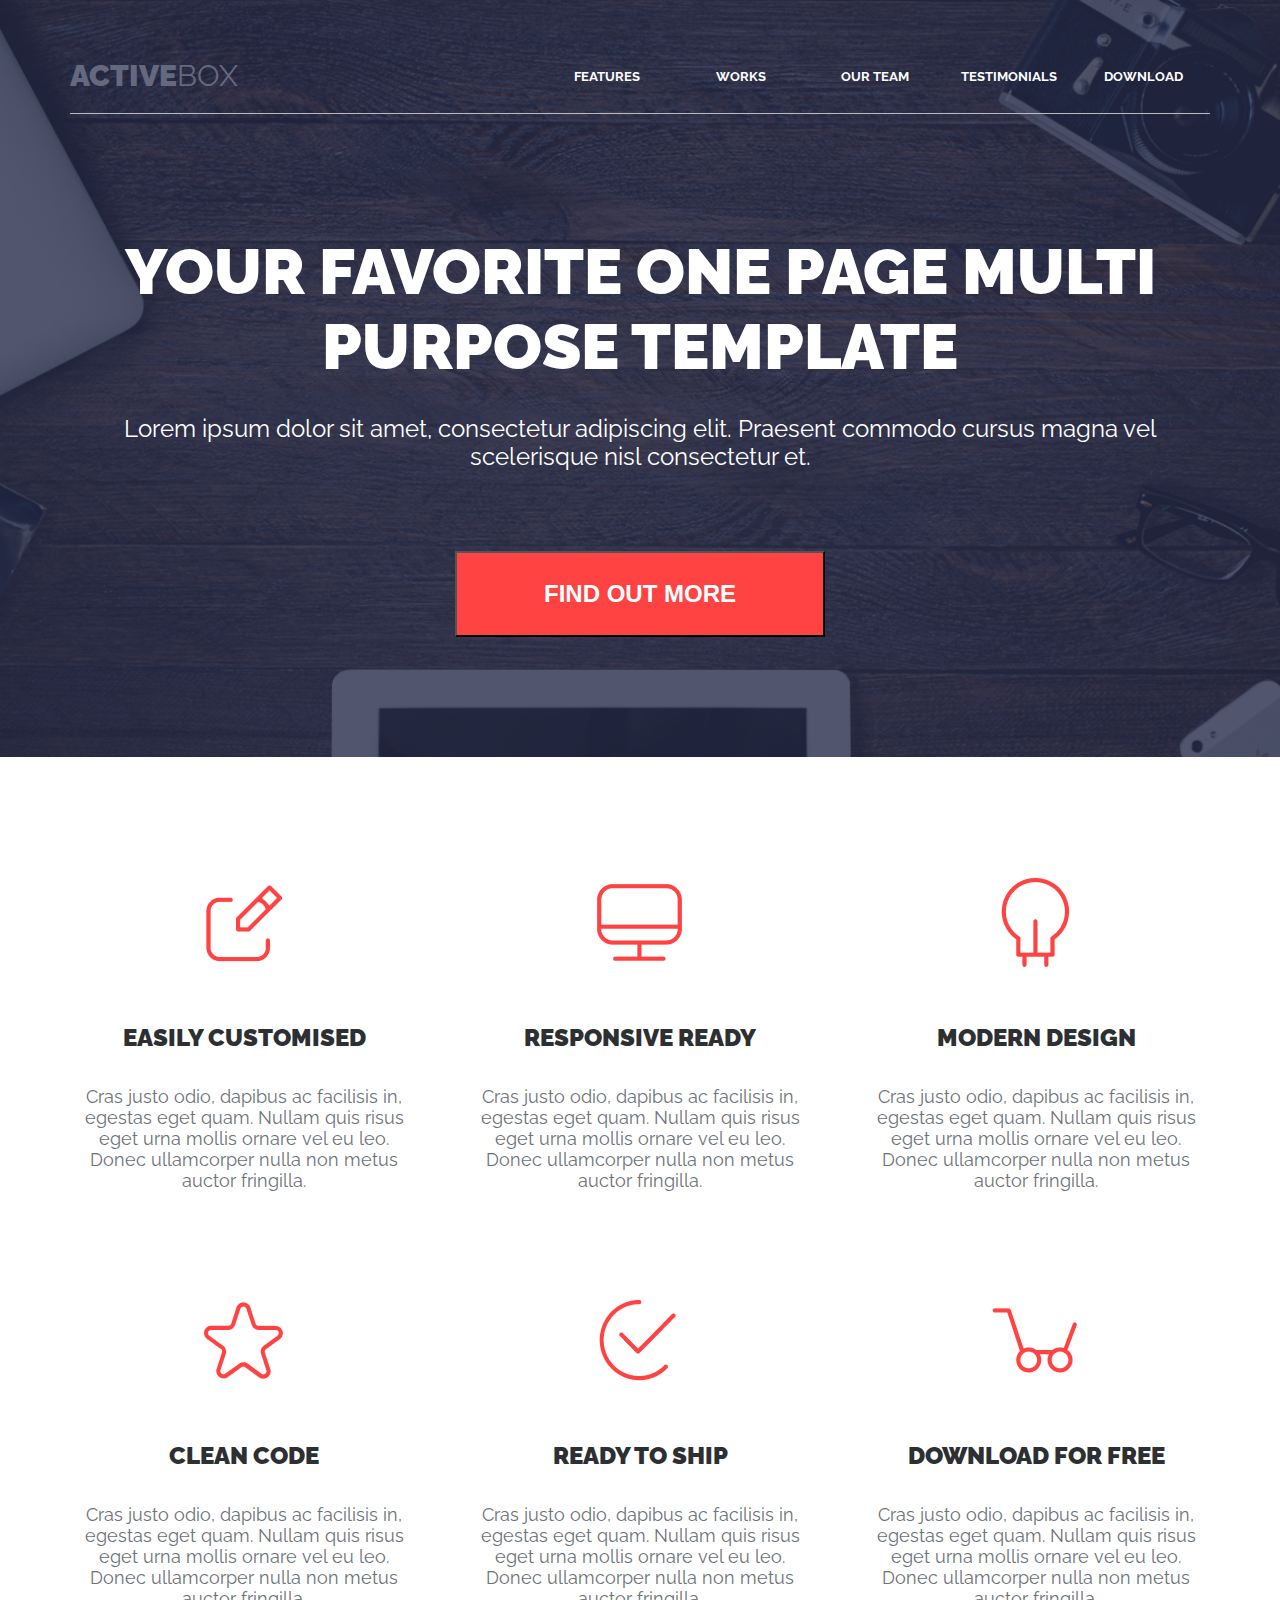
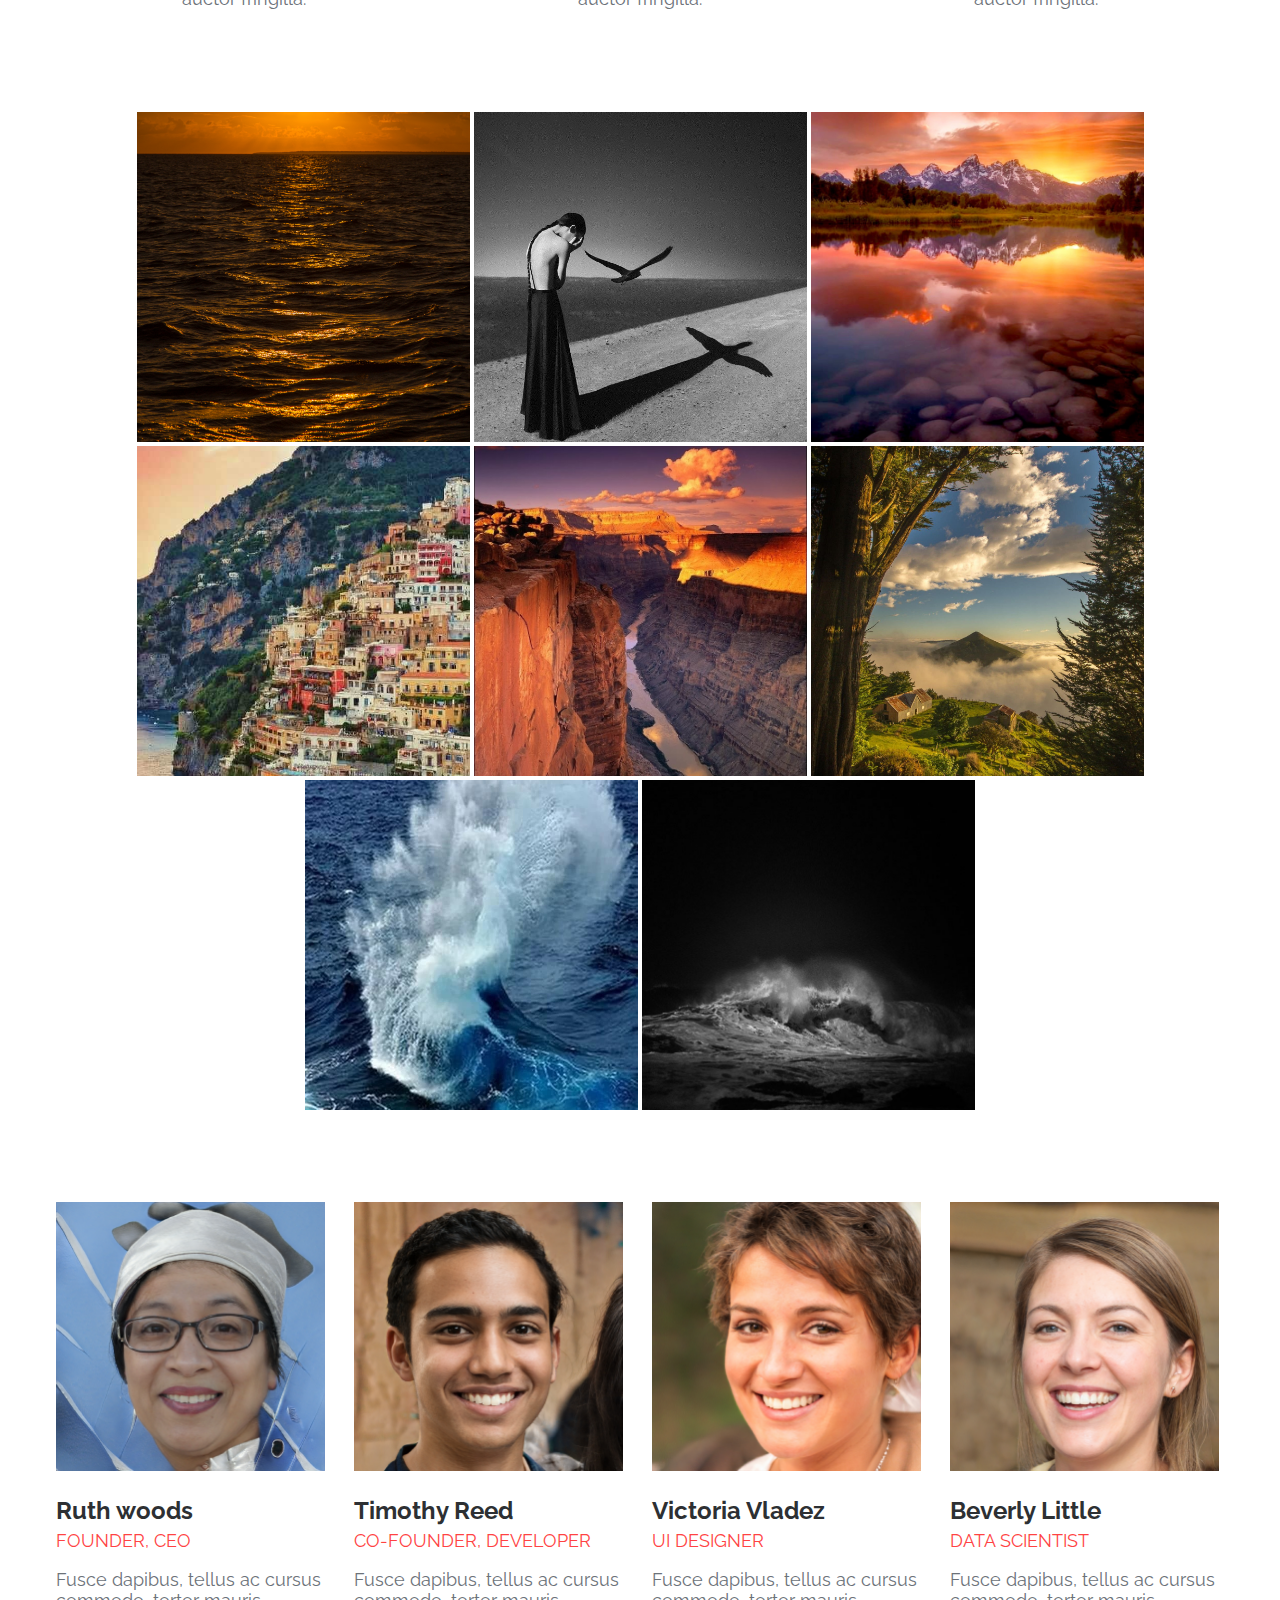
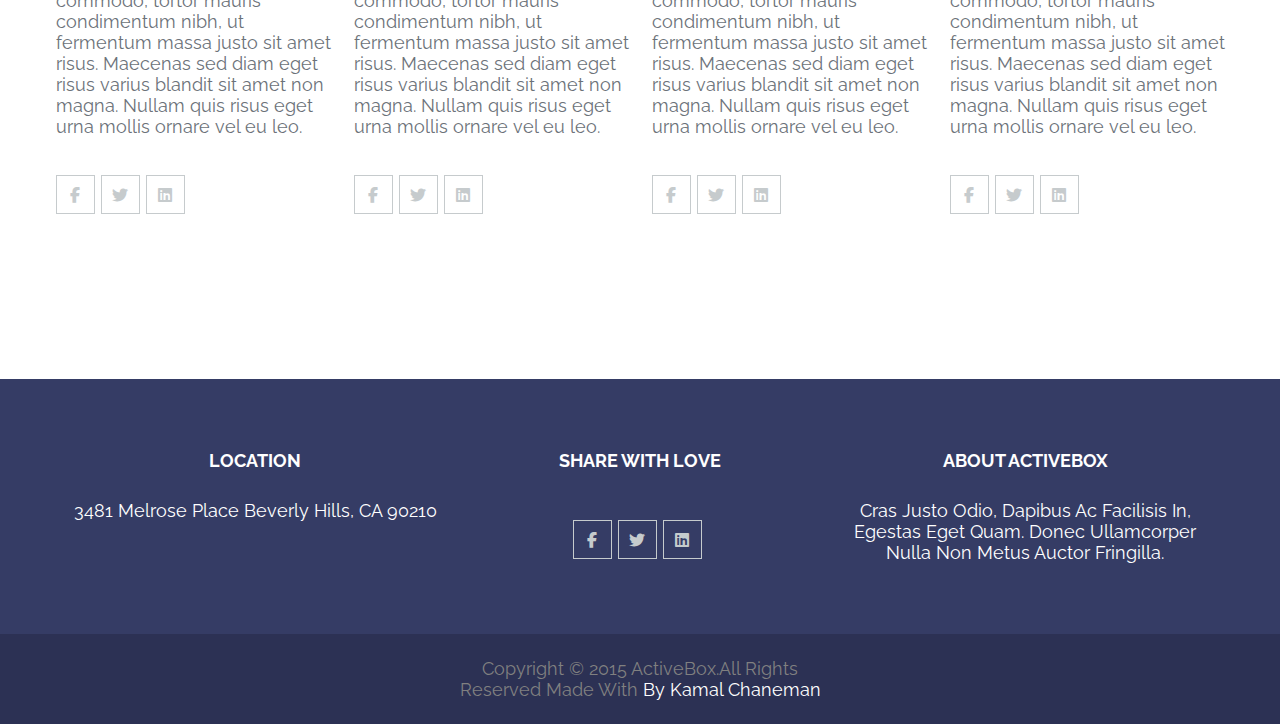
==== index.html @ 62a2e092 ":m" ====
<!DOCTYPE html>
<html lang="en">
  <head>
    <meta charset="UTF-8" />
    <meta http-equiv="X-UA-Compatible" content="IE=edge" />
    <meta name="viewport" content="width=device-width, initial-scale=1.0" />
    <link rel="stylesheet" href="./css/index.css" />
    <title>Document</title>
  </head>
  <body>
    <header class="header">
      <div class="container header_container">
        <nav class="header_navigation">
          <div class="header_logo">
            <a href="#">
              <span class="span_active">Active</span>
            </a>
          </div>
          <ul class="nav_ul">
            <li><a href="#">features</a></li>
            <li><a href="#">works</a></li>
            <li><a href="#" class="nav_text">our team</a></li>
            <li><a href="#" class="nav_text">testimonials</a></li>
            <li><a href="#">download</a></li>
          </ul>
        </nav>
        <div class="header_block_text">
          <h1 class="header_title">
            Your Favorite One Page Multi Purpose Template
          </h1>
          <div class="header_text">
            <p>
              Lorem ipsum dolor sit amet, consectetur adipiscing elit. Praesent
              commodo cursus magna vel scelerisque nisl consectetur et.
            </p>
          </div>
          <button class="button">Find Out More</button>
        </div>
      </div>
    </header>
    <section class="items">
      <div class="container">
        <div class="items_wrapper">
          <div class="item">
            <div class="items_image">
              <img src="./img/icons/icon_1.png" alt="icon" />
            </div>
            <h4 class="items_title">Easily Customised</h4>
            <div class="items_text">
              <p>
                Cras justo odio, dapibus ac facilisis in, egestas eget quam.
                Nullam quis risus eget urna mollis ornare vel eu leo. Donec
                ullamcorper nulla non metus auctor fringilla.
              </p>
            </div>
          </div>
          <div class="item">
            <div class="items_image">
              <img src="./img/icons/icon_2.png" alt="icon" />
            </div>
            <h4 class="items_title">Responsive Ready</h4>
            <div class="items_text">
              <p>
                Cras justo odio, dapibus ac facilisis in, egestas eget quam.
                Nullam quis risus eget urna mollis ornare vel eu leo. Donec
                ullamcorper nulla non metus auctor fringilla.
              </p>
            </div>
          </div>
          <div class="item">
            <div class="items_image">
              <img src="./img/icons/icon_3.png" alt="icon" />
            </div>
            <h4 class="items_title">Modern Design</h4>
            <div class="items_text">
              <p>
                Cras justo odio, dapibus ac facilisis in, egestas eget quam.
                Nullam quis risus eget urna mollis ornare vel eu leo. Donec
                ullamcorper nulla non metus auctor fringilla.
              </p>
            </div>
          </div>
          <div class="item">
            <div class="items_image">
              <img src="./img/icons/icon_4.png" alt="icon" />
            </div>
            <h4 class="items_title">Clean Code</h4>
            <div class="items_text">
              <p>
                Cras justo odio, dapibus ac facilisis in, egestas eget quam.
                Nullam quis risus eget urna mollis ornare vel eu leo. Donec
                ullamcorper nulla non metus auctor fringilla.
              </p>
            </div>
          </div>
          <div class="item">
            <div class="items_image">
              <img src="./img/icons/icon_5.png" alt="icon" />
            </div>
            <h4 class="items_title">Ready to Ship</h4>
            <div class="items_text">
              <p>
                Cras justo odio, dapibus ac facilisis in, egestas eget quam.
                Nullam quis risus eget urna mollis ornare vel eu leo. Donec
                ullamcorper nulla non metus auctor fringilla.
              </p>
            </div>
          </div>
          <div class="item">
            <div class="items_image">
              <img src="./img/icons/icon_6.png" alt="icon" />
            </div>
            <h4 class="items_title">Download for Free</h4>
            <div class="items_text">
              <p>
                Cras justo odio, dapibus ac facilisis in, egestas eget quam.
                Nullam quis risus eget urna mollis ornare vel eu leo. Donec
                ullamcorper nulla non metus auctor fringilla.
              </p>
            </div>
          </div>
        </div>
      </div>
    </section>
    <section class="design">
      <div class="wrapper">
        <a href="#" class="design_link">
          <div class="design__image">
            <img src="./img/foto/cover-11.jpg" alt="work" />
          </div>
          <div class="block__mask">
            <div class="block__mask_text">
              <h4 class="block__mask_title">Project Name</h4>
              <p class="block__mask_paragraf">User Interface Design</p>
            </div>
          </div>
        </a>
        <a href="#" class="design_link">
          <div class="design__image">
            <img src="./img/foto/cover-2.jpg" alt="work" />
          </div>
          <div class="block__mask">
            <div class="block__mask_text">
              <h4 class="block__mask_title">Project Name</h4>
              <p class="block__mask_paragraf">User Interface Design</p>
            </div>
          </div>
        </a>
        <a href="#" class="design_link">
          <div class="design__image">
            <img src="./img/foto/cover-3.jpg" alt="work" />
          </div>
          <div class="block__mask">
            <div class="block__mask_text">
              <h4 class="block__mask_title">Project Name</h4>
              <p class="block__mask_paragraf">User Interface Design</p>
            </div>
          </div>
        </a>
        <a href="#" class="design_link">
          <div class="design__image">
            <img src="./img/foto/cover-4.jpg" alt="work" />
          </div>
          <div class="block__mask">
            <div class="block__mask_text">
              <h4 class="block__mask_title">Project Name</h4>
              <p class="block__mask_paragraf">User Interface Design</p>
            </div>
          </div>
        </a>
        <a href="#" class="design_link">
          <div class="design__image">
            <img src="./img/foto/cover-5.jpg" alt="work" />
          </div>
          <div class="block__mask">
            <div class="block__mask_text">
              <h4 class="block__mask_title">Project Name</h4>
              <p class="block__mask_paragraf">User Interface Design</p>
            </div>
          </div>
        </a>
        <a href="#" class="design_link">
          <div class="design__image">
            <img src="./img/foto/cover-6.jpg" alt="work" />
          </div>
          <div class="block__mask">
            <div class="block__mask_text">
              <h4 class="block__mask_title">Project Name</h4>
              <p class="block__mask_paragraf">User Interface Design</p>
            </div>
          </div>
        </a>
        <a href="#" class="design_link">
          <div class="design__image">
            <img src="./img/foto/cover-7.jpg" alt="work" />
          </div>
          <div class="block__mask">
            <div class="block__mask_text">
              <h4 class="block__mask_title">Project Name</h4>
              <p class="block__mask_paragraf">User Interface Design</p>
            </div>
          </div>
        </a>
        <a href="#" class="design_link">
          <div class="design__image">
            <img src="./img/foto/cover-9.jpg" alt="work" />
          </div>
          <div class="block__mask">
            <div class="block__mask_text">
              <h4 class="block__mask_title">Project Name</h4>
              <p class="block__mask_paragraf">User Interface Design</p>
            </div>
          </div>
        </a>
      </div>
    </section>
    <section class="foto">
      <div class="foto_wrapper">
        <div class="foto_item">
          <div class="foto_image">
            <img src="./img/avatar/Rectangle24.png" alt="avatar" />
          </div>
          <h4 class="foto_title">Ruth woods</h4>
          <h5 class="foto_title_pink">founder, ceo</h5>
          <div class="foto_text">
            <p>
              Fusce dapibus, tellus ac cursus commodo, tortor mauris condimentum
              nibh, ut fermentum massa justo sit amet risus. Maecenas sed diam
              eget risus varius blandit sit amet non magna. Nullam quis risus
              eget urna mollis ornare vel eu leo.
            </p>
          </div>
          <div class="icons">
            <a href="#"><i class="fa-brands fa-facebook-f"></i></a>
            <a href="#"><i class="fa-brands fa-twitter"></i></a>
            <a href="#"><i class="fa-brands fa-linkedin"></i></a>
          </div>
        </div>
        <div class="foto_item">
          <div class="foto_image">
            <img src="./img/avatar/Rectangle25.png" alt="avatar" />
          </div>
          <div class="foto_text">
            <h4 class="foto_title">Timothy Reed</h4>
            <h5 class="foto_title_pink">co-founder, developer</h5>
            <p class="foto_text">
              Fusce dapibus, tellus ac cursus commodo, tortor mauris condimentum
              nibh, ut fermentum massa justo sit amet risus. Maecenas sed diam
              eget risus varius blandit sit amet non magna. Nullam quis risus
              eget urna mollis ornare vel eu leo.
            </p>
          </div>
          <div class="icons">
            <a href="#"><i class="fa-brands fa-facebook-f"></i></a>
            <a href="#"><i class="fa-brands fa-twitter"></i></a>
            <a href="#"><i class="fa-brands fa-linkedin"></i></a>
          </div>
        </div>
        <div class="foto_item">
          <div class="foto_image">
            <img src="./img/avatar/Rectangle26.png" alt="avatar" />
          </div>
          <div class="foto_text">
            <h4 class="foto_title">Victoria Vladez</h4>
            <h5 class="foto_title_pink">ui designer</h5>
            <p class="foto_text">
              Fusce dapibus, tellus ac cursus commodo, tortor mauris condimentum
              nibh, ut fermentum massa justo sit amet risus. Maecenas sed diam
              eget risus varius blandit sit amet non magna. Nullam quis risus
              eget urna mollis ornare vel eu leo.
            </p>
          </div>
          <div class="icons">
            <a href="#"><i class="fa-brands fa-facebook-f"></i></a>
            <a href="#"><i class="fa-brands fa-twitter"></i></a>
            <a href="#"><i class="fa-brands fa-linkedin"></i></a>
          </div>
        </div>
        <div class="foto_item">
          <div class="foto_image">
            <img src="./img/avatar/Rectangle27.png" alt="avatar" />
          </div>
          <div class="foto_text">
            <h4 class="foto_title">Beverly Little</h4>
            <h5 class="foto_title_pink">data scientist</h5>
            <p class="foto_text">
              Fusce dapibus, tellus ac cursus commodo, tortor mauris condimentum
              nibh, ut fermentum massa justo sit amet risus. Maecenas sed diam
              eget risus varius blandit sit amet non magna. Nullam quis risus
              eget urna mollis ornare vel eu leo.
            </p>
          </div>
          <div class="icons">
            <a href="#"><i class="fa-brands fa-facebook-f"></i></a>
            <a href="#"><i class="fa-brands fa-twitter"></i></a>
            <a href="#"><i class="fa-brands fa-linkedin"></i></a>
          </div>
        </div>
      </div>
    </section>
    <section class="location">
      <div class="container">
        <div class="location_wrapper">
          <div class="left_block location_block">
            <h4 class="left_block_title">Location</h4>
            <div class="left_block_text">
              <p>3481 Melrose Place Beverly Hills, CA 90210</p>
            </div>
          </div>
          <div class="center_block location_block">
            <h4 class="center_block_title">Share with Love</h4>
            <div class="icons">
              <a href="#"><i class="fa-brands fa-facebook-f"></i></a>
              <a href="#"><i class="fa-brands fa-twitter"></i></a>
              <a href="#"><i class="fa-brands fa-linkedin"></i></a>
            </div>
          </div>
          <div class="right_block location_block">
            <h4 class="right_block_title">About ActiveBox</h4>
            <div class="right_block_text">
              <p>
                Cras justo odio, dapibus ac facilisis in, egestas eget quam.
                Donec ullamcorper nulla non metus auctor fringilla.
              </p>
            </div>
          </div>
        </div>
      </div>
    </section>
    <footer class="footer">
      <div class="container">
        <div class="footer_text">
          <p class="footer_text_top">Copyright © 2015 ActiveBox.All Rights</p>
          <p class="footer_text_bottom">
            Reserved Made with <span>by Kamal Chaneman</span>
          </p>
        </div>
      </div>
    </footer>
    <script src="./js/main.js"></script>
  </body>
</html>
---- css/index.css ----
@import url("https://fonts.googleapis.com/css2?family=Cardo:ital@1&family=Raleway:wght@400;500;700;900&display=swap");
@import url("https://cdnjs.cloudflare.com/ajax/libs/font-awesome/6.1.1/css/all.min.css");
* {
  margin: 0;
  padding: 0;
  -webkit-box-sizing: border-box;
          box-sizing: border-box;
  text-decoration: none;
  list-style: none;
}

html, body {
  font-family: "Raleway", sans-serif;
  width: 100%;
}

.container {
  max-width: 1170px;
  padding: 0 15px;
  margin: 0 auto;
  position: relative;
  z-index: 5;
}

.header {
  padding: 38px 0 120px 0;
  background: url("..//img/bg/img.jpg");
  background-position: center;
  background-repeat: no-repeat;
  background-size: cover;
  position: relative;
}
.header::after {
  content: "";
  background: rgba(37, 43, 73, 0.8);
  position: absolute;
  top: 0;
  left: 0;
  width: 100%;
  height: 100%;
}

.header_navigation {
  display: -webkit-box;
  display: -ms-flexbox;
  display: flex;
  -webkit-box-pack: justify;
      -ms-flex-pack: justify;
          justify-content: space-between;
  -webkit-box-align: center;
      -ms-flex-align: center;
          align-items: center;
  margin-bottom: 120px;
  border-bottom: 1px solid #babbc5;
}
.header_navigation .nav_ul {
  display: -webkit-box;
  display: -ms-flexbox;
  display: flex;
  width: 670px;
}
.header_navigation .nav_ul a {
  display: block;
  width: 134px;
  text-align: center;
  text-transform: uppercase;
  color: #ffffff;
  font-weight: 700;
  font-size: 13px;
  padding-top: 31px;
  padding-bottom: 26px;
  border-bottom: 3px solid rgba(186, 187, 197, 0);
}
.header_navigation .nav_ul a:hover {
  padding-top: 31px;
  border-bottom: 3px solid #babbc5;
}

.span_active {
  text-transform: uppercase;
  color: #656980;
  font-size: 1.875rem;
  font-weight: 900;
}
.span_active::after {
  content: "box";
  text-transform: uppercase;
  font-weight: 400;
}

.header_block_text {
  text-align: center;
}

.header_title {
  font-weight: 900;
  color: #ffffff;
  text-transform: uppercase;
  font-size: 4rem;
  line-height: 75px;
  margin-bottom: 31px;
}

.header_text {
  margin-bottom: 80px;
}
.header_text p {
  font-weight: 400;
  font-size: 24px;
  line-height: 28px;
  color: #ffffff;
  text-align: center;
}

@media (max-width: 1200px) {
  .container {
    max-width: 970px;
  }
}
@media (max-width: 992px) {
  .container {
    max-width: 960px;
  }

  .header_navigation .nav_ul {
    width: 600px;
  }
  .header_navigation .nav_ul a {
    width: 113px;
  }
}
@media (max-width: 767px) {
  .container {
    max-width: 100%;
  }

  .header_navigation .header_logo {
    padding-bottom: 20px;
  }
  .header_navigation .nav_ul {
    display: none;
  }
  .header_navigation .nav_ul a {
    width: 92px;
    font-size: 12px;
  }

  .header_text p {
    font-size: 18px;
  }
}
@media (max-width: 430px) {
  .container {
    max-width: 100%;
  }
}
@media (max-width: 320px) {
  .container {
    max-width: 100%;
  }

  .header_container {
    padding: 0;
  }

  .header_navigation {
    border-bottom: 1px solid #690f0f;
  }
  .header_navigation .header_logo {
    margin-left: 15px;
  }

  .header_title {
    line-height: 42px;
  }

  .header_block_text {
    width: 280px;
    margin: 0 auto;
  }
}
.items {
  padding: 116px 0 101px 0;
}

.items_wrapper {
  display: -webkit-box;
  display: -ms-flexbox;
  display: flex;
  -ms-flex-wrap: wrap;
      flex-wrap: wrap;
  margin: 0 -15px;
  -webkit-box-pack: justify;
      -ms-flex-pack: justify;
          justify-content: space-between;
}

.item {
  display: -webkit-box;
  display: -ms-flexbox;
  display: flex;
  -webkit-box-orient: vertical;
  -webkit-box-direction: normal;
      -ms-flex-direction: column;
          flex-direction: column;
  -webkit-box-align: center;
      -ms-flex-align: center;
          align-items: center;
  -webkit-box-pack: center;
      -ms-flex-pack: center;
          justify-content: center;
  max-width: 348px;
  margin: 0 15px;
  margin-bottom: 100px;
}
.item:nth-child(4) {
  margin-bottom: 0;
}
.item:nth-child(5) {
  margin-bottom: 0;
}
.item:nth-child(6) {
  margin-bottom: 0;
}

.items_image {
  width: 100px;
  height: 100px;
  margin-bottom: 50px;
  display: -webkit-box;
  display: -ms-flexbox;
  display: flex;
  -webkit-box-align: center;
      -ms-flex-align: center;
          align-items: center;
  -webkit-box-pack: center;
      -ms-flex-pack: center;
          justify-content: center;
  overflow: hidden;
}
.items_image img {
  width: 100%;
}

.items_title {
  margin-bottom: 34px;
  text-transform: uppercase;
  font-weight: 900;
  font-size: 1.5rem;
  color: #2d3033;
}

.items_text p {
  text-align: center;
  color: #6c7279;
  font-size: 18px;
}

@media (max-width: 1200px) {
  .container {
    max-width: 970px;
  }

  .items_wrapper {
    -webkit-box-align: start;
        -ms-flex-align: start;
            align-items: flex-start;
  }
}
@media (max-width: 992px) {
  .container {
    max-width: 960px;
  }

  .items_wrapper {
    -ms-flex-pack: distribute;
        justify-content: space-around;
  }

  .items_image img {
    width: 90%;
  }
}
@media (max-width: 767px) {
  .container {
    max-width: 100%;
  }

  .item {
    margin-bottom: 65px;
  }
  .item:nth-child(4), .item:nth-child(5) {
    margin-bottom: 65px;
  }
  .item .items_text p {
    font-size: 14px;
  }

  .items {
    padding: 80px 0 85px 0;
  }

  .items_image {
    margin-bottom: 25px;
  }
  .items_image img {
    width: 80%;
  }

  .items_title {
    margin-bottom: 20px;
  }
}
@media (max-width: 430px) {
  .container {
    max-width: 100%;
  }

  .items_image img {
    width: 70%;
  }

  .items {
    padding: 60px 0 70px 0;
  }

  item {
    margin-bottom: 40px;
  }
  item:nth-child(4), item:nth-child(5) {
    margin-bottom: 40px;
  }
}
@media (max-width: 320px) {
  .container {
    max-width: 100%;
  }
}
.wrapper {
  display: -webkit-box;
  display: -ms-flexbox;
  display: flex;
  -webkit-box-orient: horizontal;
  -webkit-box-direction: normal;
      -ms-flex-direction: row;
          flex-direction: row;
  -ms-flex-wrap: wrap;
      flex-wrap: wrap;
  -webkit-box-align: center;
      -ms-flex-align: center;
          align-items: center;
  -webkit-box-pack: center;
      -ms-flex-pack: center;
          justify-content: center;
}

.design_link {
  position: relative;
  -o-object-fit: cover;
     object-fit: cover;
  margin: 2px;
}

.design__image {
  width: 333px;
  height: 330px;
}
.design__image img {
  -o-object-fit: cover;
     object-fit: cover;
  width: 100%;
  height: 100%;
}

.block__mask {
  position: absolute;
  z-index: 3;
  top: 0;
  left: 0;
  bottom: 0;
  right: 0;
  opacity: 0;
  max-width: 100%;
  background: rgba(255, 67, 67, 0.8);
  border: 2px solid #ffffff;
  -webkit-transition: 0.6s;
  transition: 0.6s;
}
.block__mask .block__mask_text {
  text-align: center;
  color: #ffffff;
  padding: 116px 0 100px 0;
}
.block__mask .block__mask_title {
  font-weight: 900;
  font-size: 1.5rem;
  line-height: 28px;
  margin-bottom: 35px;
  text-transform: uppercase;
}
.block__mask .block__mask_paragraf {
  font-weight: 400;
  font-size: 1.125rem;
  line-height: 21px;
}

.design_link:hover .block__mask {
  opacity: 5;
}
.design_link:hover .block__mask:active {
  background: rgba(44, 12, 12, 0.8);
  border: 2px solid #ffffff;
}

@media (max-width: 767px) {
  .design__image {
    max-width: 281px;
    max-height: 279px;
  }

  .block__mask .block__mask_text {
    text-align: center;
    color: #ffffff;
    padding: 95px 0 57px 0;
  }
}
.foto {
  padding: 90px 0 165px 0;
}

.foto_wrapper {
  display: -webkit-box;
  display: -ms-flexbox;
  display: flex;
  -webkit-box-pack: center;
      -ms-flex-pack: center;
          justify-content: center;
  -ms-flex-line-pack: center;
      align-content: center;
  -ms-flex-wrap: wrap;
      flex-wrap: wrap;
  max-width: 1170px;
  margin: auto;
}

.foto_item {
  width: 275px;
  margin-right: 23px;
}
.foto_item:last-child {
  margin-right: 0;
}

.foto_image {
  width: 269px;
  height: 269px;
  overflow: hidden;
  margin-bottom: 25px;
}
.foto_image img {
  width: 100%;
  height: 100%;
}

.foto_title {
  font-weight: 700;
  font-size: 1.5rem;
  color: #2d3033;
  margin-bottom: 5px;
}

.foto_title_pink {
  font-weight: 400;
  font-size: 1.125rem;
  text-transform: uppercase;
  color: #ff4343;
  margin-bottom: 18px;
}

.foto_text {
  margin-bottom: 38px;
}
.foto_text p {
  font-weight: 400;
  font-size: 18px;
  color: #6c7279;
}

.icons {
  display: -webkit-box;
  display: -ms-flexbox;
  display: flex;
}
.icons a {
  width: 39px;
  height: 39px;
  border: 1px solid #C6CBCD;
  margin-right: 6px;
  display: -webkit-box;
  display: -ms-flexbox;
  display: flex;
  -webkit-box-align: center;
      -ms-flex-align: center;
          align-items: center;
  -webkit-box-pack: center;
      -ms-flex-pack: center;
          justify-content: center;
}

.fa-brands {
  color: #C6CBCD;
}

@media (max-width: 1200px) {
  .container {
    max-width: 970px;
  }

  .icons {
    margin-bottom: 20px;
  }
}
@media (max-width: 992px) {
  .container {
    max-width: 960px;
  }
}
@media (max-width: 767px) {
  .container {
    max-width: 100%;
  }

  .foto_text p {
    font-size: 14px;
  }
}
@media (max-width: 430px) {
  .container {
    max-width: 100%;
  }

  .foto_item {
    margin-right: 0;
  }
}
@media (max-width: 320px) {
  .container {
    max-width: 100%;
  }
}
.location {
  padding: 71px 0 71px 0;
  background-color: #353c65;
}

.location_wrapper {
  display: -webkit-box;
  display: -ms-flexbox;
  display: flex;
  -webkit-box-pack: justify;
      -ms-flex-pack: justify;
          justify-content: space-between;
}

.location_block {
  width: 370px;
  display: -webkit-box;
  display: -ms-flexbox;
  display: flex;
  -webkit-box-orient: vertical;
  -webkit-box-direction: normal;
      -ms-flex-direction: column;
          flex-direction: column;
  -webkit-box-align: center;
      -ms-flex-align: center;
          align-items: center;
  text-align: center;
}
.location_block h4 {
  font-weight: 700;
  font-size: 18px;
  color: white;
  text-transform: uppercase;
}
.location_block p {
  font-weight: 400;
  font-size: 18px;
  line-height: 21px;
  color: white;
}

.right_block_text {
  text-transform: capitalize;
}

.left_block_title,
.right_block_title {
  margin-bottom: 29px;
}

.center_block_title {
  margin-bottom: 49px;
}

@media (max-width: 767px) {
  .location_wrapper {
    display: -webkit-box;
    display: -ms-flexbox;
    display: flex;
    -webkit-box-pack: center;
        -ms-flex-pack: center;
            justify-content: center;
    -ms-flex-wrap: wrap;
        flex-wrap: wrap;
  }

  .location_block {
    margin-bottom: 69px;
  }
  .location_block:last-child {
    margin-bottom: 0;
  }
}
@media (max-width: 320px) {
  .location_block p {
    font-size: 14px;
    line-height: 16px;
  }

  .center_block_title {
    margin-bottom: 36px;
  }
}
.footer {
  padding: 24px 0;
  background-color: #2c3154;
}

.footer_text {
  text-align: center;
}
.footer_text p {
  color: #808080;
  font-weight: 400;
  font-size: 18px;
  line-height: 21px;
  text-transform: capitalize;
}
.footer_text span {
  color: white;
}

@media (max-width: 430px) {
  .footer_text p {
    font-size: 13px;
    line-height: 16px;
  }
}
.button {
  width: 23.125rem;
  padding: 27px 0;
  background-color: #ff4343;
  color: #ffffff;
  text-transform: uppercase;
  font-weight: 900;
  font-size: 1.5rem;
  cursor: pointer;
}

@media (max-width: 767px) {
  html {
    font-size: 13px;
  }
}
@media (max-width: 430px) {
  html {
    font-size: 12px;
  }
}
@media (max-width: 320px) {
  html {
    font-size: 9px;
  }
}
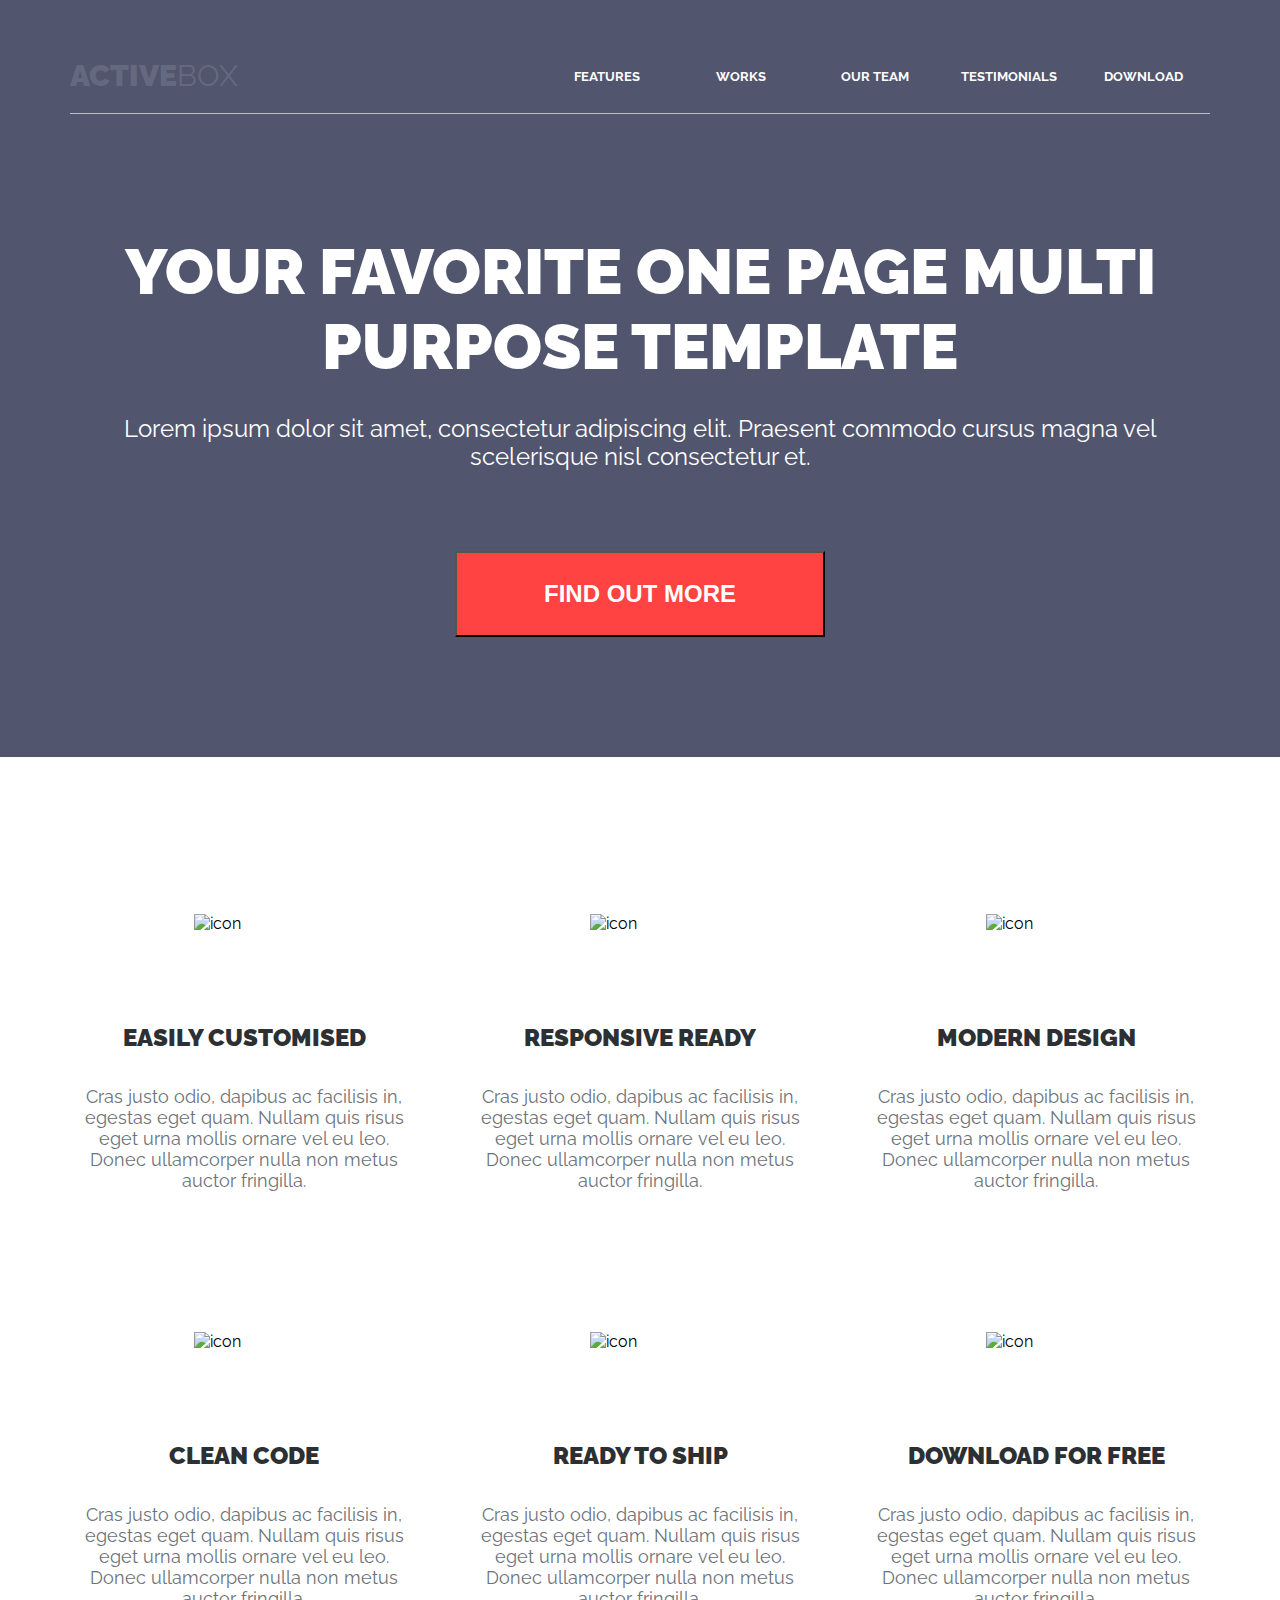
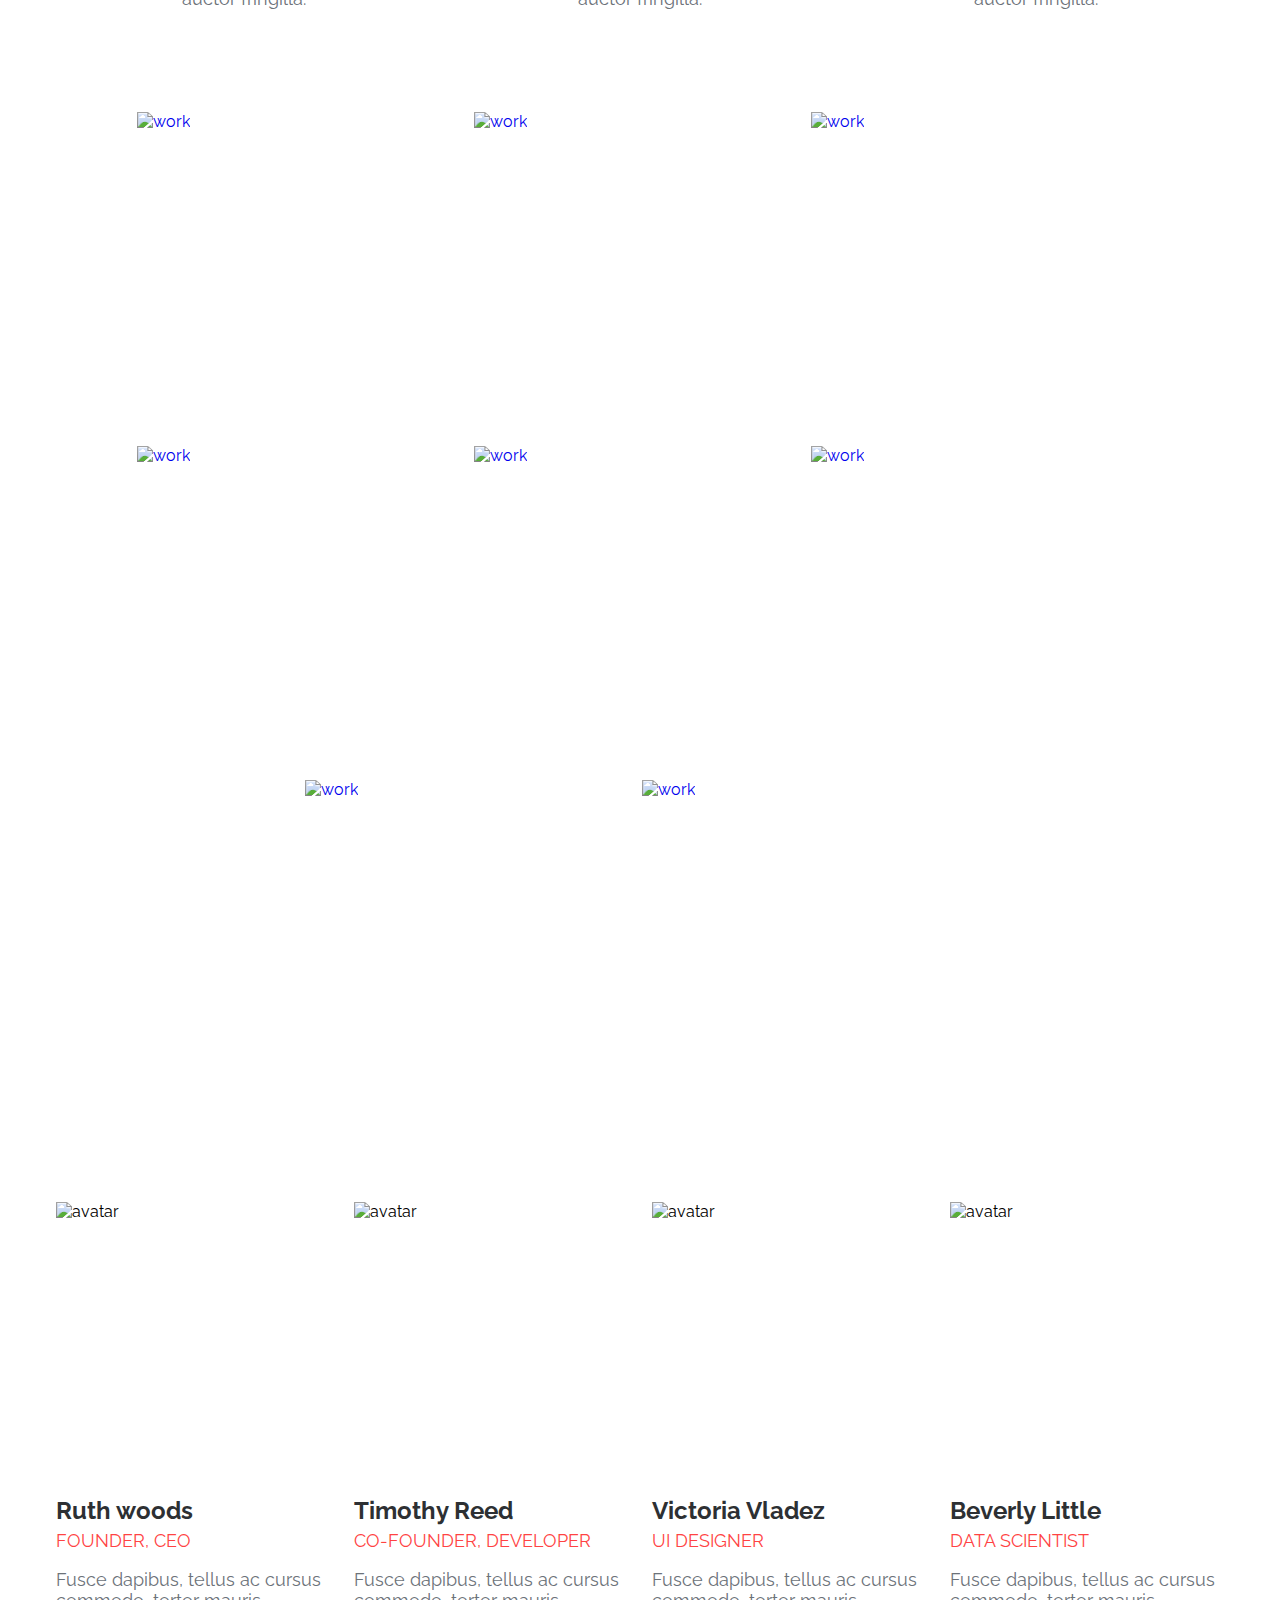
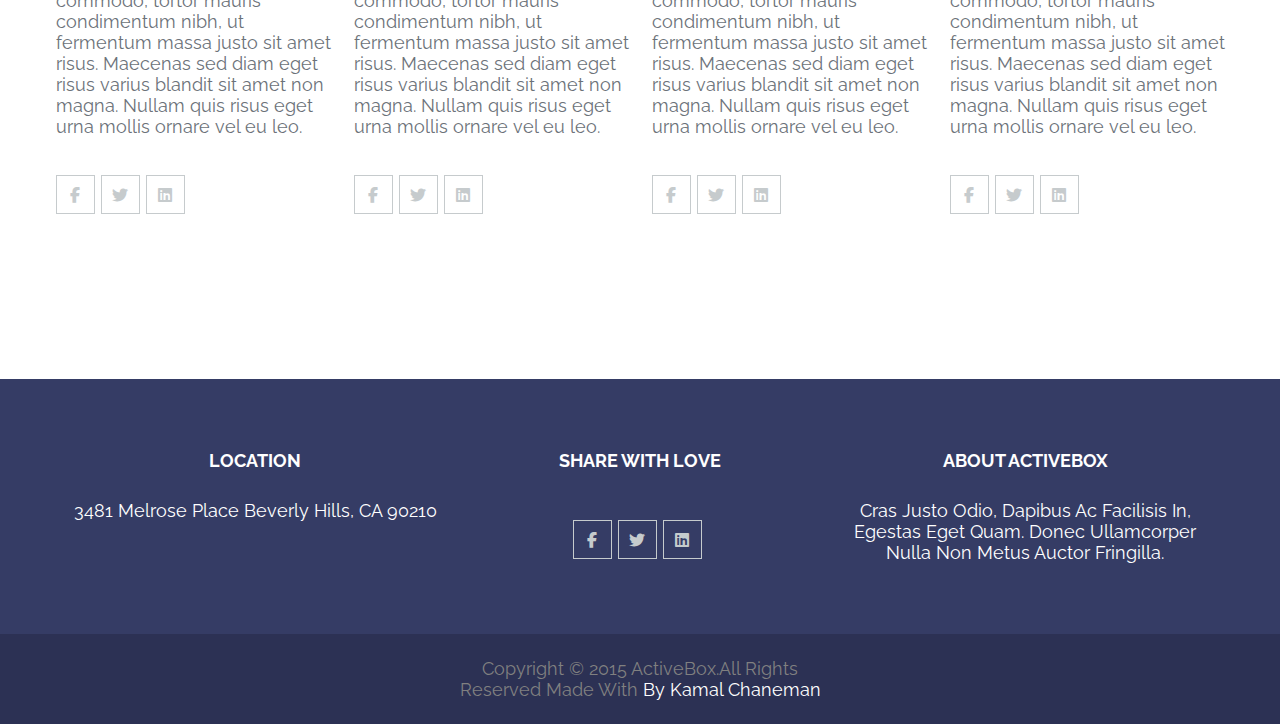
==== commit 87cfef52: ":add favicon and animation" ====
--- a/index.html
+++ b/index.html
@@ -4,7 +4,8 @@
     <meta charset="UTF-8" />
     <meta http-equiv="X-UA-Compatible" content="IE=edge" />
     <meta name="viewport" content="width=device-width, initial-scale=1.0" />
-    <link rel="stylesheet" href="./css/index.css" />
+    <link rel="stylesheet" href="./src/css/index.css">
+    <link rel="shortcut icon" href="./src/img/favicon.ico" type="image/x-icon">
     <title>Document</title>
   </head>
   <body>
@@ -17,11 +18,11 @@
             </a>
           </div>
           <ul class="nav_ul">
-            <li><a href="#">features</a></li>
-            <li><a href="#">works</a></li>
-            <li><a href="#" class="nav_text">our team</a></li>
-            <li><a href="#" class="nav_text">testimonials</a></li>
-            <li><a href="#">download</a></li>
+            <li class="nav_ul_list"><a href="#">features</a></li>
+            <li class="nav_ul_list"><a href="#">works</a></li>
+            <li class="nav_ul_list"><a href="#" class="nav_text">our team</a></li>
+            <li class="nav_ul_list"><a href="#" class="nav_text">testimonials</a></li>
+            <li class="nav_ul_list"><a href="#">download</a></li>
           </ul>
         </nav>
         <div class="header_block_text">
@@ -43,7 +44,7 @@
         <div class="items_wrapper">
           <div class="item">
             <div class="items_image">
-              <img src="./img/icons/icon_1.png" alt="icon" />
+              <img src="./src/img/icons/icon_1.png" alt="icon" />
             </div>
             <h4 class="items_title">Easily Customised</h4>
             <div class="items_text">
@@ -56,7 +57,7 @@
           </div>
           <div class="item">
             <div class="items_image">
-              <img src="./img/icons/icon_2.png" alt="icon" />
+              <img src="./src/img/icons/icon_2.png" alt="icon" />
             </div>
             <h4 class="items_title">Responsive Ready</h4>
             <div class="items_text">
@@ -69,7 +70,7 @@
           </div>
           <div class="item">
             <div class="items_image">
-              <img src="./img/icons/icon_3.png" alt="icon" />
+              <img src="./src/img/icons/icon_3.png" alt="icon" />
             </div>
             <h4 class="items_title">Modern Design</h4>
             <div class="items_text">
@@ -82,7 +83,7 @@
           </div>
           <div class="item">
             <div class="items_image">
-              <img src="./img/icons/icon_4.png" alt="icon" />
+              <img src="./src/img/icons/icon_4.png" alt="icon" />
             </div>
             <h4 class="items_title">Clean Code</h4>
             <div class="items_text">
@@ -95,7 +96,7 @@
           </div>
           <div class="item">
             <div class="items_image">
-              <img src="./img/icons/icon_5.png" alt="icon" />
+              <img src="./src/img/icons/icon_5.png" alt="icon" />
             </div>
             <h4 class="items_title">Ready to Ship</h4>
             <div class="items_text">
@@ -108,7 +109,7 @@
           </div>
           <div class="item">
             <div class="items_image">
-              <img src="./img/icons/icon_6.png" alt="icon" />
+              <img src="./src/img/icons/icon_6.png" alt="icon" />
             </div>
             <h4 class="items_title">Download for Free</h4>
             <div class="items_text">
@@ -126,84 +127,84 @@
       <div class="wrapper">
         <a href="#" class="design_link">
           <div class="design__image">
-            <img src="./img/foto/cover-11.jpg" alt="work" />
-          </div>
-          <div class="block__mask">
-            <div class="block__mask_text">
-              <h4 class="block__mask_title">Project Name</h4>
-              <p class="block__mask_paragraf">User Interface Design</p>
-            </div>
-          </div>
-        </a>
-        <a href="#" class="design_link">
-          <div class="design__image">
-            <img src="./img/foto/cover-2.jpg" alt="work" />
-          </div>
-          <div class="block__mask">
-            <div class="block__mask_text">
-              <h4 class="block__mask_title">Project Name</h4>
-              <p class="block__mask_paragraf">User Interface Design</p>
-            </div>
-          </div>
-        </a>
-        <a href="#" class="design_link">
-          <div class="design__image">
-            <img src="./img/foto/cover-3.jpg" alt="work" />
-          </div>
-          <div class="block__mask">
-            <div class="block__mask_text">
-              <h4 class="block__mask_title">Project Name</h4>
-              <p class="block__mask_paragraf">User Interface Design</p>
-            </div>
-          </div>
-        </a>
-        <a href="#" class="design_link">
-          <div class="design__image">
-            <img src="./img/foto/cover-4.jpg" alt="work" />
-          </div>
-          <div class="block__mask">
-            <div class="block__mask_text">
-              <h4 class="block__mask_title">Project Name</h4>
-              <p class="block__mask_paragraf">User Interface Design</p>
-            </div>
-          </div>
-        </a>
-        <a href="#" class="design_link">
-          <div class="design__image">
-            <img src="./img/foto/cover-5.jpg" alt="work" />
-          </div>
-          <div class="block__mask">
-            <div class="block__mask_text">
-              <h4 class="block__mask_title">Project Name</h4>
-              <p class="block__mask_paragraf">User Interface Design</p>
-            </div>
-          </div>
-        </a>
-        <a href="#" class="design_link">
-          <div class="design__image">
-            <img src="./img/foto/cover-6.jpg" alt="work" />
-          </div>
-          <div class="block__mask">
-            <div class="block__mask_text">
-              <h4 class="block__mask_title">Project Name</h4>
-              <p class="block__mask_paragraf">User Interface Design</p>
-            </div>
-          </div>
-        </a>
-        <a href="#" class="design_link">
-          <div class="design__image">
-            <img src="./img/foto/cover-7.jpg" alt="work" />
-          </div>
-          <div class="block__mask">
-            <div class="block__mask_text">
-              <h4 class="block__mask_title">Project Name</h4>
-              <p class="block__mask_paragraf">User Interface Design</p>
-            </div>
-          </div>
-        </a>
-        <a href="#" class="design_link">
-          <div class="design__image">
-            <img src="./img/foto/cover-9.jpg" alt="work" />
+            <img src="./src/img/foto/cover-11.jpg" alt="work" />
+          </div>
+          <div class="block__mask">
+            <div class="block__mask_text">
+              <h4 class="block__mask_title">Project Name</h4>
+              <p class="block__mask_paragraf">User Interface Design</p>
+            </div>
+          </div>
+        </a>
+        <a href="#" class="design_link">
+          <div class="design__image">
+            <img src="./src/img/foto/cover-2.jpg" alt="work" />
+          </div>
+          <div class="block__mask">
+            <div class="block__mask_text">
+              <h4 class="block__mask_title">Project Name</h4>
+              <p class="block__mask_paragraf">User Interface Design</p>
+            </div>
+          </div>
+        </a>
+        <a href="#" class="design_link">
+          <div class="design__image">
+            <img src="./src/img/foto/cover-3.jpg" alt="work" />
+          </div>
+          <div class="block__mask">
+            <div class="block__mask_text">
+              <h4 class="block__mask_title">Project Name</h4>
+              <p class="block__mask_paragraf">User Interface Design</p>
+            </div>
+          </div>
+        </a>
+        <a href="#" class="design_link">
+          <div class="design__image">
+            <img src="./src/img/foto/cover-4.jpg" alt="work" />
+          </div>
+          <div class="block__mask">
+            <div class="block__mask_text">
+              <h4 class="block__mask_title">Project Name</h4>
+              <p class="block__mask_paragraf">User Interface Design</p>
+            </div>
+          </div>
+        </a>
+        <a href="#" class="design_link">
+          <div class="design__image">
+            <img src="./src/img/foto/cover-5.jpg" alt="work" />
+          </div>
+          <div class="block__mask">
+            <div class="block__mask_text">
+              <h4 class="block__mask_title">Project Name</h4>
+              <p class="block__mask_paragraf">User Interface Design</p>
+            </div>
+          </div>
+        </a>
+        <a href="#" class="design_link">
+          <div class="design__image">
+            <img src="./src/img/foto/cover-6.jpg" alt="work" />
+          </div>
+          <div class="block__mask">
+            <div class="block__mask_text">
+              <h4 class="block__mask_title">Project Name</h4>
+              <p class="block__mask_paragraf">User Interface Design</p>
+            </div>
+          </div>
+        </a>
+        <a href="#" class="design_link">
+          <div class="design__image">
+            <img src="./src/img/foto/cover-7.jpg" alt="work" />
+          </div>
+          <div class="block__mask">
+            <div class="block__mask_text">
+              <h4 class="block__mask_title">Project Name</h4>
+              <p class="block__mask_paragraf">User Interface Design</p>
+            </div>
+          </div>
+        </a>
+        <a href="#" class="design_link">
+          <div class="design__image">
+            <img src="./src/img/foto/cover-9.jpg" alt="work" />
           </div>
           <div class="block__mask">
             <div class="block__mask_text">
@@ -218,7 +219,7 @@
       <div class="foto_wrapper">
         <div class="foto_item">
           <div class="foto_image">
-            <img src="./img/avatar/Rectangle24.png" alt="avatar" />
+            <img src="./src/img/avatar/Rectangle24.png" alt="avatar" />
           </div>
           <h4 class="foto_title">Ruth woods</h4>
           <h5 class="foto_title_pink">founder, ceo</h5>
@@ -238,7 +239,7 @@
         </div>
         <div class="foto_item">
           <div class="foto_image">
-            <img src="./img/avatar/Rectangle25.png" alt="avatar" />
+            <img src="./src/img/avatar/Rectangle25.png" alt="avatar" />
           </div>
           <div class="foto_text">
             <h4 class="foto_title">Timothy Reed</h4>
@@ -258,7 +259,7 @@
         </div>
         <div class="foto_item">
           <div class="foto_image">
-            <img src="./img/avatar/Rectangle26.png" alt="avatar" />
+            <img src="./src/img/avatar/Rectangle26.png" alt="avatar" />
           </div>
           <div class="foto_text">
             <h4 class="foto_title">Victoria Vladez</h4>
@@ -278,7 +279,7 @@
         </div>
         <div class="foto_item">
           <div class="foto_image">
-            <img src="./img/avatar/Rectangle27.png" alt="avatar" />
+            <img src="./src/img/avatar/Rectangle27.png" alt="avatar" />
           </div>
           <div class="foto_text">
             <h4 class="foto_title">Beverly Little</h4>
--- a/src/css/index.css
+++ b/src/css/index.css
@@ -0,0 +1,705 @@
+@import url("https://fonts.googleapis.com/css2?family=Cardo:ital@1&family=Raleway:wght@400;500;700;900&display=swap");
+@import url("https://cdnjs.cloudflare.com/ajax/libs/font-awesome/6.1.1/css/all.min.css");
+* {
+  margin: 0;
+  padding: 0;
+  -webkit-box-sizing: border-box;
+          box-sizing: border-box;
+  text-decoration: none;
+  list-style: none;
+}
+
+html, body {
+  font-family: "Raleway", sans-serif;
+  width: 100%;
+}
+
+.container {
+  max-width: 1170px;
+  padding: 0 15px;
+  margin: 0 auto;
+  position: relative;
+  z-index: 5;
+}
+
+.header {
+  padding: 38px 0 120px 0;
+  background: url("../img/bg/img.jpg");
+  background-position: center;
+  background-repeat: no-repeat;
+  background-size: cover;
+  position: relative;
+}
+.header::after {
+  content: "";
+  background: rgba(37, 43, 73, 0.8);
+  position: absolute;
+  top: 0;
+  left: 0;
+  width: 100%;
+  height: 100%;
+}
+
+.header_navigation {
+  display: -webkit-box;
+  display: -ms-flexbox;
+  display: flex;
+  -webkit-box-pack: justify;
+      -ms-flex-pack: justify;
+          justify-content: space-between;
+  -webkit-box-align: center;
+      -ms-flex-align: center;
+          align-items: center;
+  margin-bottom: 120px;
+  border-bottom: 1px solid #babbc5;
+}
+.header_navigation .nav_ul {
+  display: -webkit-box;
+  display: -ms-flexbox;
+  display: flex;
+  width: 670px;
+}
+.header_navigation .nav_ul a {
+  display: block;
+  width: 134px;
+  text-align: center;
+  text-transform: uppercase;
+  color: #ffffff;
+  font-weight: 700;
+  font-size: 13px;
+  padding-top: 31px;
+  padding-bottom: 26px;
+  border-bottom: 3px solid rgba(186, 187, 197, 0);
+}
+.header_navigation .nav_ul a:hover {
+  padding-top: 31px;
+  border-bottom: 3px solid #babbc5;
+}
+.header_navigation .nav_ul a:active {
+  border-bottom: 3px solid #E71414;
+}
+
+.span_active {
+  text-transform: uppercase;
+  color: #656980;
+  font-size: 1.875rem;
+  font-weight: 900;
+}
+.span_active::after {
+  content: "box";
+  text-transform: uppercase;
+  font-weight: 400;
+}
+
+.header_block_text {
+  text-align: center;
+}
+
+.header_title {
+  font-weight: 900;
+  color: #ffffff;
+  text-transform: uppercase;
+  font-size: 4rem;
+  line-height: 75px;
+  margin-bottom: 31px;
+}
+
+.header_text {
+  margin-bottom: 80px;
+}
+.header_text p {
+  font-weight: 400;
+  font-size: 24px;
+  line-height: 28px;
+  color: #ffffff;
+  text-align: center;
+}
+
+@media (max-width: 1200px) {
+  .container {
+    max-width: 970px;
+  }
+}
+@media (max-width: 992px) {
+  .container {
+    max-width: 960px;
+  }
+
+  .header_navigation .nav_ul {
+    width: 600px;
+  }
+  .header_navigation .nav_ul a {
+    width: 113px;
+  }
+}
+@media (max-width: 767px) {
+  .container {
+    max-width: 100%;
+  }
+
+  .header_navigation .header_logo {
+    padding-bottom: 20px;
+  }
+  .header_navigation .nav_ul {
+    display: none;
+  }
+  .header_navigation .nav_ul a {
+    width: 92px;
+    font-size: 12px;
+  }
+
+  .header_text p {
+    font-size: 18px;
+  }
+}
+@media (max-width: 430px) {
+  .container {
+    max-width: 100%;
+  }
+}
+@media (max-width: 320px) {
+  .container {
+    max-width: 100%;
+  }
+
+  .header_container {
+    padding: 0;
+  }
+
+  .header_navigation {
+    border-bottom: 1px solid #690f0f;
+  }
+  .header_navigation .header_logo {
+    margin-left: 15px;
+  }
+
+  .header_title {
+    line-height: 42px;
+  }
+
+  .header_block_text {
+    width: 280px;
+    margin: 0 auto;
+  }
+}
+.items {
+  padding: 116px 0 101px 0;
+}
+
+.items_wrapper {
+  display: -webkit-box;
+  display: -ms-flexbox;
+  display: flex;
+  -ms-flex-wrap: wrap;
+      flex-wrap: wrap;
+  margin: 0 -15px;
+  -webkit-box-pack: justify;
+      -ms-flex-pack: justify;
+          justify-content: space-between;
+}
+
+.item {
+  display: -webkit-box;
+  display: -ms-flexbox;
+  display: flex;
+  -webkit-box-orient: vertical;
+  -webkit-box-direction: normal;
+      -ms-flex-direction: column;
+          flex-direction: column;
+  -webkit-box-align: center;
+      -ms-flex-align: center;
+          align-items: center;
+  -webkit-box-pack: center;
+      -ms-flex-pack: center;
+          justify-content: center;
+  max-width: 348px;
+  margin: 0 15px;
+  margin-bottom: 100px;
+}
+.item:nth-child(4) {
+  margin-bottom: 0;
+}
+.item:nth-child(5) {
+  margin-bottom: 0;
+}
+.item:nth-child(6) {
+  margin-bottom: 0;
+}
+
+.items_image {
+  width: 100px;
+  height: 100px;
+  margin-bottom: 50px;
+  display: -webkit-box;
+  display: -ms-flexbox;
+  display: flex;
+  -webkit-box-align: center;
+      -ms-flex-align: center;
+          align-items: center;
+  -webkit-box-pack: center;
+      -ms-flex-pack: center;
+          justify-content: center;
+  overflow: hidden;
+}
+.items_image img {
+  width: 100%;
+}
+
+.items_title {
+  margin-bottom: 34px;
+  text-transform: uppercase;
+  font-weight: 900;
+  font-size: 1.5rem;
+  color: #2d3033;
+}
+
+.items_text p {
+  text-align: center;
+  color: #6c7279;
+  font-size: 18px;
+}
+
+@media (max-width: 1200px) {
+  .container {
+    max-width: 970px;
+  }
+
+  .items_wrapper {
+    -webkit-box-align: start;
+        -ms-flex-align: start;
+            align-items: flex-start;
+  }
+}
+@media (max-width: 992px) {
+  .container {
+    max-width: 960px;
+  }
+
+  .items_wrapper {
+    -ms-flex-pack: distribute;
+        justify-content: space-around;
+  }
+
+  .items_image img {
+    width: 90%;
+  }
+}
+@media (max-width: 767px) {
+  .container {
+    max-width: 100%;
+  }
+
+  .item {
+    margin-bottom: 65px;
+  }
+  .item:nth-child(4), .item:nth-child(5) {
+    margin-bottom: 65px;
+  }
+  .item .items_text p {
+    font-size: 14px;
+  }
+
+  .items {
+    padding: 80px 0 85px 0;
+  }
+
+  .items_image {
+    margin-bottom: 25px;
+  }
+  .items_image img {
+    width: 80%;
+  }
+
+  .items_title {
+    margin-bottom: 20px;
+  }
+}
+@media (max-width: 430px) {
+  .container {
+    max-width: 100%;
+  }
+
+  .items_image img {
+    width: 70%;
+  }
+
+  .items {
+    padding: 60px 0 70px 0;
+  }
+
+  item {
+    margin-bottom: 40px;
+  }
+  item:nth-child(4), item:nth-child(5) {
+    margin-bottom: 40px;
+  }
+}
+@media (max-width: 320px) {
+  .container {
+    max-width: 100%;
+  }
+}
+.wrapper {
+  display: -webkit-box;
+  display: -ms-flexbox;
+  display: flex;
+  -webkit-box-orient: horizontal;
+  -webkit-box-direction: normal;
+      -ms-flex-direction: row;
+          flex-direction: row;
+  -ms-flex-wrap: wrap;
+      flex-wrap: wrap;
+  -webkit-box-align: center;
+      -ms-flex-align: center;
+          align-items: center;
+  -webkit-box-pack: center;
+      -ms-flex-pack: center;
+          justify-content: center;
+}
+
+.design_link {
+  position: relative;
+  -o-object-fit: cover;
+     object-fit: cover;
+  margin: 2px;
+}
+
+.design__image {
+  width: 333px;
+  height: 330px;
+}
+.design__image img {
+  -o-object-fit: cover;
+     object-fit: cover;
+  width: 100%;
+  height: 100%;
+}
+
+.block__mask {
+  position: absolute;
+  z-index: 3;
+  top: 0;
+  left: 0;
+  bottom: 0;
+  right: 0;
+  opacity: 0;
+  max-width: 100%;
+  background: rgba(255, 67, 67, 0.8);
+  border: 2px solid #ffffff;
+  -webkit-transition: 0.6s;
+  transition: 0.6s;
+}
+.block__mask .block__mask_text {
+  text-align: center;
+  color: #ffffff;
+  padding: 116px 0 100px 0;
+}
+.block__mask .block__mask_title {
+  font-weight: 900;
+  font-size: 1.5rem;
+  line-height: 28px;
+  margin-bottom: 35px;
+  text-transform: uppercase;
+}
+.block__mask .block__mask_paragraf {
+  font-weight: 400;
+  font-size: 1.125rem;
+  line-height: 21px;
+}
+
+.design_link:hover .block__mask {
+  opacity: 0.8;
+}
+.design_link:hover .block__mask:active {
+  background: rgba(185, 12, 12, 0.8);
+  border: 2px solid #ffffff;
+}
+
+@media (max-width: 767px) {
+  .design__image {
+    max-width: 281px;
+    max-height: 279px;
+  }
+
+  .block__mask .block__mask_text {
+    text-align: center;
+    color: #ffffff;
+    padding: 95px 0 57px 0;
+  }
+}
+.foto {
+  padding: 90px 0 165px 0;
+}
+
+.foto_wrapper {
+  display: -webkit-box;
+  display: -ms-flexbox;
+  display: flex;
+  -webkit-box-pack: center;
+      -ms-flex-pack: center;
+          justify-content: center;
+  -ms-flex-line-pack: center;
+      align-content: center;
+  -ms-flex-wrap: wrap;
+      flex-wrap: wrap;
+  max-width: 1170px;
+  margin: auto;
+}
+
+.foto_item {
+  width: 275px;
+  margin-right: 23px;
+}
+.foto_item:last-child {
+  margin-right: 0;
+}
+
+.foto_image {
+  width: 269px;
+  height: 269px;
+  overflow: hidden;
+  margin-bottom: 25px;
+}
+.foto_image img {
+  width: 100%;
+  height: 100%;
+}
+
+.foto_title {
+  font-weight: 700;
+  font-size: 1.5rem;
+  color: #2d3033;
+  margin-bottom: 5px;
+}
+
+.foto_title_pink {
+  font-weight: 400;
+  font-size: 1.125rem;
+  text-transform: uppercase;
+  color: #ff4343;
+  margin-bottom: 18px;
+}
+
+.foto_text {
+  margin-bottom: 38px;
+}
+.foto_text p {
+  font-weight: 400;
+  font-size: 18px;
+  color: #6c7279;
+}
+
+.icons {
+  display: -webkit-box;
+  display: -ms-flexbox;
+  display: flex;
+}
+.icons a {
+  width: 39px;
+  height: 39px;
+  border: 1px solid #C6CBCD;
+  margin-right: 6px;
+  display: -webkit-box;
+  display: -ms-flexbox;
+  display: flex;
+  -webkit-box-align: center;
+      -ms-flex-align: center;
+          align-items: center;
+  -webkit-box-pack: center;
+      -ms-flex-pack: center;
+          justify-content: center;
+}
+
+.fa-brands {
+  color: #C6CBCD;
+}
+
+@media (max-width: 1200px) {
+  .container {
+    max-width: 970px;
+  }
+
+  .icons {
+    margin-bottom: 20px;
+  }
+}
+@media (max-width: 992px) {
+  .container {
+    max-width: 960px;
+  }
+}
+@media (max-width: 767px) {
+  .container {
+    max-width: 100%;
+  }
+
+  .foto_text p {
+    font-size: 14px;
+  }
+}
+@media (max-width: 430px) {
+  .container {
+    max-width: 100%;
+  }
+
+  .foto_item {
+    margin-right: 0;
+  }
+}
+@media (max-width: 320px) {
+  .container {
+    max-width: 100%;
+  }
+}
+.location {
+  padding: 71px 0 71px 0;
+  background-color: #353c65;
+}
+
+.location_wrapper {
+  display: -webkit-box;
+  display: -ms-flexbox;
+  display: flex;
+  -webkit-box-pack: justify;
+      -ms-flex-pack: justify;
+          justify-content: space-between;
+}
+
+.location_block {
+  width: 370px;
+  display: -webkit-box;
+  display: -ms-flexbox;
+  display: flex;
+  -webkit-box-orient: vertical;
+  -webkit-box-direction: normal;
+      -ms-flex-direction: column;
+          flex-direction: column;
+  -webkit-box-align: center;
+      -ms-flex-align: center;
+          align-items: center;
+  text-align: center;
+}
+.location_block h4 {
+  font-weight: 700;
+  font-size: 18px;
+  color: white;
+  text-transform: uppercase;
+}
+.location_block p {
+  font-weight: 400;
+  font-size: 18px;
+  line-height: 21px;
+  color: white;
+}
+
+.right_block_text {
+  text-transform: capitalize;
+}
+
+.left_block_title,
+.right_block_title {
+  margin-bottom: 29px;
+}
+
+.center_block_title {
+  margin-bottom: 49px;
+}
+
+.icons a:hover {
+  border: 1px solid #508cb4;
+}
+
+.fa-brands:active {
+  color: #508cb4;
+}
+
+@media (max-width: 767px) {
+  .location_wrapper {
+    display: -webkit-box;
+    display: -ms-flexbox;
+    display: flex;
+    -webkit-box-pack: center;
+        -ms-flex-pack: center;
+            justify-content: center;
+    -ms-flex-wrap: wrap;
+        flex-wrap: wrap;
+  }
+
+  .location_block {
+    margin-bottom: 69px;
+  }
+  .location_block:last-child {
+    margin-bottom: 0;
+  }
+}
+@media (max-width: 320px) {
+  .location_block p {
+    font-size: 14px;
+    line-height: 16px;
+  }
+
+  .center_block_title {
+    margin-bottom: 36px;
+  }
+}
+.footer {
+  padding: 24px 0;
+  background-color: #2c3154;
+}
+
+.footer_text {
+  text-align: center;
+}
+.footer_text p {
+  color: #808080;
+  font-weight: 400;
+  font-size: 18px;
+  line-height: 21px;
+  text-transform: capitalize;
+}
+.footer_text span {
+  color: white;
+}
+
+@media (max-width: 430px) {
+  .footer_text p {
+    font-size: 13px;
+    line-height: 16px;
+  }
+}
+.button {
+  width: 23.125rem;
+  padding: 27px 0;
+  background-color: #ff4343;
+  color: #ffffff;
+  text-transform: uppercase;
+  font-weight: 900;
+  font-size: 1.5rem;
+  cursor: pointer;
+  -webkit-transition: 0.8s;
+  transition: 0.8s;
+}
+.button:hover {
+  background-color: #E71414;
+}
+.button:active {
+  background-color: #FF4343;
+  -webkit-box-shadow: 4px 4px 30px #FF4343;
+          box-shadow: 4px 4px 30px #FF4343;
+}
+
+@media (max-width: 767px) {
+  html {
+    font-size: 13px;
+  }
+}
+@media (max-width: 430px) {
+  html {
+    font-size: 12px;
+  }
+}
+@media (max-width: 320px) {
+  html {
+    font-size: 9px;
+  }
+}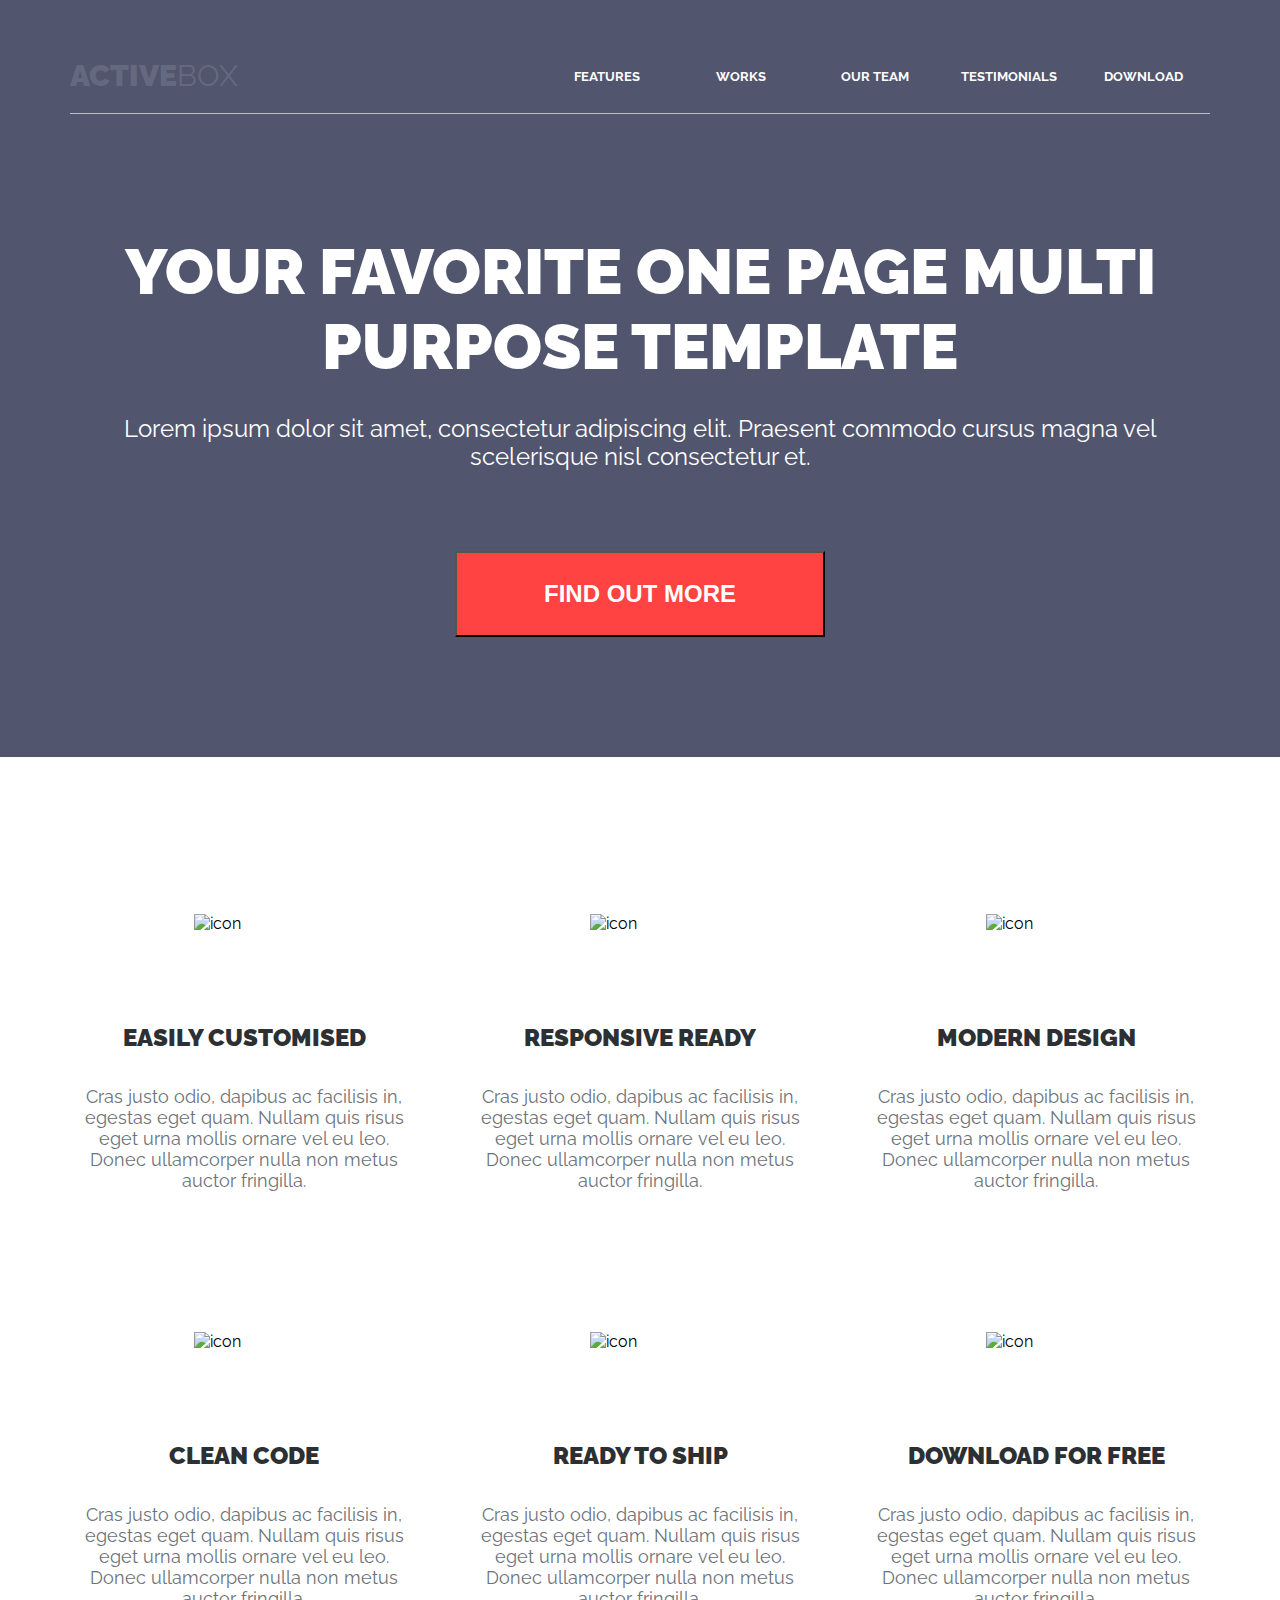
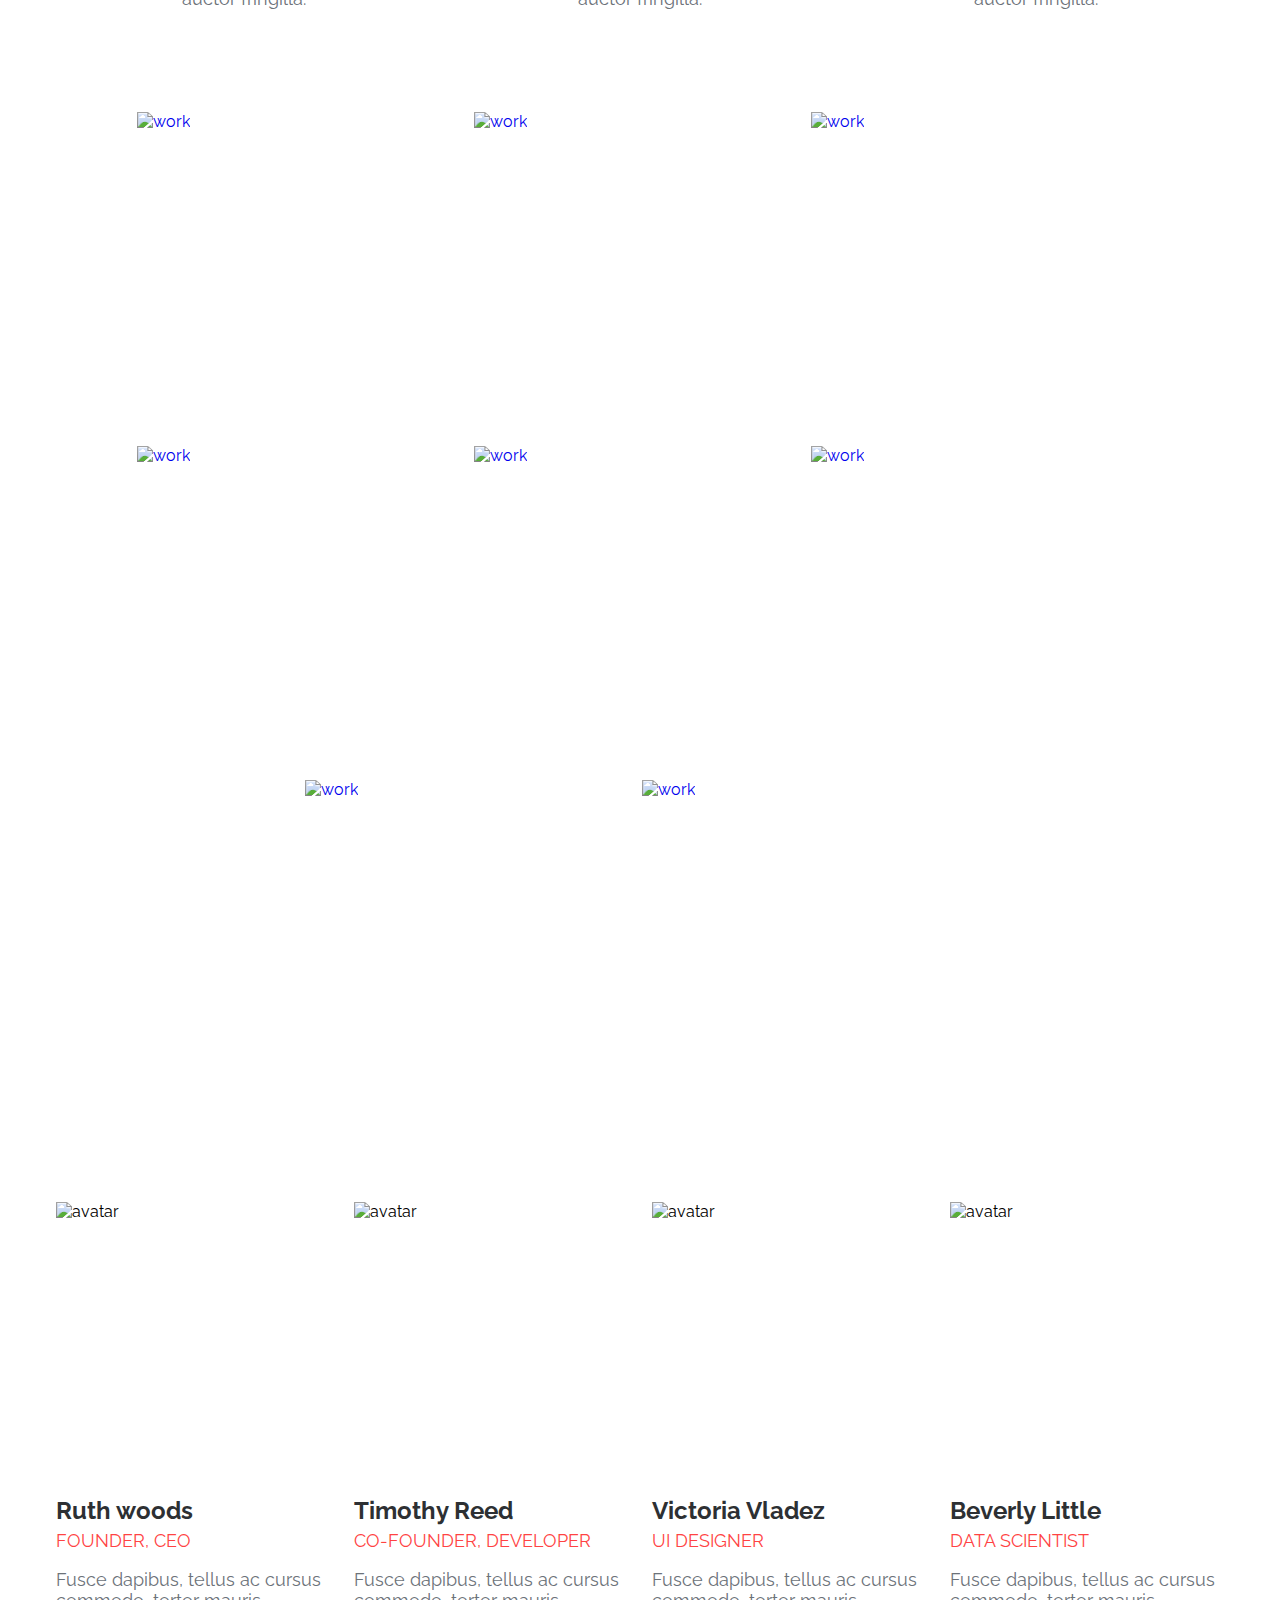
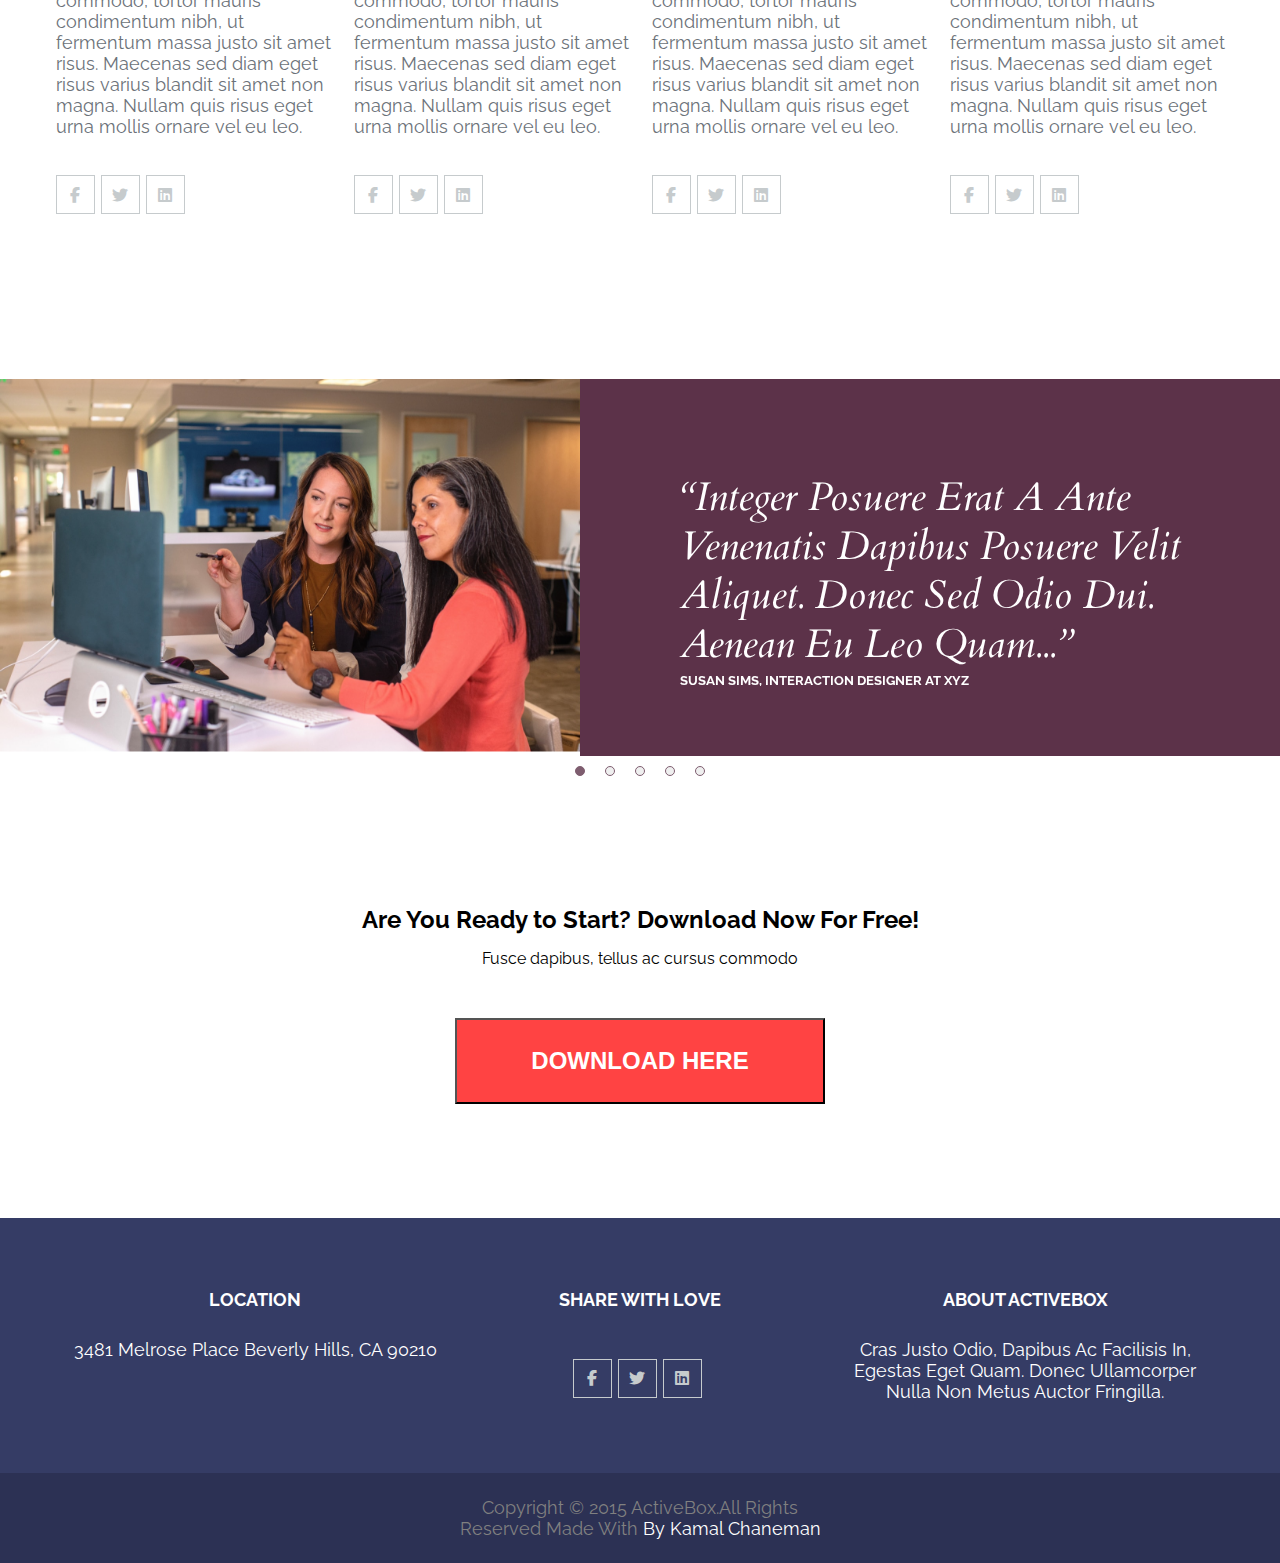
==== commit 08a9baf8: ":add slider" ====
--- a/index.html
+++ b/index.html
@@ -4,9 +4,13 @@
     <meta charset="UTF-8" />
     <meta http-equiv="X-UA-Compatible" content="IE=edge" />
     <meta name="viewport" content="width=device-width, initial-scale=1.0" />
-    <link rel="stylesheet" href="./src/css/index.css">
-    <link rel="shortcut icon" href="./src/img/favicon.ico" type="image/x-icon">
-    <title>Document</title>
+    <link rel="stylesheet" href="./src/css/index.css" />
+    <link
+      rel="shortcut icon"
+      href="./src/img/favicon.ico"
+      type="image/x-icon"
+    />
+    <title>ActiveBox</title>
   </head>
   <body>
     <header class="header">
@@ -20,12 +24,28 @@
           <ul class="nav_ul">
             <li class="nav_ul_list"><a href="#">features</a></li>
             <li class="nav_ul_list"><a href="#">works</a></li>
-            <li class="nav_ul_list"><a href="#" class="nav_text">our team</a></li>
-            <li class="nav_ul_list"><a href="#" class="nav_text">testimonials</a></li>
+            <li class="nav_ul_list">
+              <a href="#" class="nav_text">our team</a>
+            </li>
+            <li class="nav_ul_list">
+              <a href="#" class="nav_text">testimonials</a>
+            </li>
             <li class="nav_ul_list"><a href="#">download</a></li>
           </ul>
         </nav>
-        <div class="header_block_text">
+        <ul class="nav_menu">
+          <li>features</li>
+          <li>works</li>
+          <li>our team</li>
+          <li>testimonials</li>
+          <li>download</li>
+        </ul>
+        <div class="hamburger">
+          <span class="bar"></span>
+          <span class="bar"></span>
+          <span class="bar"></span>
+        </div>
+        <div class="header_block_text text">
           <h1 class="header_title">
             Your Favorite One Page Multi Purpose Template
           </h1>
@@ -299,6 +319,91 @@
         </div>
       </div>
     </section>
+
+    <section class="carusel">
+      <div class="slider">
+        <div class="slider__item filter">
+          <div class="row">
+            <div class="item_block item_block_image">
+              <img src="./src/img/bg.png" alt="" />
+            </div>
+            <div class="item_block item_block_text">
+              <p class="text_paragraf">
+                “Integer posuere erat a ante venenatis dapibus posuere velit
+                aliquet. Donec sed odio dui. Aenean eu leo quam...”
+              </p>
+              <span>Susan Sims, Interaction Designer at XYZ</span>
+            </div>
+          </div>
+        </div>
+        <div class="slider__item filter">
+          <div class="row">
+            <div class="item_block item_block_image">
+              <img src="./src/img/bg.png" alt="" />
+            </div>
+            <div class="item_block item_block_text">
+              <p class="text_paragraf">
+                “Integer posuere erat a ante venenatis dapibus posuere velit
+                aliquet. Donec sed odio dui. Aenean eu leo quam...”
+              </p>
+              <span>Susan Sims, Interaction Designer at XYZ</span>
+            </div>
+          </div>
+        </div>
+        <div class="slider__item filter">
+          <div class="row">
+            <div class="item_block item_block_image">
+              <img src="./src/img/bg.png" alt="" />
+            </div>
+            <div class="item_block item_block_text">
+              <p class="text_paragraf">
+                “Integer posuere erat a ante venenatis dapibus posuere velit
+                aliquet. Donec sed odio dui. Aenean eu leo quam...”
+              </p>
+              <span>Susan Sims, Interaction Designer at XYZ</span>
+            </div>
+          </div>
+        </div>
+        <div class="slider__item filter">
+          <div class="row">
+            <div class="item_block item_block_image">
+              <img src="./src/img/bg.png" alt="" />
+            </div>
+            <div class="item_block item_block_text">
+              <p class="text_paragraf">
+                “Integer posuere erat a ante venenatis dapibus posuere velit
+                aliquet. Donec sed odio dui. Aenean eu leo quam...”
+              </p>
+              <span>Susan Sims, Interaction Designer at XYZ</span>
+            </div>
+          </div>
+        </div>
+        <div class="slider__item filter">
+          <div class="row">
+            <div class="item_block item_block_image">
+              <img src="./src/img/bg.png" alt="" />
+            </div>
+            <div class="item_block item_block_text">
+              <p class="text_paragraf">
+                “Integer posuere erat a ante venenatis dapibus posuere velit
+                aliquet. Donec sed odio dui. Aenean eu leo quam...”
+              </p>
+              <span>Susan Sims, Interaction Designer at XYZ</span>
+            </div>
+          </div>
+        </div>
+      </div>
+      <div class="carusel_text">
+        <h2 class="carusel_title">
+          Are You Ready to Start? Download Now For Free!
+        </h2>
+        <div class="carusel_paragraf">
+          <p>Fusce dapibus, tellus ac cursus commodo</p>
+        </div>
+        <button class="button">download here</button>
+      </div>
+    </section>
+
     <section class="location">
       <div class="container">
         <div class="location_wrapper">
@@ -338,6 +443,8 @@
         </div>
       </div>
     </footer>
-    <script src="./js/main.js"></script>
+    <script src="https://code.jquery.com/jquery-3.6.0.min.js"></script>
+    <script src="./src/js/slick.min.js"></script>
+    <script src="./src/js/main.js"></script>
   </body>
 </html>
--- a/src/css/index.css
+++ b/src/css/index.css
@@ -1,3 +1,4 @@
+@charset "UTF-8";
 @import url("https://fonts.googleapis.com/css2?family=Cardo:ital@1&family=Raleway:wght@400;500;700;900&display=swap");
 @import url("https://cdnjs.cloudflare.com/ajax/libs/font-awesome/6.1.1/css/all.min.css");
 * {
@@ -76,7 +77,7 @@
   border-bottom: 3px solid #babbc5;
 }
 .header_navigation .nav_ul a:active {
-  border-bottom: 3px solid #E71414;
+  border-bottom: 3px solid #e71414;
 }
 
 .span_active {
@@ -115,6 +116,40 @@
   text-align: center;
 }
 
+.nav_menu {
+  position: fixed;
+  -webkit-box-orient: vertical;
+  -webkit-box-direction: normal;
+      -ms-flex-direction: column;
+          flex-direction: column;
+  width: 100%;
+  top: 79px;
+  left: 15px;
+  text-transform: uppercase;
+  padding-bottom: 10px;
+  font-size: 15px;
+  color: white;
+  left: -100%;
+  cursor: pointer;
+}
+.nav_menu li {
+  margin-bottom: 36px;
+  margin-left: 20px;
+}
+
+.hamburger {
+  display: none;
+}
+.hamburger .bar {
+  display: block;
+  width: 25px;
+  height: 3px;
+  margin: 5px auto;
+  -webkit-transition: 0.3s;
+  transition: 0.3s;
+  background: #ffffff;
+}
+
 @media (max-width: 1200px) {
   .container {
     max-width: 970px;
@@ -151,6 +186,46 @@
   .header_text p {
     font-size: 18px;
   }
+
+  .hamburger {
+    display: block;
+    top: 0;
+    right: 35px;
+    position: absolute;
+  }
+
+  .nav_menu {
+    position: fixed;
+    -webkit-box-orient: vertical;
+    -webkit-box-direction: normal;
+        -ms-flex-direction: column;
+            flex-direction: column;
+    -webkit-transition: 0.3s;
+    transition: 0.3s;
+    left: -100%;
+    top: 0;
+    padding-top: 110px;
+    background-color: #252B49;
+    opacity: 0.5;
+  }
+
+  .nav_menu.active {
+    left: 0;
+  }
+
+  .hamburger.active .bar:nth-child(2) {
+    opacity: 0;
+  }
+
+  .hamburger.active .bar:nth-child(1) {
+    -webkit-transform: translateY(8px) rotate(45deg);
+            transform: translateY(8px) rotate(45deg);
+  }
+
+  .hamburger.active .bar:nth-child(3) {
+    -webkit-transform: translateY(-8px) rotate(-45deg);
+            transform: translateY(-8px) rotate(-45deg);
+  }
 }
 @media (max-width: 430px) {
   .container {
@@ -173,13 +248,8 @@
     margin-left: 15px;
   }
 
-  .header_title {
-    line-height: 42px;
-  }
-
-  .header_block_text {
-    width: 280px;
-    margin: 0 auto;
+  .text.active {
+    display: none;
   }
 }
 .items {
@@ -667,6 +737,120 @@
     line-height: 16px;
   }
 }
+.row {
+  display: -webkit-box;
+  display: -ms-flexbox;
+  display: flex;
+  height: 100%;
+}
+
+.item_block_image {
+  width: 700px;
+}
+.item_block_image img {
+  max-width: 100%;
+  overflow: hidden;
+}
+
+.item_block_text {
+  max-width: 700px;
+  background-color: #5c3249;
+  padding: 95px 86px 49px 100px;
+}
+.item_block_text p {
+  font-family: "Cardo";
+  font-style: italic;
+  font-weight: 400;
+  font-size: 2.5rem;
+  line-height: 3.06rem;
+  text-transform: capitalize;
+  color: #ffffff;
+}
+.item_block_text span {
+  font-family: "Raleway";
+  font-weight: 700;
+  font-size: 13px;
+  text-transform: uppercase;
+  color: #ffffff;
+}
+
+.carusel_text {
+  width: 687px;
+  text-align: center;
+  margin: 129px auto 114px;
+}
+.carusel_text .carusel_title {
+  margin-bottom: 15px;
+}
+.carusel_text .carusel_paragraf {
+  margin-bottom: 50px;
+}
+
+/* Слайдер */
+.slick-slider {
+  min-width: 0;
+}
+
+/* Ограничивающая оболочка */
+.slick-list {
+  overflow: hidden;
+}
+
+/* Лента слайдов */
+.slick-track {
+  display: -webkit-box;
+  display: -ms-flexbox;
+  display: flex;
+  -webkit-box-align: start;
+      -ms-flex-align: start;
+          align-items: flex-start;
+}
+
+.slider .slick-dots {
+  display: -webkit-box;
+  display: -ms-flexbox;
+  display: flex;
+  -webkit-box-align: center;
+      -ms-flex-align: center;
+          align-items: center;
+  -webkit-box-pack: center;
+      -ms-flex-pack: center;
+          justify-content: center;
+}
+
+.slider .slick-dots li {
+  list-style: none;
+  margin: 0px 10px;
+}
+
+.slider .slick-dots button {
+  font-size: 0;
+  width: 10px;
+  height: 10px;
+  border: 1px solid #7E5D6F;
+  border-radius: 50%;
+}
+
+.slider .slick-dots li.slick-active button {
+  background-color: #7E5D6F;
+  border: 1px solid #7E5D6F;
+}
+
+@media (max-width: 767px) {
+  .row {
+    -ms-flex-wrap: wrap;
+        flex-wrap: wrap;
+  }
+
+  .item_block_text {
+    padding: 64px 129px 44px 128px;
+  }
+}
+@media (max-width: 320px) {
+  .item_block_text {
+    padding: 20px;
+  }
+}
 .button {
   width: 23.125rem;
   padding: 27px 0;
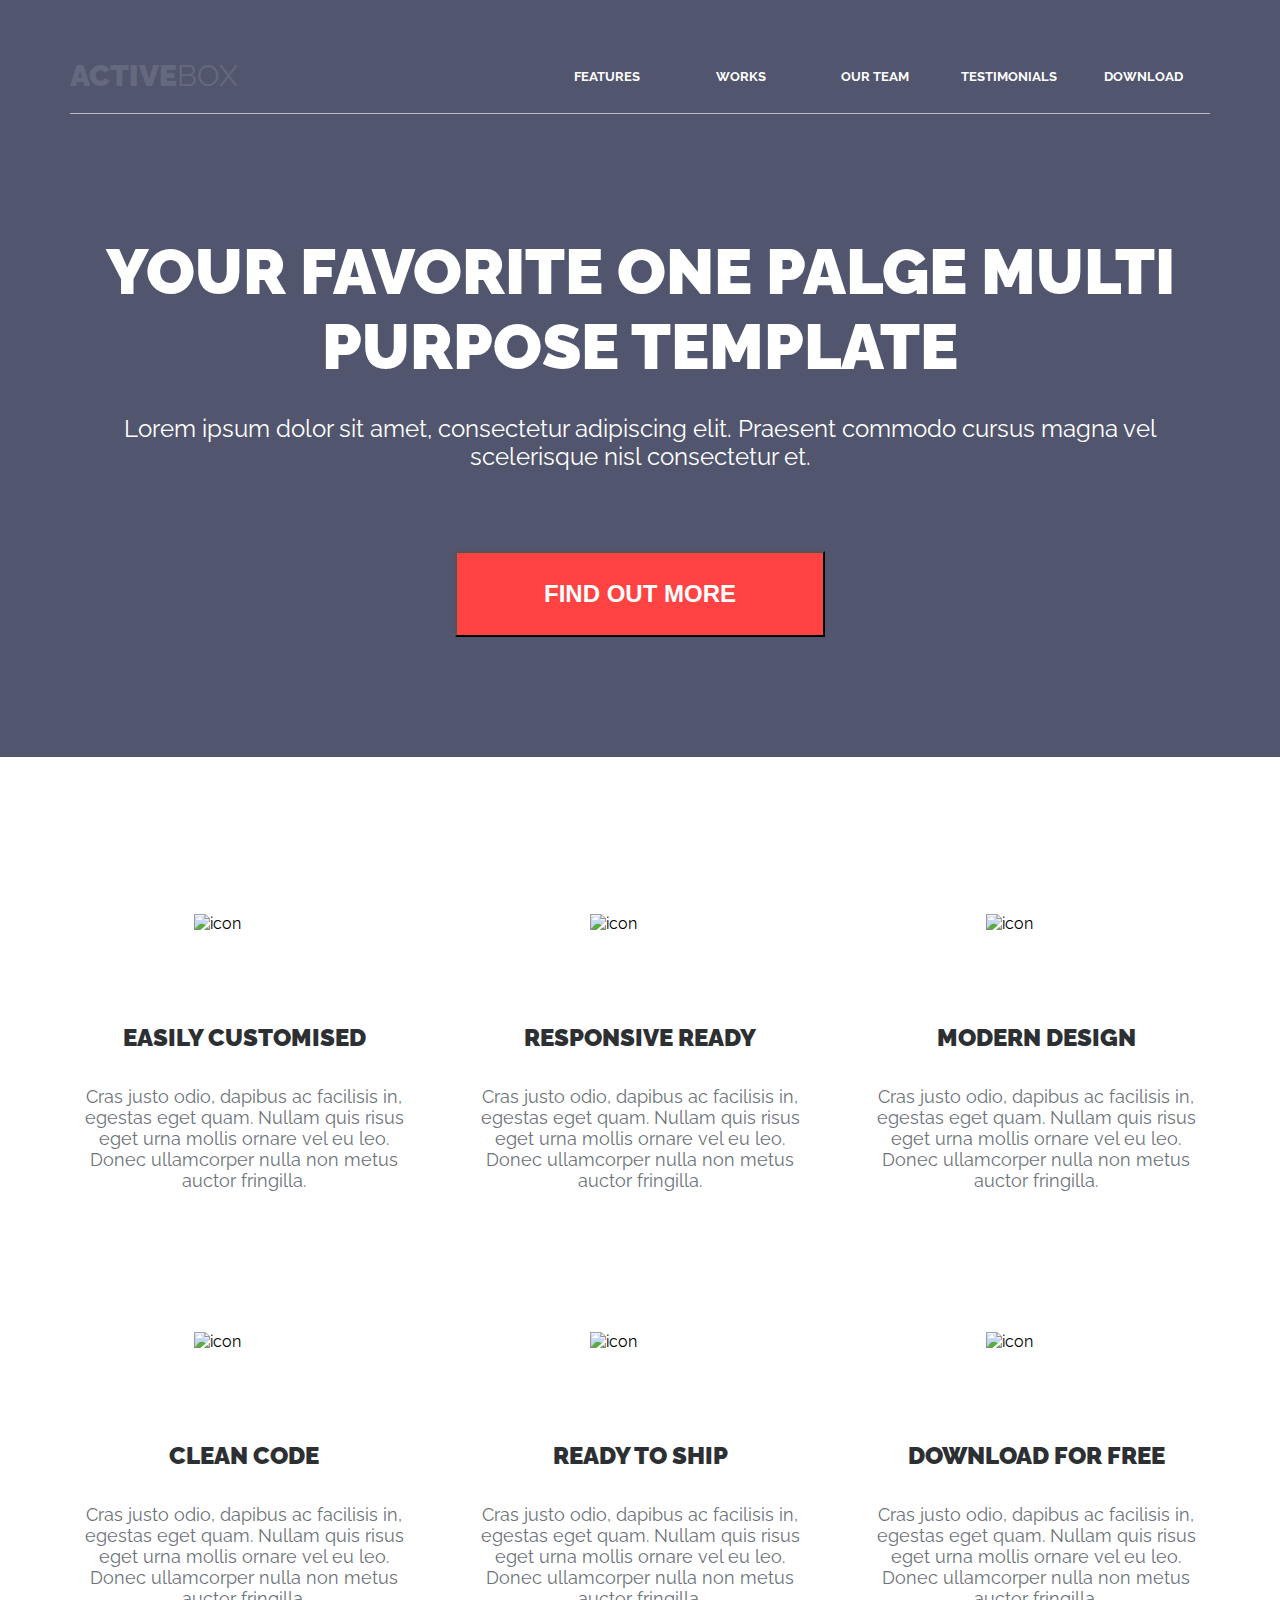
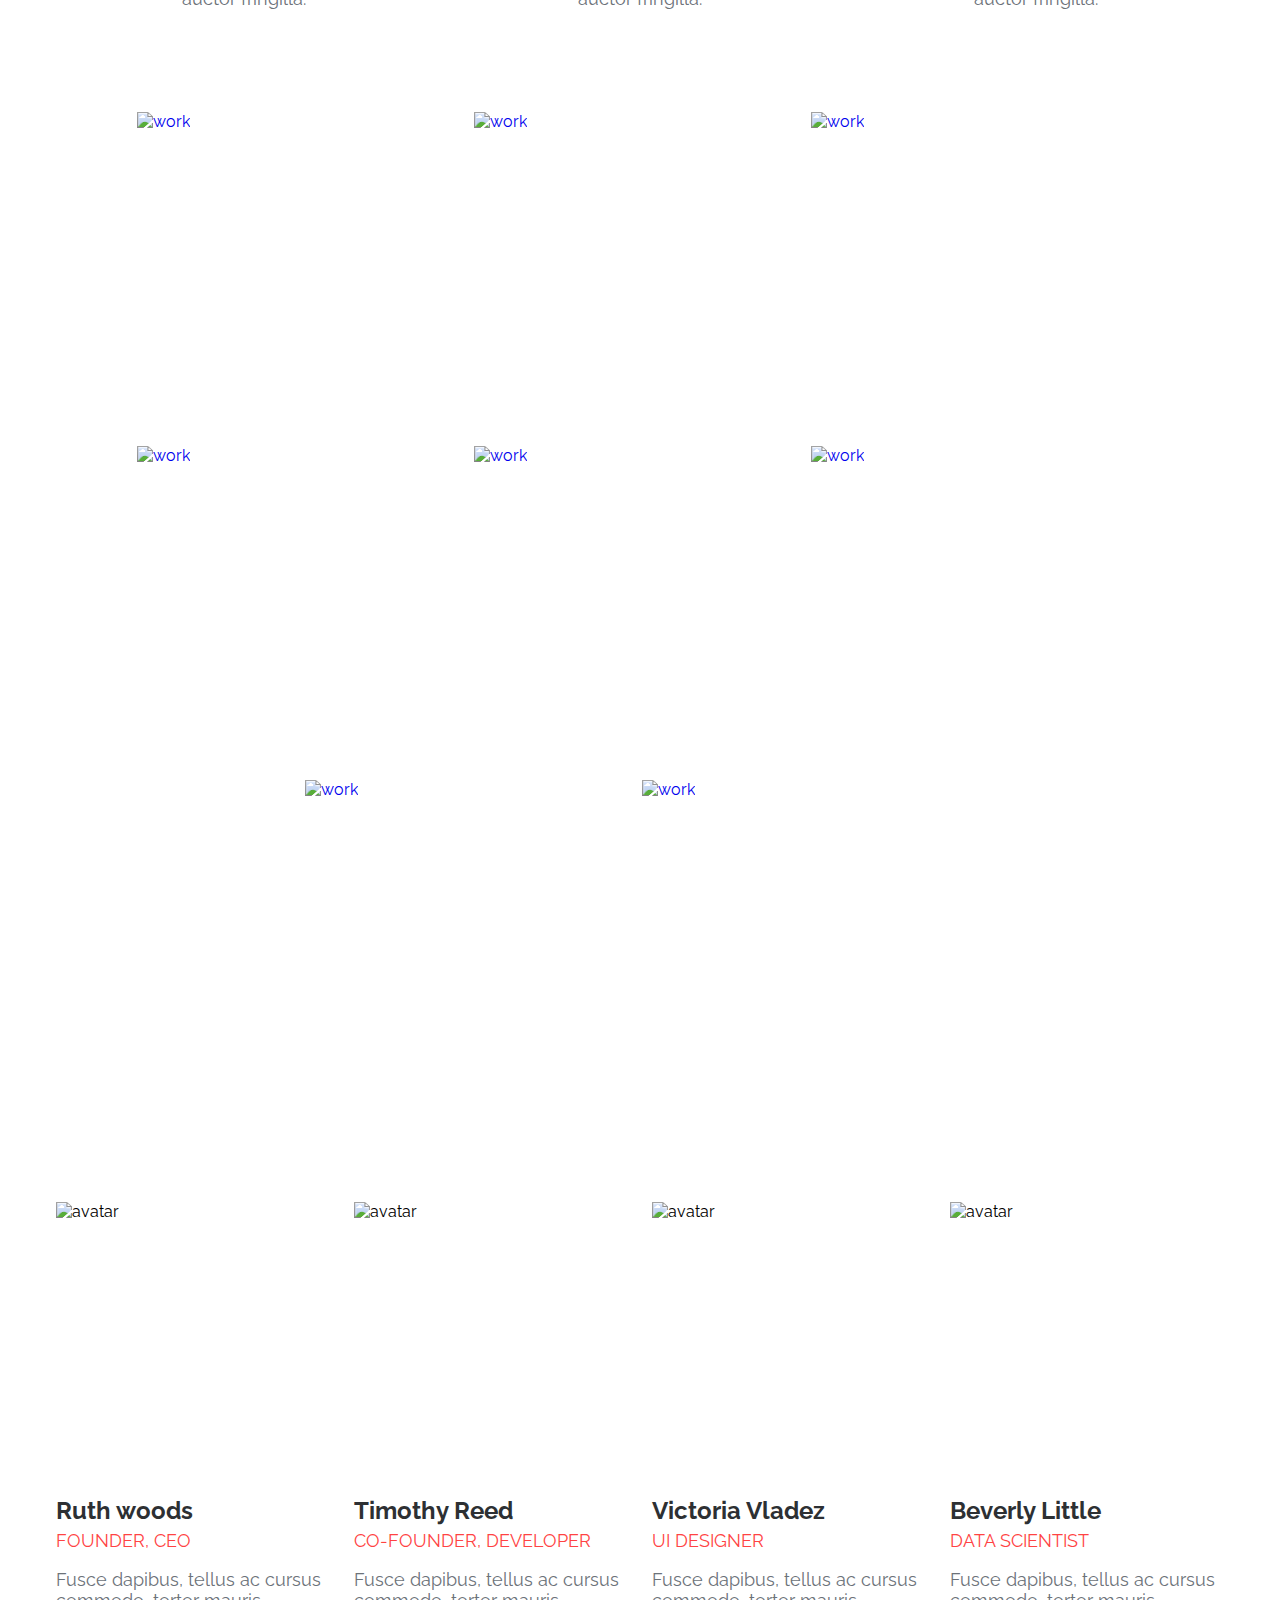
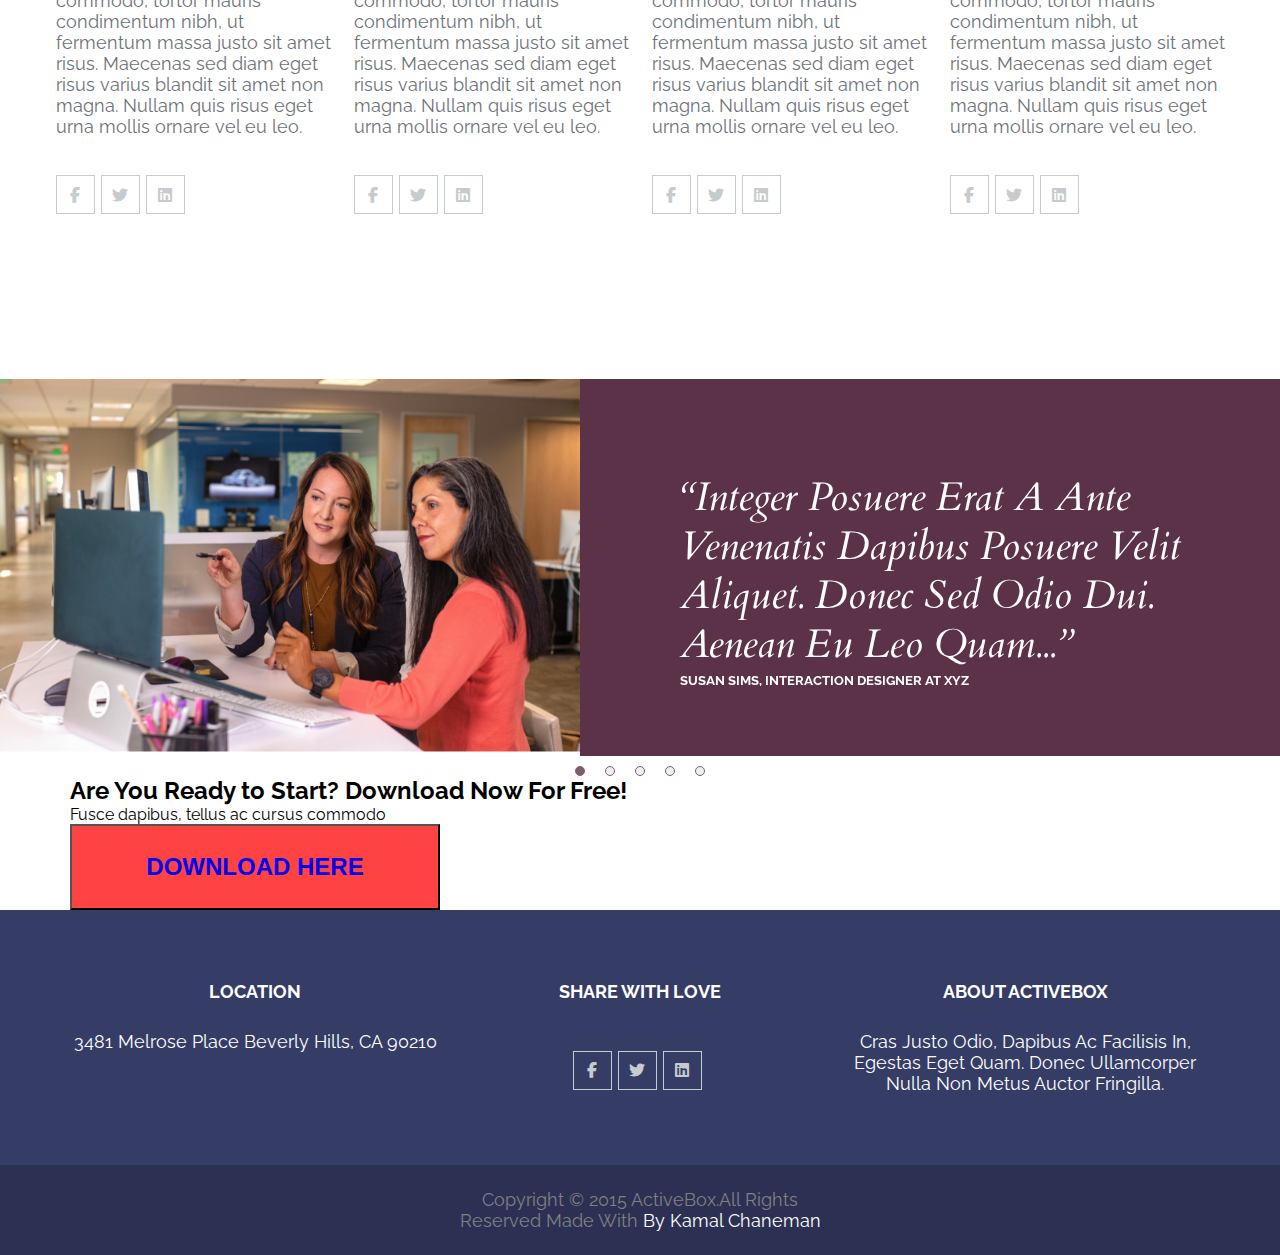
==== commit a7bb04db: ":finish2" ====
--- a/index.html
+++ b/index.html
@@ -12,9 +12,9 @@
     />
     <title>ActiveBox</title>
   </head>
-  <body>
-    <header class="header">
-      <div class="container header_container">
+  <body class="body">
+    <header class="header" id="features" id="Features">
+      <div class="container">
         <nav class="header_navigation">
           <div class="header_logo">
             <a href="#">
@@ -22,32 +22,36 @@
             </a>
           </div>
           <ul class="nav_ul">
-            <li class="nav_ul_list"><a href="#">features</a></li>
-            <li class="nav_ul_list"><a href="#">works</a></li>
-            <li class="nav_ul_list">
-              <a href="#" class="nav_text">our team</a>
+            <li class="nav_ul_list"><a href="#features">features</a></li>
+            <li class="nav_ul_list"><a href="#works">works</a></li>
+            <li class="nav_ul_list"><a href="#our_team" class="nav_text">our team</a>
             </li>
             <li class="nav_ul_list">
-              <a href="#" class="nav_text">testimonials</a>
+              <a href="#testimonials" class="nav_text">testimonials</a>
             </li>
-            <li class="nav_ul_list"><a href="#">download</a></li>
+            <li class="nav_ul_list"><a href="#download">download</a></li>
           </ul>
         </nav>
-        <ul class="nav_menu">
-          <li>features</li>
-          <li>works</li>
-          <li>our team</li>
-          <li>testimonials</li>
-          <li>download</li>
-        </ul>
+        <nav class="nav_menu">
+          <ul class="nav_menu_ul">
+            <li class="nav_ul_list"><a href="#Features">features</a></li>
+            <li class="nav_ul_list"><a href="#Works">works</a></li>
+            <li class="nav_ul_list"><a href="#Our_team" class="nav_text">our team</a>
+            </li>
+            <li class="nav_ul_list">
+              <a href="#Testimonials" class="nav_text">testimonials</a>
+            </li>
+            <li class="nav_ul_list"><a href="#Download">download</a></li>
+          </ul>
+        </nav>
         <div class="hamburger">
           <span class="bar"></span>
           <span class="bar"></span>
           <span class="bar"></span>
         </div>
-        <div class="header_block_text text">
+        <div class="header_block_text">
           <h1 class="header_title">
-            Your Favorite One Page Multi Purpose Template
+            Your Favorite One Palge Multi Purpose Template
           </h1>
           <div class="header_text">
             <p>
@@ -59,9 +63,9 @@
         </div>
       </div>
     </header>
-    <section class="items">
+    <section class="items" id="works">
       <div class="container">
-        <div class="items_wrapper">
+        <div class="items_wrapper" id="Works">
           <div class="item">
             <div class="items_image">
               <img src="./src/img/icons/icon_1.png" alt="icon" />
@@ -143,8 +147,8 @@
         </div>
       </div>
     </section>
-    <section class="design">
-      <div class="wrapper">
+    <section class="design" id="features">
+      <div class="wrapper" id="Features">
         <a href="#" class="design_link">
           <div class="design__image">
             <img src="./src/img/foto/cover-11.jpg" alt="work" />
@@ -235,8 +239,8 @@
         </a>
       </div>
     </section>
-    <section class="foto">
-      <div class="foto_wrapper">
+    <section class="foto" id="our_team">
+      <div class="foto_wrapper" id="Our_team">
         <div class="foto_item">
           <div class="foto_image">
             <img src="./src/img/avatar/Rectangle24.png" alt="avatar" />
@@ -319,93 +323,98 @@
         </div>
       </div>
     </section>
-
-    <section class="carusel">
-      <div class="slider">
-        <div class="slider__item filter">
-          <div class="row">
-            <div class="item_block item_block_image">
-              <img src="./src/img/bg.png" alt="" />
-            </div>
-            <div class="item_block item_block_text">
-              <p class="text_paragraf">
-                “Integer posuere erat a ante venenatis dapibus posuere velit
-                aliquet. Donec sed odio dui. Aenean eu leo quam...”
-              </p>
-              <span>Susan Sims, Interaction Designer at XYZ</span>
-            </div>
-          </div>
-        </div>
-        <div class="slider__item filter">
-          <div class="row">
-            <div class="item_block item_block_image">
-              <img src="./src/img/bg.png" alt="" />
-            </div>
-            <div class="item_block item_block_text">
-              <p class="text_paragraf">
-                “Integer posuere erat a ante venenatis dapibus posuere velit
-                aliquet. Donec sed odio dui. Aenean eu leo quam...”
-              </p>
-              <span>Susan Sims, Interaction Designer at XYZ</span>
-            </div>
-          </div>
-        </div>
-        <div class="slider__item filter">
-          <div class="row">
-            <div class="item_block item_block_image">
-              <img src="./src/img/bg.png" alt="" />
-            </div>
-            <div class="item_block item_block_text">
-              <p class="text_paragraf">
-                “Integer posuere erat a ante venenatis dapibus posuere velit
-                aliquet. Donec sed odio dui. Aenean eu leo quam...”
-              </p>
-              <span>Susan Sims, Interaction Designer at XYZ</span>
-            </div>
-          </div>
-        </div>
-        <div class="slider__item filter">
-          <div class="row">
-            <div class="item_block item_block_image">
-              <img src="./src/img/bg.png" alt="" />
-            </div>
-            <div class="item_block item_block_text">
-              <p class="text_paragraf">
-                “Integer posuere erat a ante venenatis dapibus posuere velit
-                aliquet. Donec sed odio dui. Aenean eu leo quam...”
-              </p>
-              <span>Susan Sims, Interaction Designer at XYZ</span>
-            </div>
-          </div>
-        </div>
-        <div class="slider__item filter">
-          <div class="row">
-            <div class="item_block item_block_image">
-              <img src="./src/img/bg.png" alt="" />
-            </div>
-            <div class="item_block item_block_text">
-              <p class="text_paragraf">
-                “Integer posuere erat a ante venenatis dapibus posuere velit
-                aliquet. Donec sed odio dui. Aenean eu leo quam...”
-              </p>
-              <span>Susan Sims, Interaction Designer at XYZ</span>
-            </div>
-          </div>
-        </div>
-      </div>
-      <div class="carusel_text">
-        <h2 class="carusel_title">
-          Are You Ready to Start? Download Now For Free!
-        </h2>
-        <div class="carusel_paragraf">
-          <p>Fusce dapibus, tellus ac cursus commodo</p>
-        </div>
-        <button class="button">download here</button>
-      </div>
-    </section>
-
-    <section class="location">
-      <div class="container">
+    <section class="carusel" id="testimonials">
+      <div class="carusel_container" id="Testimonials">
+        <div class="slider">
+          <div class="slider__item filter">
+            <div class="row">
+              <div class="item_block_image ">
+                <img class="carusel_image" src="./src/img/bg.png" alt="foto"/>
+              </div>
+              <div class="item_block_text">
+                  <p class="text_paragraf">
+                  “Integer posuere erat a ante venenatis dapibus posuere velit
+                  aliquet. Donec sed odio dui. Aenean eu leo quam...”
+                </p>
+                <span>Susan Sims, Interaction Designer at XYZ</span>
+              </div>
+            </div>
+          </div>
+          <div class="slider__item filter">
+            <div class="row">
+              <div class="item_block_image ">
+                <img class="carusel_image" src="./src/img/bg.png" alt="foto"/>
+              </div>
+              <div class="item_block_text">
+                  <p class="text_paragraf">
+                  “Integer posuere erat a ante venenatis dapibus posuere velit
+                  aliquet. Donec sed odio dui. Aenean eu leo quam...”
+                </p>
+                <span>Susan Sims, Interaction Designer at XYZ</span>
+              </div>
+            </div>
+          </div>
+          <div class="slider__item filter">
+            <div class="row">
+              <div class="item_block_image ">
+                <img class="carusel_image" src="./src/img/bg.png" alt="foto"/>
+              </div>
+              <div class="item_block_text">
+                  <p class="text_paragraf">
+                  “Integer posuere erat a ante venenatis dapibus posuere velit
+                  aliquet. Donec sed odio dui. Aenean eu leo quam...”
+                </p>
+                <span>Susan Sims, Interaction Designer at XYZ</span>
+              </div>
+            </div>
+          </div>
+          <div class="slider__item filter">
+            <div class="row">
+              <div class="item_block_image ">
+                <img class="carusel_image" src="./src/img/bg.png" alt="foto"/>
+              </div>
+              <div class="item_block_text">
+                  <p class="text_paragraf">
+                  “Integer posuere erat a ante venenatis dapibus posuere velit
+                  aliquet. Donec sed odio dui. Aenean eu leo quam...”
+                </p>
+                <span>Susan Sims, Interaction Designer at XYZ</span>
+              </div>
+            </div>
+          </div>
+          <div class="slider__item filter">
+            <div class="row">
+              <div class="item_block_image ">
+                <img class="carusel_image" src="./src/img/bg.png" alt="foto"/>
+              </div>
+              <div class="item_block_text">
+                  <p class="text_paragraf">
+                  “Integer posuere erat a ante venenatis dapibus posuere velit
+                  aliquet. Donec sed odio dui. Aenean eu leo quam...”
+                </p>
+                <span>Susan Sims, Interaction Designer at XYZ</span>
+              </div>
+            </div>
+          </div>
+         
+        </div>
+      </div>
+    </section>
+    <section class="download" id="download">
+      <div class="container" id="Download">
+        <div class="download_block">
+          <h2 class="carusel_title">
+            Are You Ready to Start? Download Now For Free!
+          </h2>
+          <div class="carusel_paragraf">
+            <p>Fusce dapibus, tellus ac cursus commodo</p>
+          </div>
+          <button class="button"><a href="#">download here</a></button>
+        </div>
+      </div>
+    </section>
+    <section class="location" id="features">
+      <div class="container" id="Features">
         <div class="location_wrapper">
           <div class="left_block location_block">
             <h4 class="left_block_title">Location</h4>
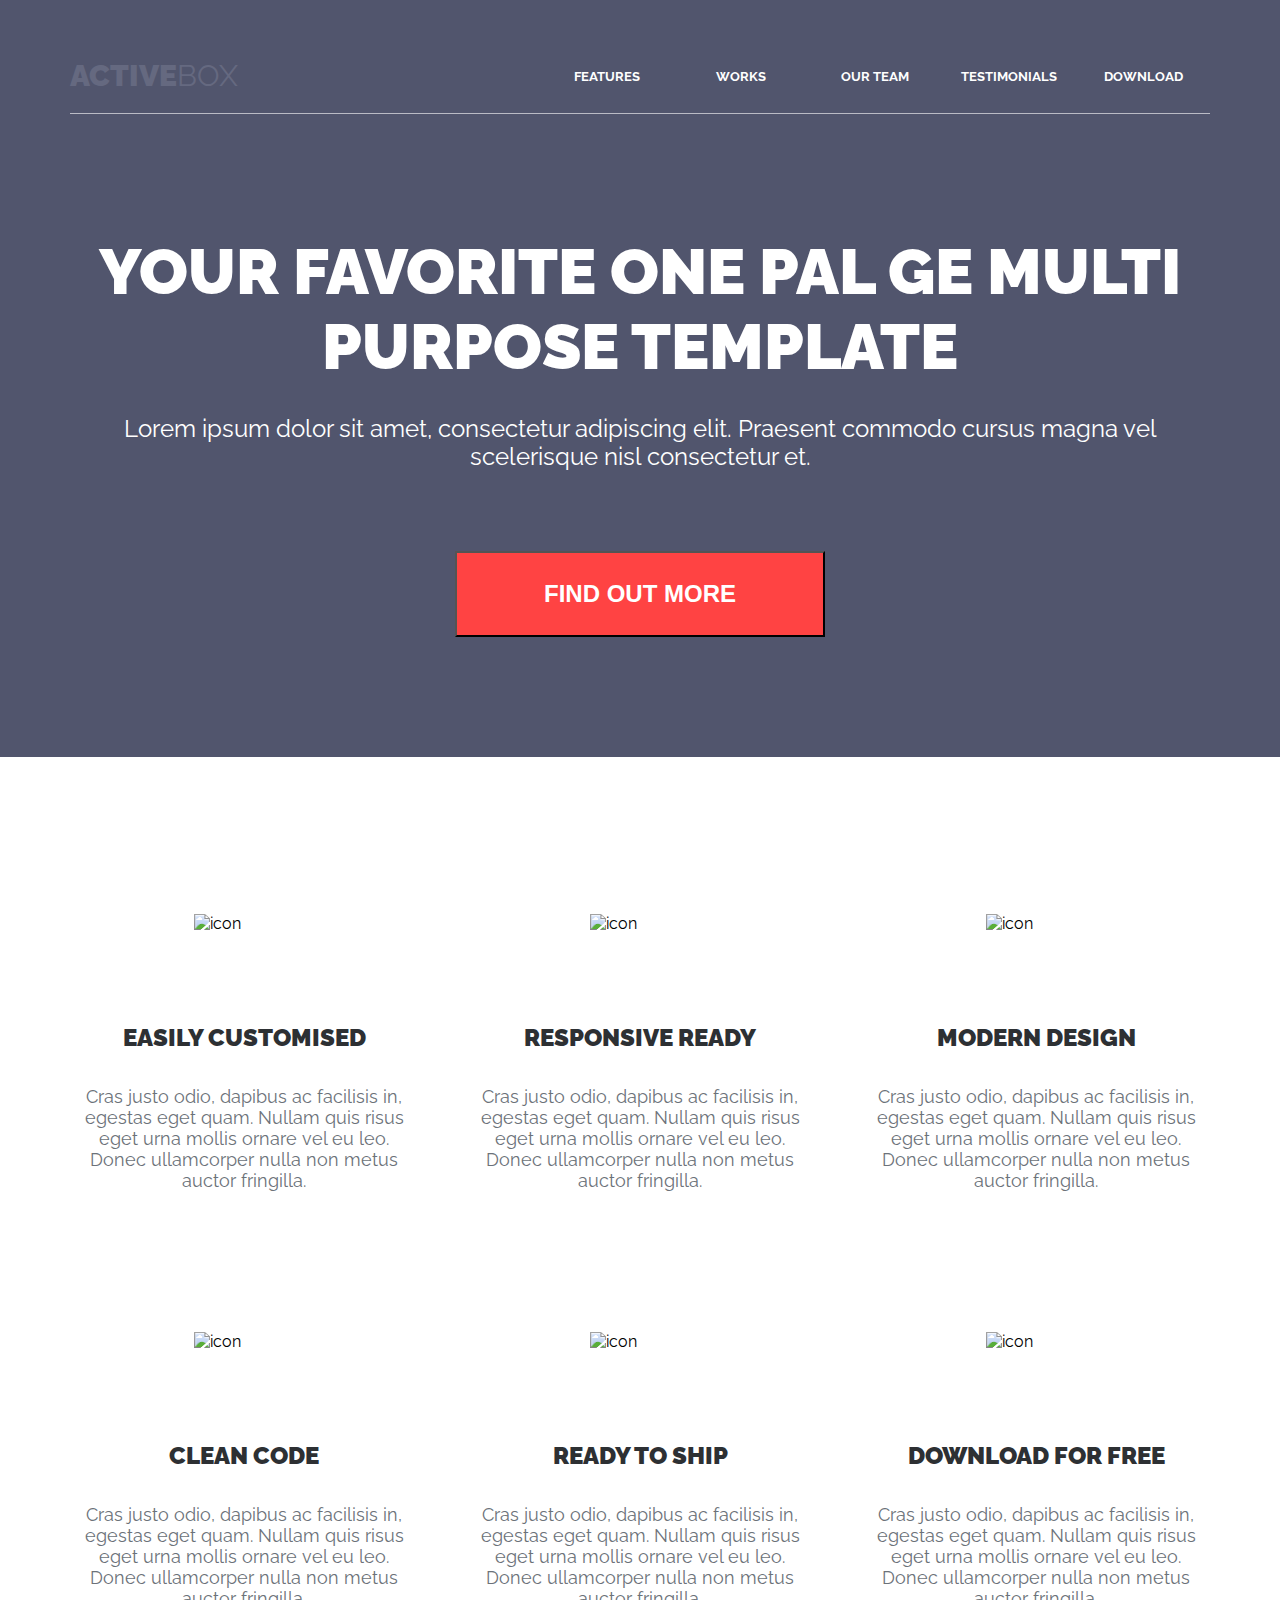
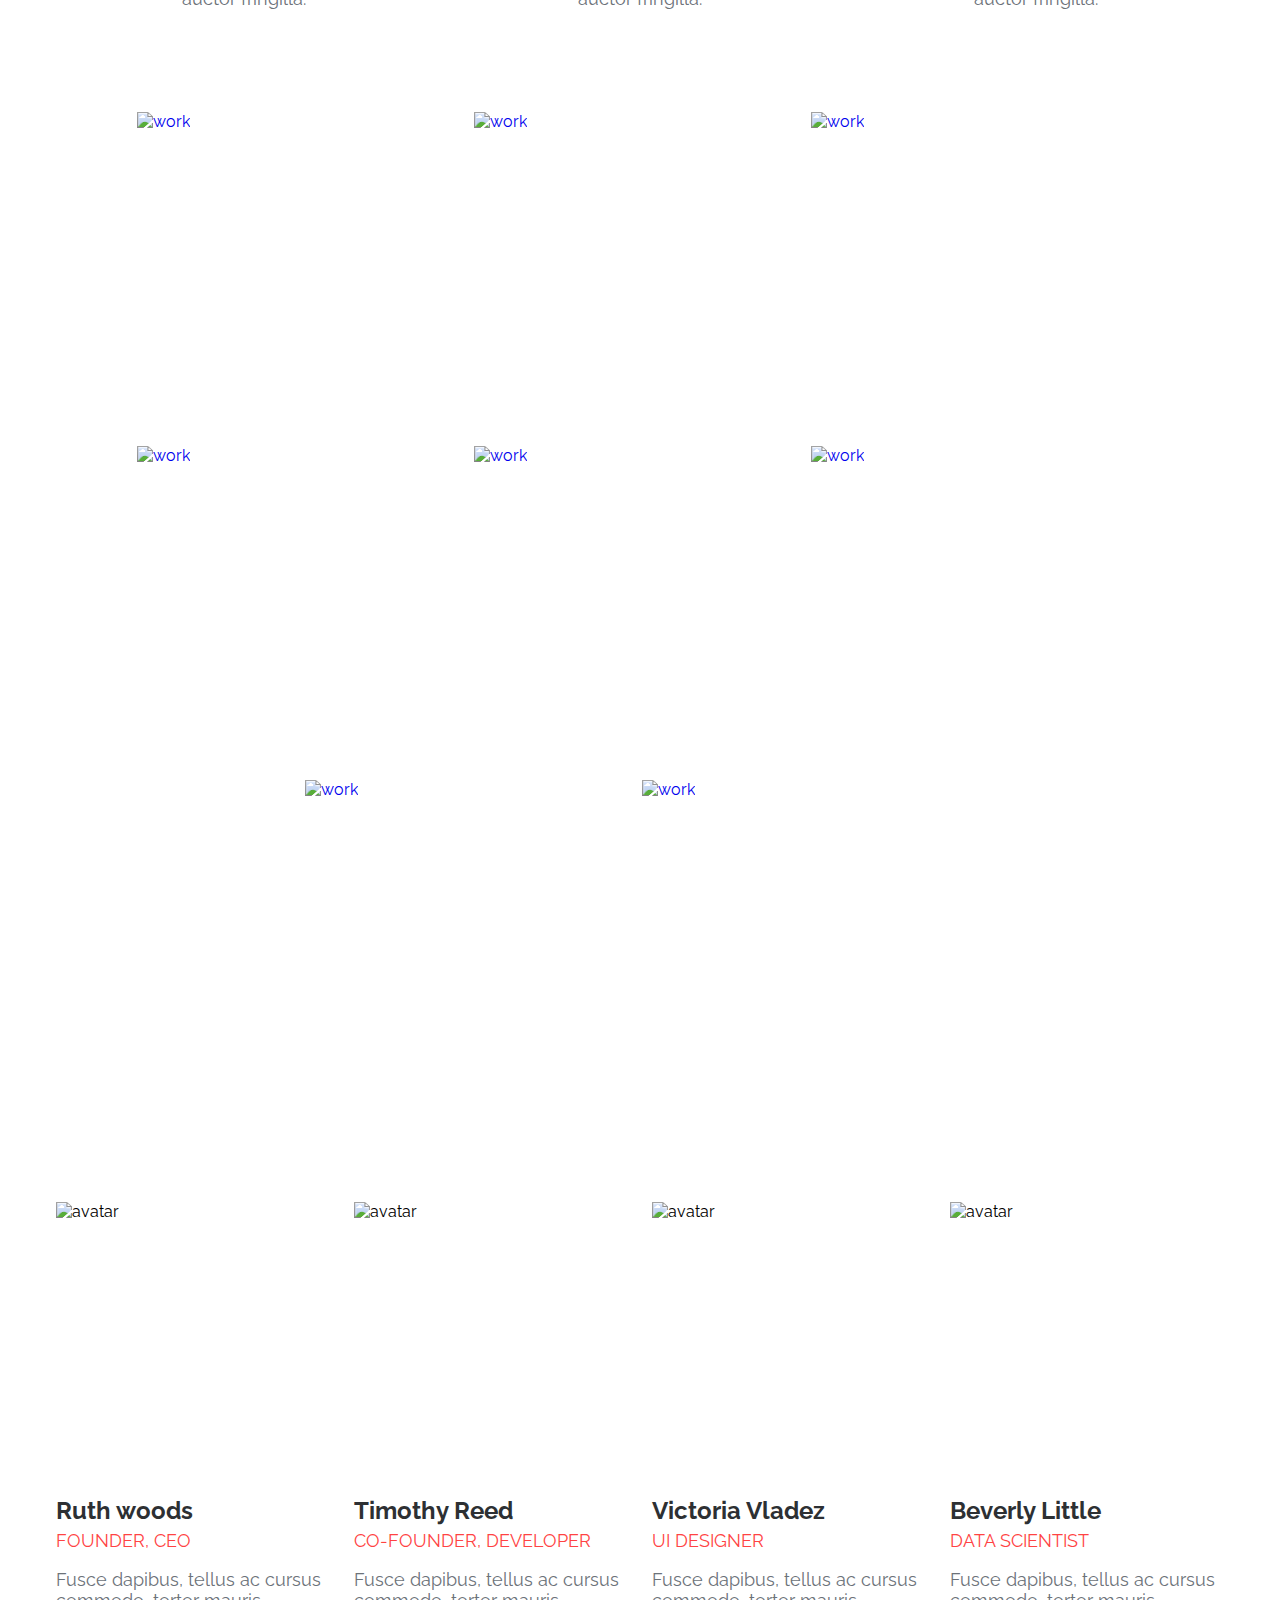
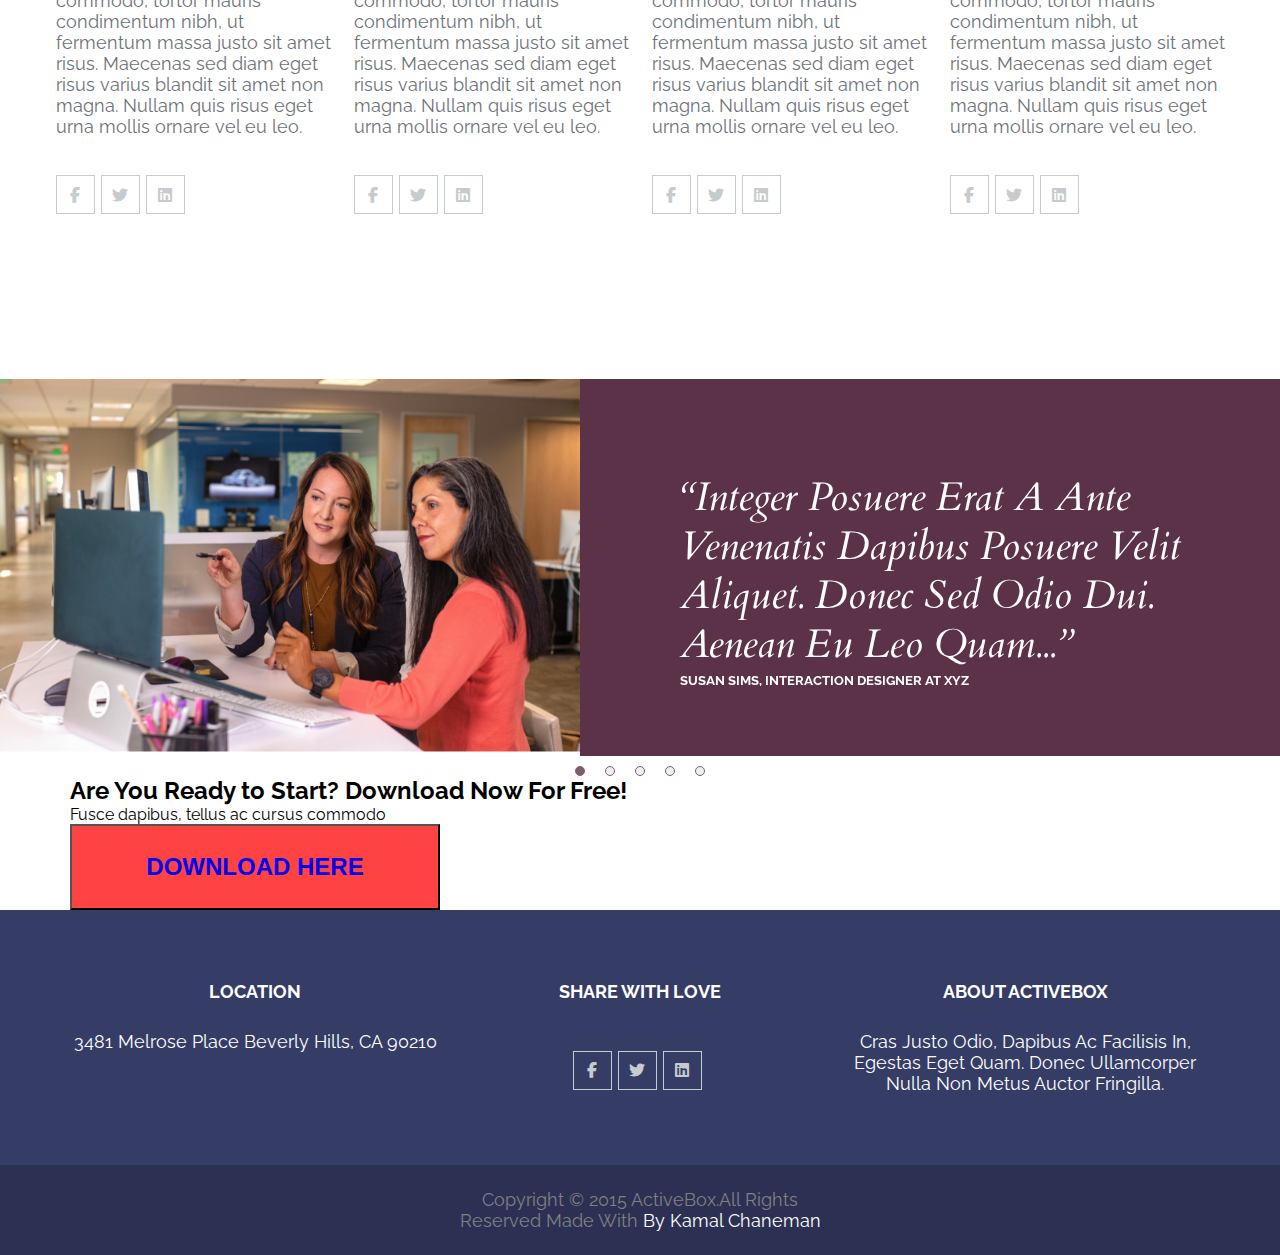
==== commit 3fc215a6: ":g" ====
--- a/index.html
+++ b/index.html
@@ -51,7 +51,7 @@
         </div>
         <div class="header_block_text">
           <h1 class="header_title">
-            Your Favorite One Palge Multi Purpose Template
+            Your Favorite One Pal ge Multi Purpose Template
           </h1>
           <div class="header_text">
             <p>
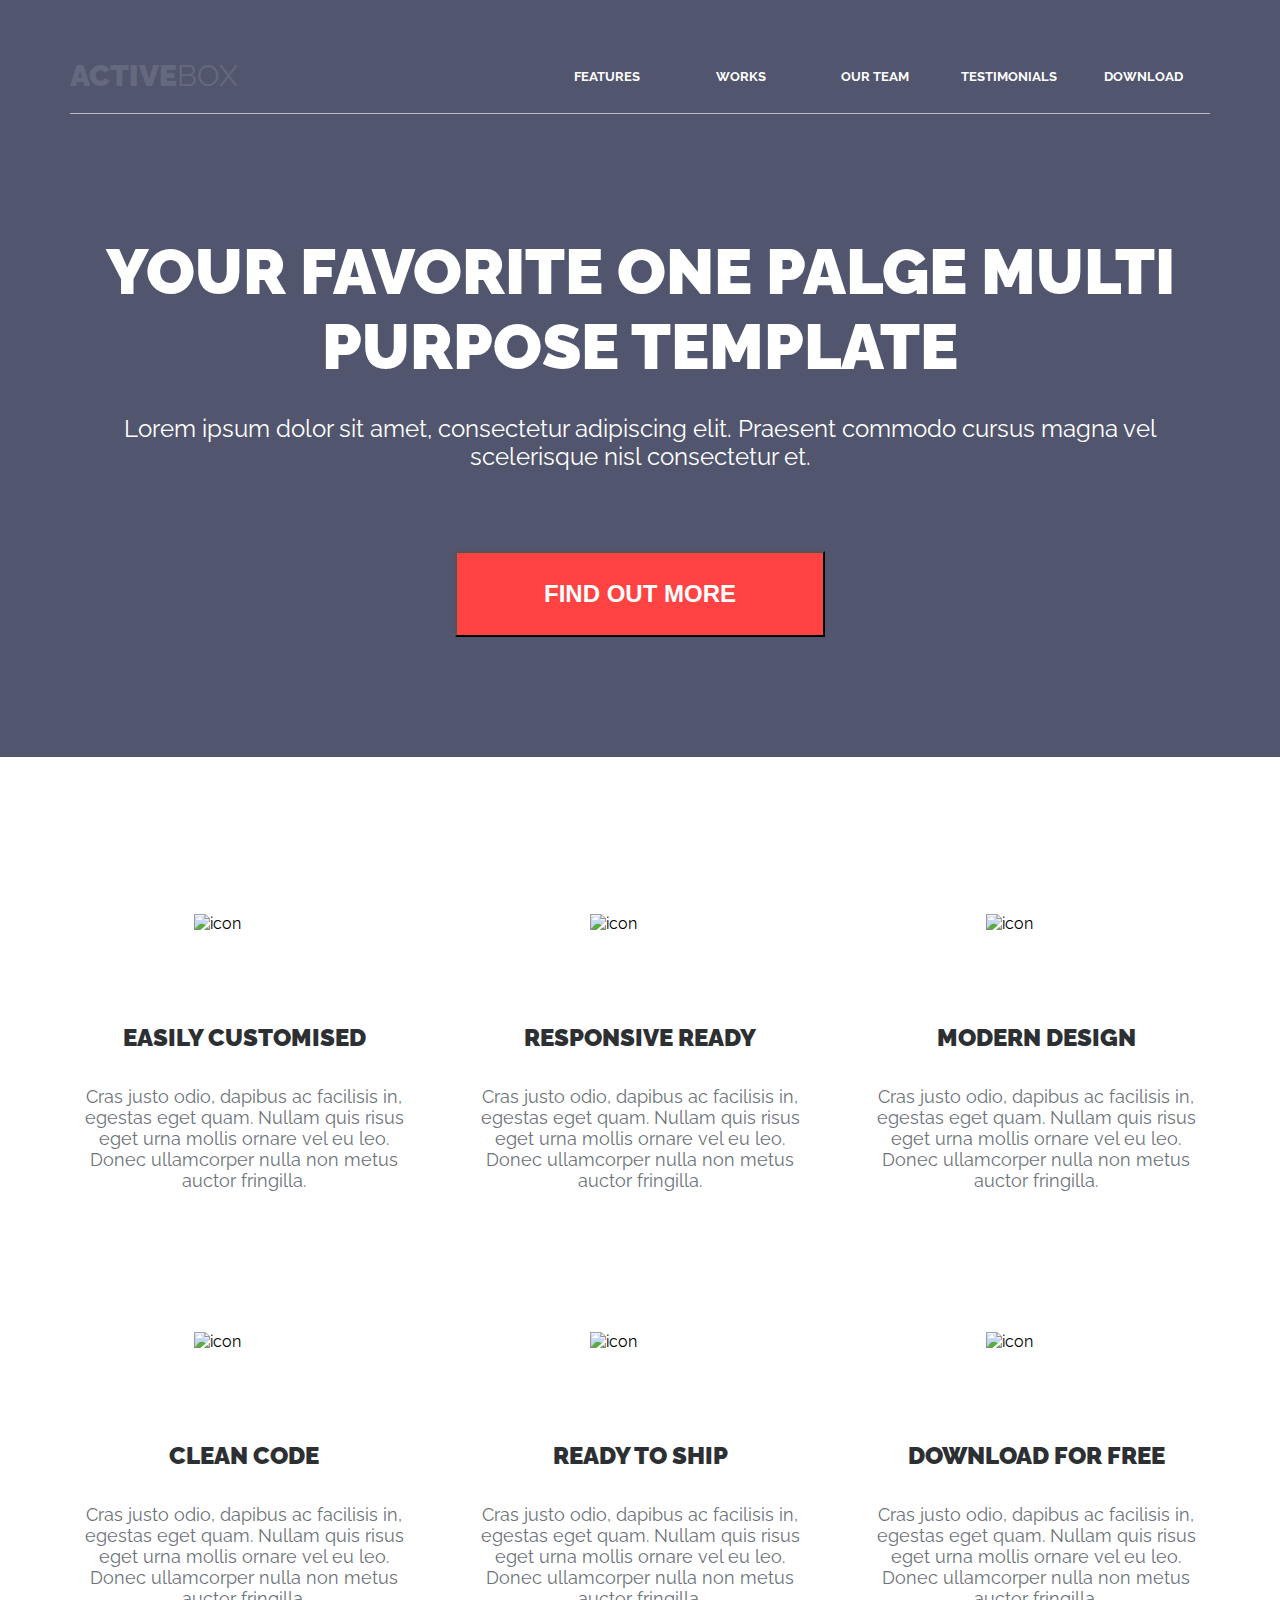
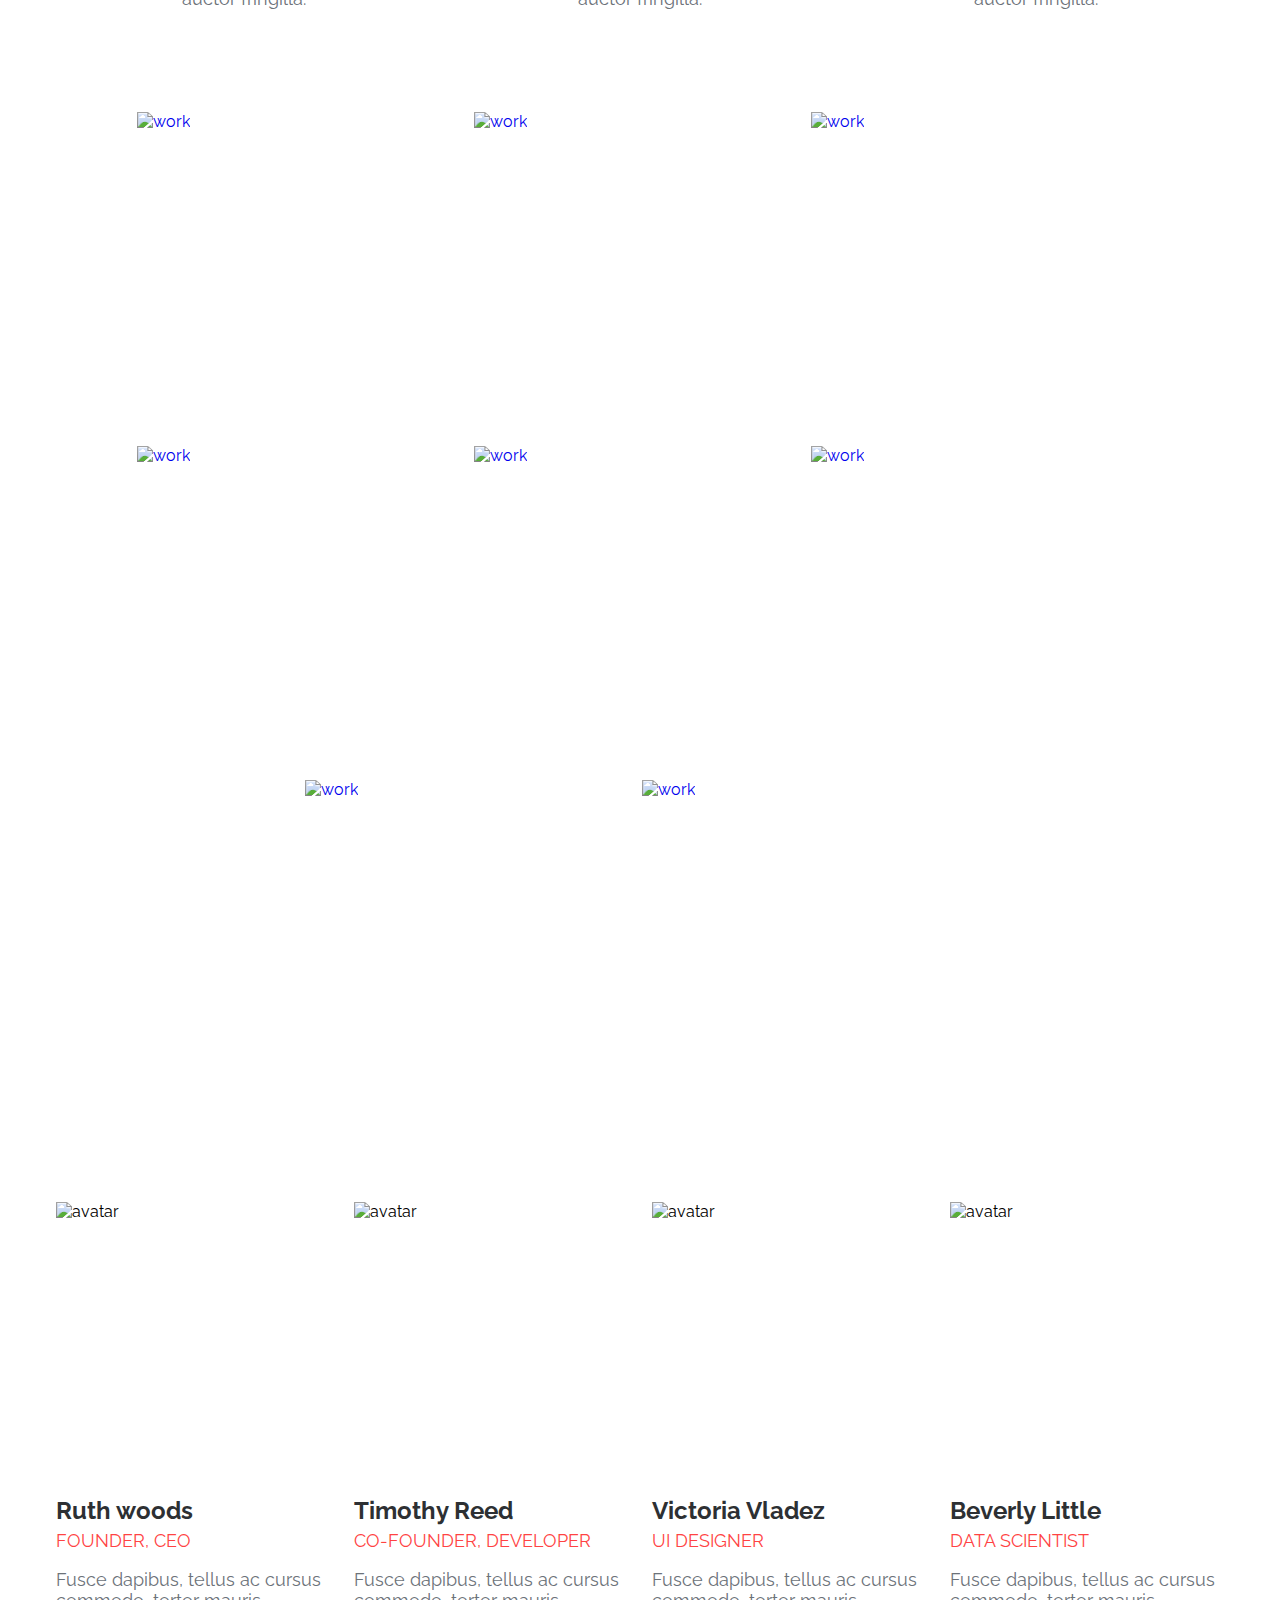
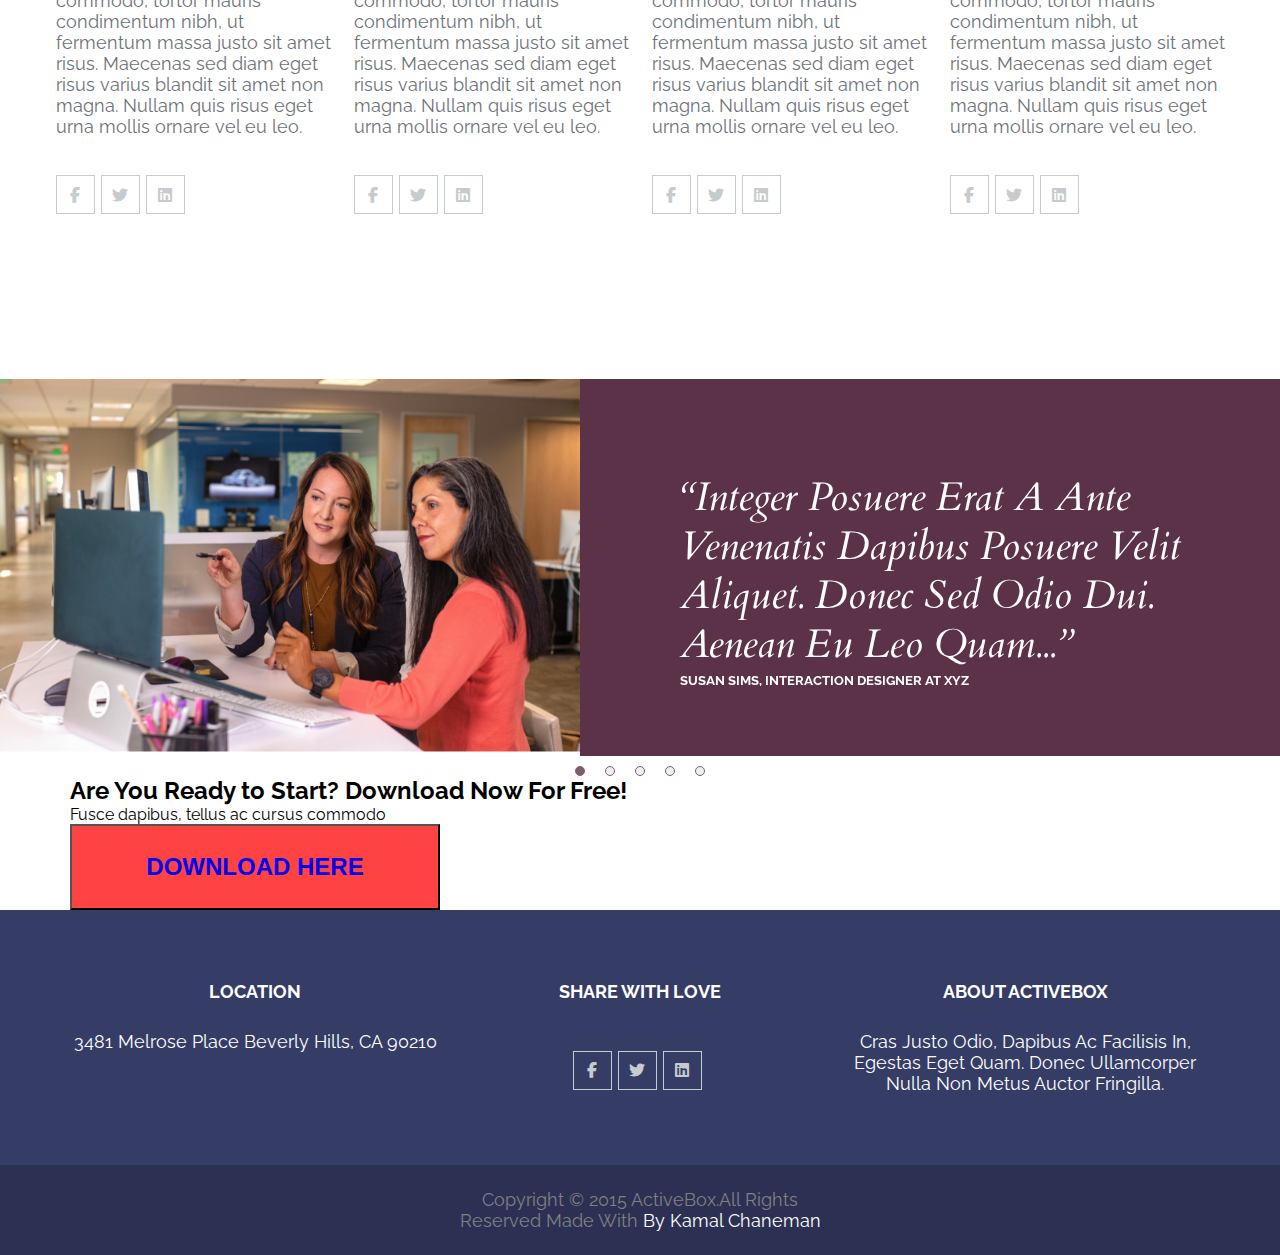
==== commit 580ef1f8: "Update index.html" ====
--- a/index.html
+++ b/index.html
@@ -51,7 +51,7 @@
         </div>
         <div class="header_block_text">
           <h1 class="header_title">
-            Your Favorite One Pal ge Multi Purpose Template
+            Your Favorite One Palge Multi Purpose Template
           </h1>
           <div class="header_text">
             <p>
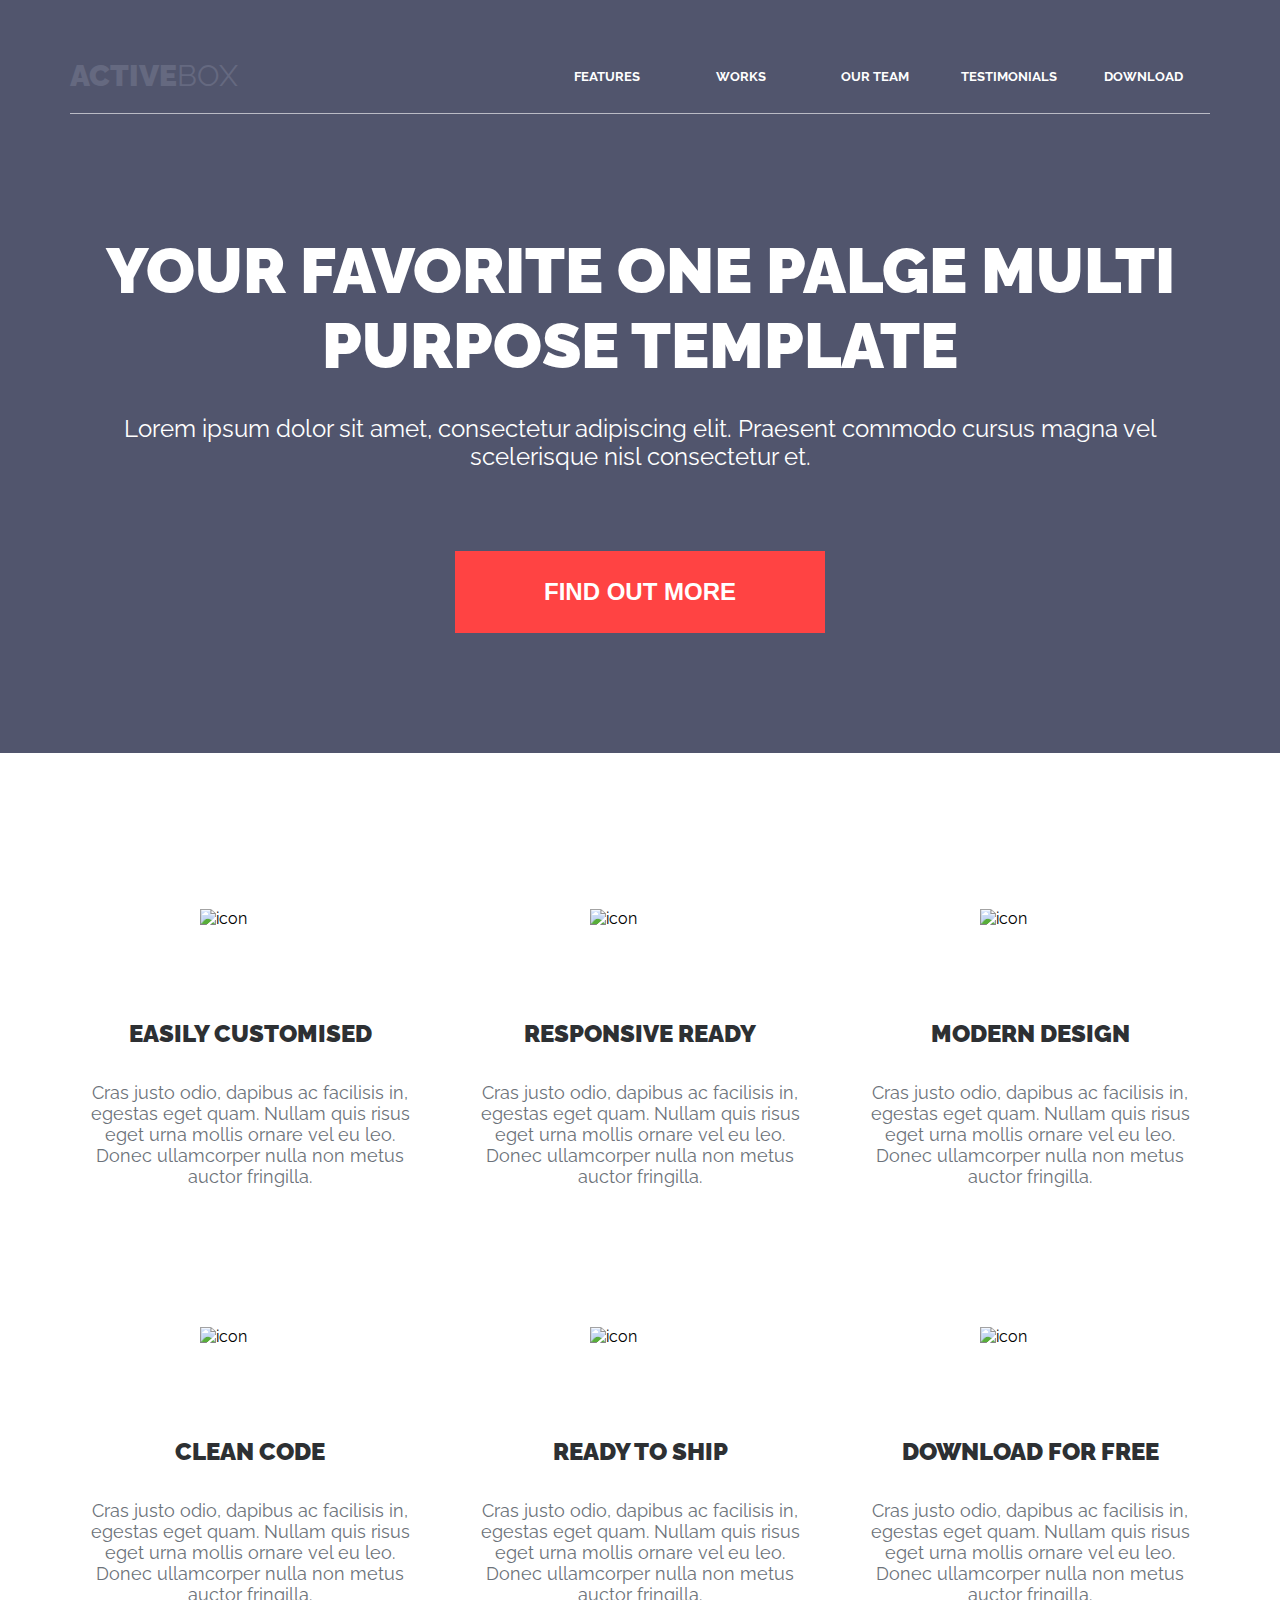
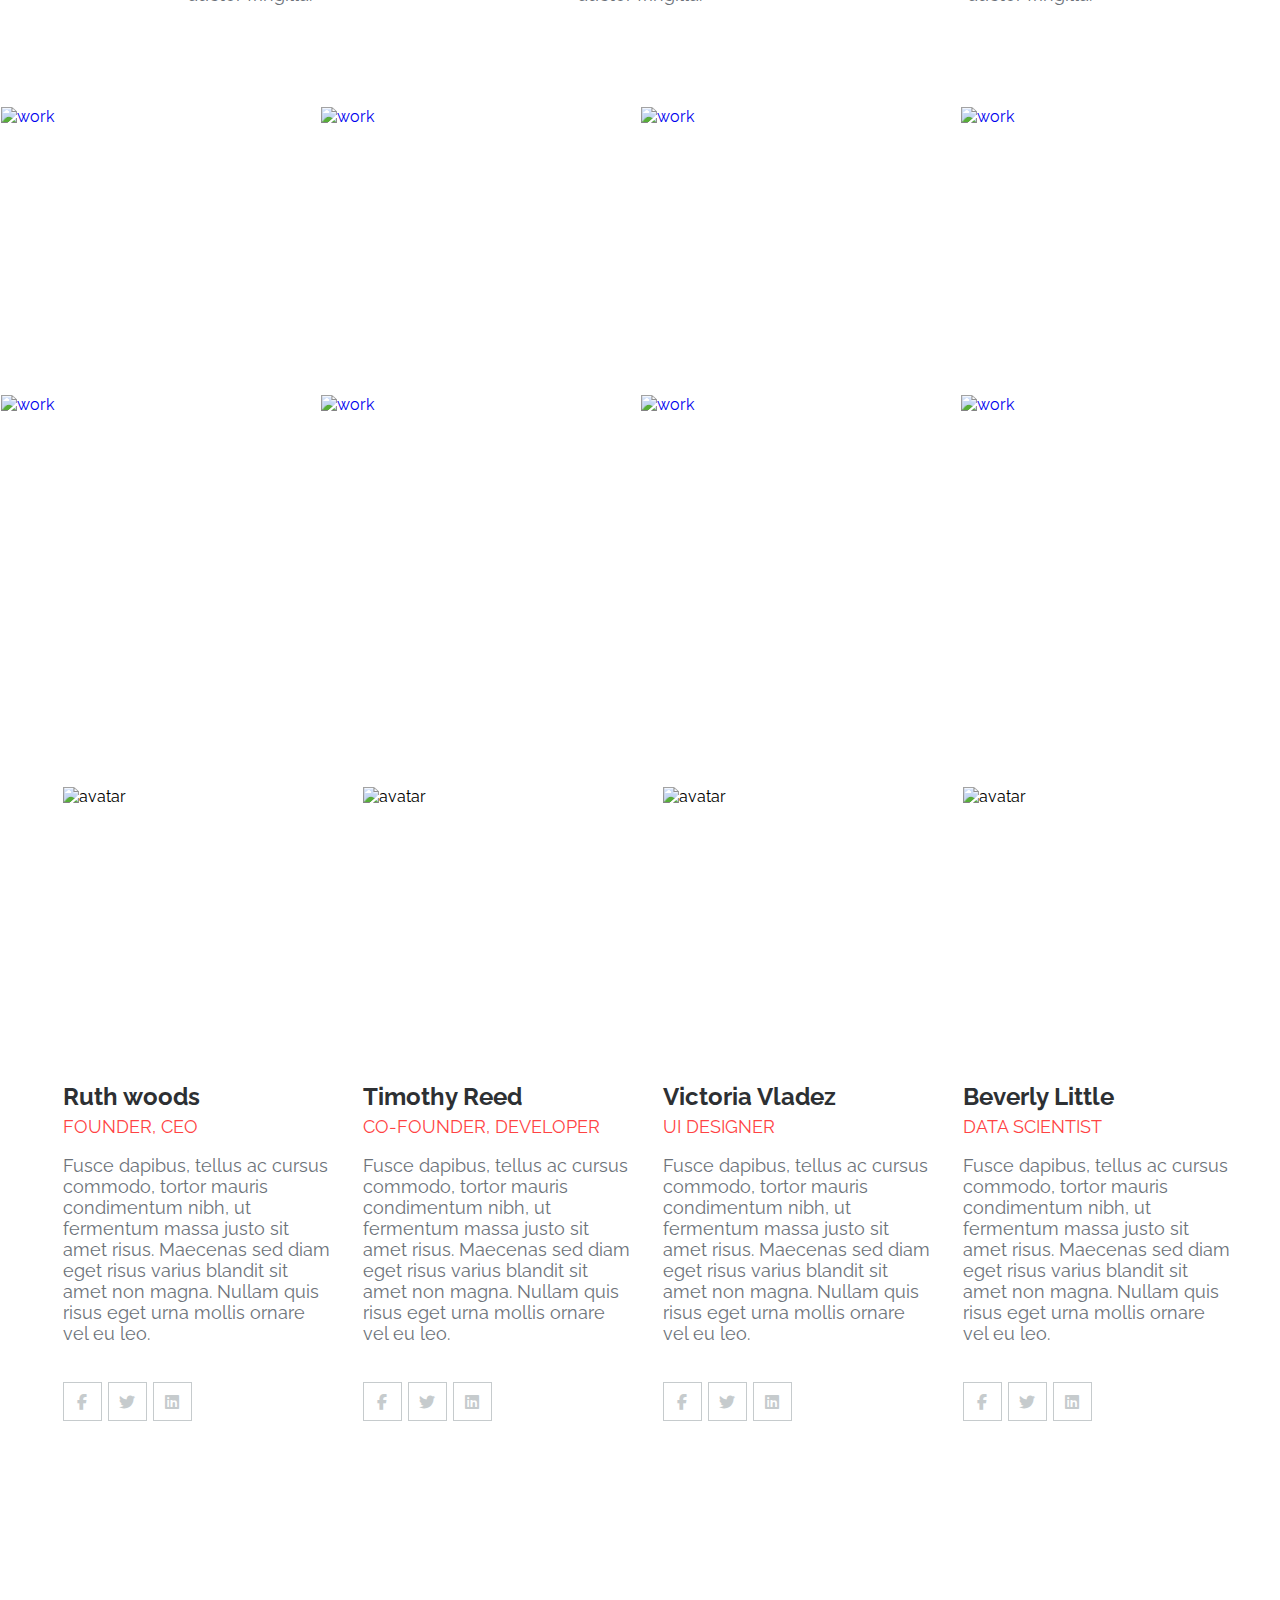
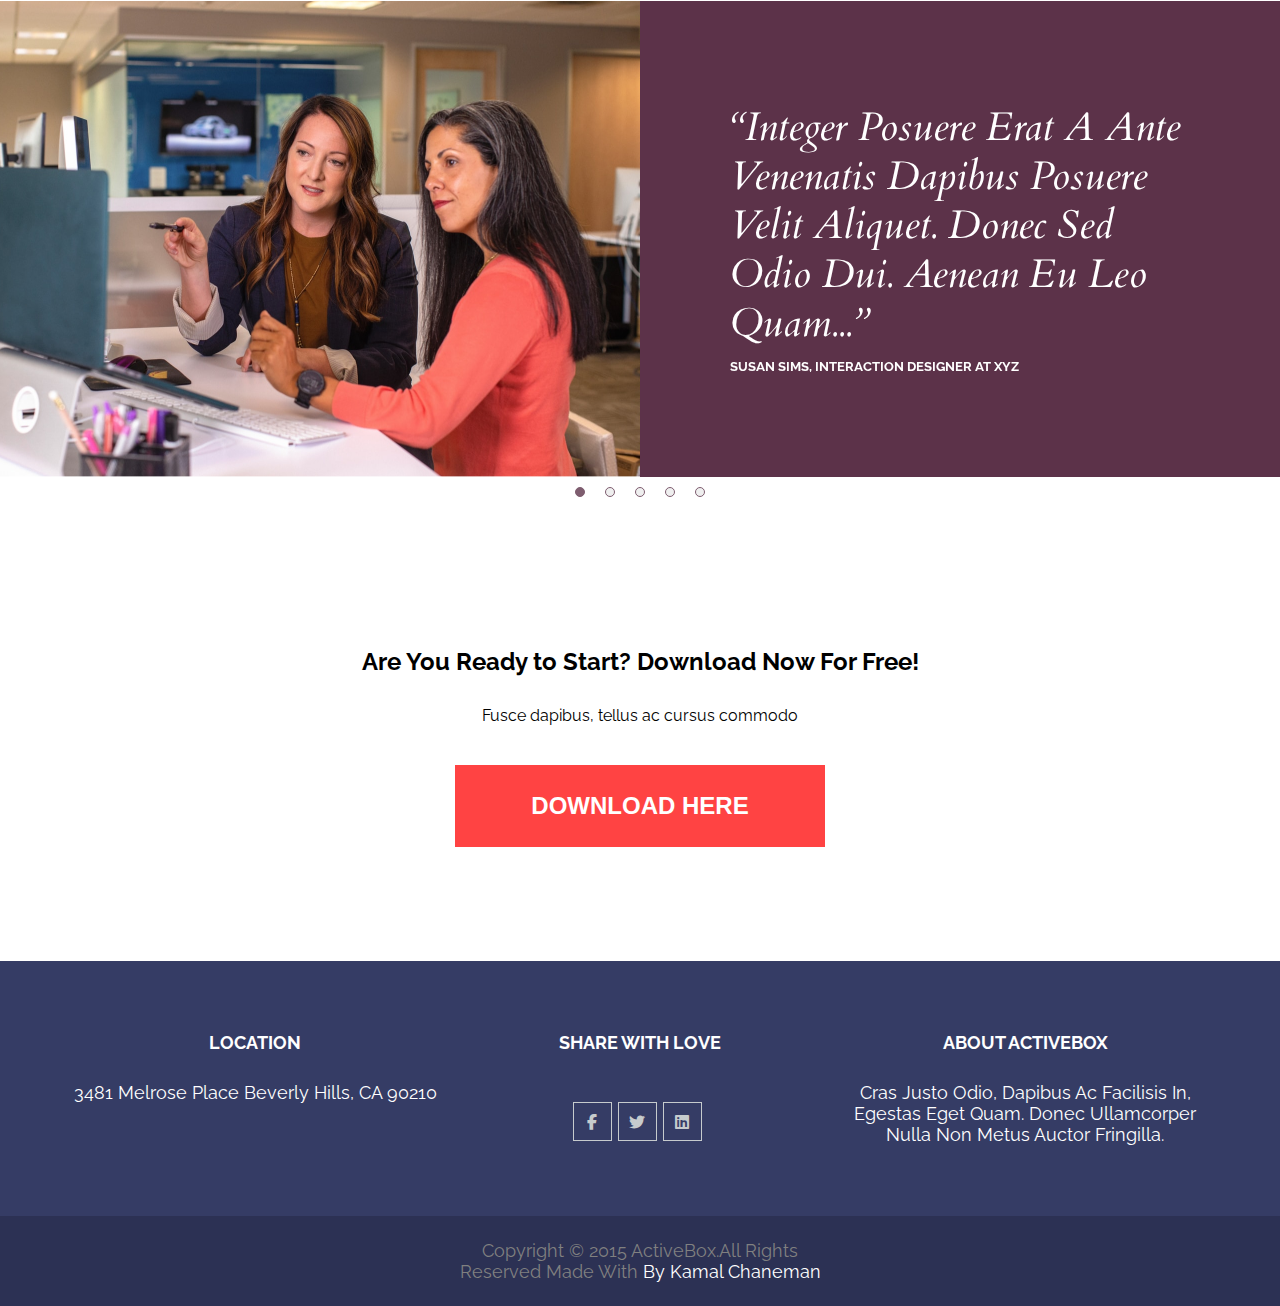
==== commit c5e1faa6: ":edits" ====
--- a/index.html
+++ b/index.html
@@ -149,94 +149,110 @@
     </section>
     <section class="design" id="features">
       <div class="wrapper" id="Features">
-        <a href="#" class="design_link">
-          <div class="design__image">
-            <img src="./src/img/foto/cover-11.jpg" alt="work" />
-          </div>
-          <div class="block__mask">
-            <div class="block__mask_text">
-              <h4 class="block__mask_title">Project Name</h4>
-              <p class="block__mask_paragraf">User Interface Design</p>
-            </div>
-          </div>
-        </a>
-        <a href="#" class="design_link">
-          <div class="design__image">
-            <img src="./src/img/foto/cover-2.jpg" alt="work" />
-          </div>
-          <div class="block__mask">
-            <div class="block__mask_text">
-              <h4 class="block__mask_title">Project Name</h4>
-              <p class="block__mask_paragraf">User Interface Design</p>
-            </div>
-          </div>
-        </a>
-        <a href="#" class="design_link">
-          <div class="design__image">
-            <img src="./src/img/foto/cover-3.jpg" alt="work" />
-          </div>
-          <div class="block__mask">
-            <div class="block__mask_text">
-              <h4 class="block__mask_title">Project Name</h4>
-              <p class="block__mask_paragraf">User Interface Design</p>
-            </div>
-          </div>
-        </a>
-        <a href="#" class="design_link">
-          <div class="design__image">
-            <img src="./src/img/foto/cover-4.jpg" alt="work" />
-          </div>
-          <div class="block__mask">
-            <div class="block__mask_text">
-              <h4 class="block__mask_title">Project Name</h4>
-              <p class="block__mask_paragraf">User Interface Design</p>
-            </div>
-          </div>
-        </a>
-        <a href="#" class="design_link">
-          <div class="design__image">
-            <img src="./src/img/foto/cover-5.jpg" alt="work" />
-          </div>
-          <div class="block__mask">
-            <div class="block__mask_text">
-              <h4 class="block__mask_title">Project Name</h4>
-              <p class="block__mask_paragraf">User Interface Design</p>
-            </div>
-          </div>
-        </a>
-        <a href="#" class="design_link">
-          <div class="design__image">
-            <img src="./src/img/foto/cover-6.jpg" alt="work" />
-          </div>
-          <div class="block__mask">
-            <div class="block__mask_text">
-              <h4 class="block__mask_title">Project Name</h4>
-              <p class="block__mask_paragraf">User Interface Design</p>
-            </div>
-          </div>
-        </a>
-        <a href="#" class="design_link">
-          <div class="design__image">
-            <img src="./src/img/foto/cover-7.jpg" alt="work" />
-          </div>
-          <div class="block__mask">
-            <div class="block__mask_text">
-              <h4 class="block__mask_title">Project Name</h4>
-              <p class="block__mask_paragraf">User Interface Design</p>
-            </div>
-          </div>
-        </a>
-        <a href="#" class="design_link">
-          <div class="design__image">
-            <img src="./src/img/foto/cover-9.jpg" alt="work" />
-          </div>
-          <div class="block__mask">
-            <div class="block__mask_text">
-              <h4 class="block__mask_title">Project Name</h4>
-              <p class="block__mask_paragraf">User Interface Design</p>
-            </div>
-          </div>
-        </a>
+        <div class="design_item">
+          <a href="#" class="design_link">
+            <div class="design__image">
+              <img src="./src/img/foto/cover-11.jpg" alt="work" />
+            </div>
+            <div class="block__mask">
+              <div class="block__mask_text">
+                <h4 class="block__mask_title">Project Name</h4>
+                <p class="block__mask_paragraf">User Interface Design</p>
+              </div>
+            </div>
+          </a>
+        </div>
+        <div class="design_item">
+          <a href="#" class="design_link">
+            <div class="design__image">
+              <img src="./src/img/foto/cover-2.jpg" alt="work" />
+            </div>
+            <div class="block__mask">
+              <div class="block__mask_text">
+                <h4 class="block__mask_title">Project Name</h4>
+                <p class="block__mask_paragraf">User Interface Design</p>
+              </div>
+            </div>
+          </a>
+        </div>
+        <div class="design_item">
+          <a href="#" class="design_link">
+            <div class="design__image">
+              <img src="./src/img/foto/cover-3.jpg" alt="work" />
+            </div>
+            <div class="block__mask">
+              <div class="block__mask_text">
+                <h4 class="block__mask_title">Project Name</h4>
+                <p class="block__mask_paragraf">User Interface Design</p>
+              </div>
+            </div>
+          </a>
+        </div>
+        <div class="design_item">
+          <a href="#" class="design_link">
+            <div class="design__image">
+              <img src="./src/img/foto/cover-4.jpg" alt="work" />
+            </div>
+            <div class="block__mask">
+              <div class="block__mask_text">
+                <h4 class="block__mask_title">Project Name</h4>
+                <p class="block__mask_paragraf">User Interface Design</p>
+              </div>
+            </div>
+          </a>
+        </div>
+        <div class="design_item">
+          <a href="#" class="design_link">
+            <div class="design__image">
+              <img src="./src/img/foto/cover-5.jpg" alt="work" />
+            </div>
+            <div class="block__mask">
+              <div class="block__mask_text">
+                <h4 class="block__mask_title">Project Name</h4>
+                <p class="block__mask_paragraf">User Interface Design</p>
+              </div>
+            </div>
+          </a>
+        </div>
+        <div class="design_item">
+          <a href="#" class="design_link">
+            <div class="design__image">
+              <img src="./src/img/foto/cover-6.jpg" alt="work" />
+            </div>
+            <div class="block__mask">
+              <div class="block__mask_text">
+                <h4 class="block__mask_title">Project Name</h4>
+                <p class="block__mask_paragraf">User Interface Design</p>
+              </div>
+            </div>
+          </a>
+        </div>
+        <div class="design_item">
+          <a href="#" class="design_link">
+            <div class="design__image">
+              <img src="./src/img/foto/cover-7.jpg" alt="work" />
+            </div>
+            <div class="block__mask">
+              <div class="block__mask_text">
+                <h4 class="block__mask_title">Project Name</h4>
+                <p class="block__mask_paragraf">User Interface Design</p>
+              </div>
+            </div>
+          </a>
+        </div>
+        <div class="design_item">
+          <a href="#" class="design_link">
+            <div class="design__image">
+              <img src="./src/img/foto/cover-9.jpg" alt="work" />
+            </div>
+            <div class="block__mask">
+              <div class="block__mask_text">
+                <h4 class="block__mask_title">Project Name</h4>
+                <p class="block__mask_paragraf">User Interface Design</p>
+              </div>
+            </div>
+          </a>
+        </div>
       </div>
     </section>
     <section class="foto" id="our_team">
--- a/src/css/index.css
+++ b/src/css/index.css
@@ -10,7 +10,8 @@
   list-style: none;
 }
 
-html, body {
+html,
+body {
   font-family: "Raleway", sans-serif;
   width: 100%;
 }
@@ -58,7 +59,11 @@
   display: -webkit-box;
   display: -ms-flexbox;
   display: flex;
-  width: 670px;
+  -ms-flex-wrap: wrap;
+      flex-wrap: wrap;
+  -webkit-box-pack: end;
+      -ms-flex-pack: end;
+          justify-content: flex-end;
 }
 .header_navigation .nav_ul a {
   display: block;
@@ -67,7 +72,7 @@
   text-transform: uppercase;
   color: #ffffff;
   font-weight: 700;
-  font-size: 13px;
+  font-size: 0.812rem;
   padding-top: 31px;
   padding-bottom: 26px;
   border-bottom: 3px solid rgba(186, 187, 197, 0);
@@ -78,6 +83,7 @@
 }
 .header_navigation .nav_ul a:active {
   border-bottom: 3px solid #e71414;
+  color: #e71414;
 }
 
 .span_active {
@@ -101,7 +107,7 @@
   color: #ffffff;
   text-transform: uppercase;
   font-size: 4rem;
-  line-height: 75px;
+  line-height: 4.68rem;
   margin-bottom: 31px;
 }
 
@@ -110,7 +116,7 @@
 }
 .header_text p {
   font-weight: 400;
-  font-size: 24px;
+  font-size: 1.5rem;
   line-height: 28px;
   color: #ffffff;
   text-align: center;
@@ -136,6 +142,9 @@
   margin-bottom: 36px;
   margin-left: 20px;
 }
+.nav_menu a {
+  color: white;
+}
 
 .hamburger {
   display: none;
@@ -160,16 +169,17 @@
     max-width: 960px;
   }
 
-  .header_navigation .nav_ul {
-    width: 600px;
-  }
   .header_navigation .nav_ul a {
-    width: 113px;
+    width: 100px;
   }
 }
 @media (max-width: 767px) {
   .container {
     max-width: 100%;
+  }
+
+  body.lock {
+    overflow: hidden;
   }
 
   .header_navigation .header_logo {
@@ -189,28 +199,33 @@
 
   .hamburger {
     display: block;
-    top: 0;
-    right: 35px;
+    top: -4px;
+    right: 20px;
     position: absolute;
   }
 
   .nav_menu {
-    position: fixed;
+    position: absolute;
     -webkit-box-orient: vertical;
     -webkit-box-direction: normal;
         -ms-flex-direction: column;
             flex-direction: column;
     -webkit-transition: 0.3s;
     transition: 0.3s;
+    height: 300px;
+    overflow: auto;
     left: -100%;
     top: 0;
-    padding-top: 110px;
-    background-color: #252B49;
+    padding-top: 46px;
     opacity: 0.5;
   }
 
   .nav_menu.active {
     left: 0;
+  }
+
+  .header_block_text.active {
+    display: none;
   }
 
   .hamburger.active .bar:nth-child(2) {
@@ -231,25 +246,22 @@
   .container {
     max-width: 100%;
   }
+
+  .header_navigation {
+    margin-bottom: 70px;
+  }
+
+  .header {
+    padding: 38px 0 97px 0;
+  }
 }
 @media (max-width: 320px) {
   .container {
     max-width: 100%;
   }
 
-  .header_container {
-    padding: 0;
-  }
-
   .header_navigation {
-    border-bottom: 1px solid #690f0f;
-  }
-  .header_navigation .header_logo {
-    margin-left: 15px;
-  }
-
-  .text.active {
-    display: none;
+    border-bottom: none;
   }
 }
 .items {
@@ -263,9 +275,8 @@
   -ms-flex-wrap: wrap;
       flex-wrap: wrap;
   margin: 0 -15px;
-  -webkit-box-pack: justify;
-      -ms-flex-pack: justify;
-          justify-content: space-between;
+  -ms-flex-pack: distribute;
+      justify-content: space-around;
 }
 
 .item {
@@ -365,6 +376,9 @@
   .item:nth-child(4), .item:nth-child(5) {
     margin-bottom: 65px;
   }
+  .item .items_text {
+    width: 411px;
+  }
   .item .items_text p {
     font-size: 14px;
   }
@@ -397,12 +411,15 @@
     padding: 60px 0 70px 0;
   }
 
-  item {
+  .item {
     margin-bottom: 40px;
   }
-  item:nth-child(4), item:nth-child(5) {
+  .item:nth-child(4), .item:nth-child(5) {
     margin-bottom: 40px;
   }
+  .item .items_text {
+    width: 286px;
+  }
 }
 @media (max-width: 320px) {
   .container {
@@ -413,48 +430,49 @@
   display: -webkit-box;
   display: -ms-flexbox;
   display: flex;
-  -webkit-box-orient: horizontal;
-  -webkit-box-direction: normal;
-      -ms-flex-direction: row;
-          flex-direction: row;
   -ms-flex-wrap: wrap;
       flex-wrap: wrap;
+  -webkit-box-pack: center;
+      -ms-flex-pack: center;
+          justify-content: center;
   -webkit-box-align: center;
       -ms-flex-align: center;
           align-items: center;
-  -webkit-box-pack: center;
-      -ms-flex-pack: center;
-          justify-content: center;
-}
-
-.design_link {
+}
+
+.design_item {
+  width: 25%;
+  border: 1px solid white;
   position: relative;
+  z-index: 0;
+}
+
+.design__image {
+  padding: 0 0 90%;
+  overflow: hidden;
+  position: relative;
+}
+.design__image img {
+  width: 100%;
+  height: 100%;
   -o-object-fit: cover;
      object-fit: cover;
-  margin: 2px;
-}
-
-.design__image {
-  width: 333px;
-  height: 330px;
-}
-.design__image img {
-  -o-object-fit: cover;
-     object-fit: cover;
-  width: 100%;
-  height: 100%;
+  position: absolute;
+  top: 0;
+  left: 0;
 }
 
 .block__mask {
   position: absolute;
   z-index: 3;
+  width: 100%;
+  height: 100%;
   top: 0;
   left: 0;
   bottom: 0;
   right: 0;
   opacity: 0;
-  max-width: 100%;
-  background: rgba(255, 67, 67, 0.8);
+  background: rgba(185, 12, 12, 0.8);
   border: 2px solid #ffffff;
   -webkit-transition: 0.6s;
   transition: 0.6s;
@@ -462,39 +480,60 @@
 .block__mask .block__mask_text {
   text-align: center;
   color: #ffffff;
-  padding: 116px 0 100px 0;
+  padding: 120px 0;
 }
 .block__mask .block__mask_title {
   font-weight: 900;
-  font-size: 1.5rem;
-  line-height: 28px;
+  font-size: 14px;
+  line-height: 1.75rem;
   margin-bottom: 35px;
   text-transform: uppercase;
 }
 .block__mask .block__mask_paragraf {
   font-weight: 400;
-  font-size: 1.125rem;
+  font-size: 14px;
   line-height: 21px;
 }
 
-.design_link:hover .block__mask {
+.design_item {
+  -webkit-transition: 0.6s;
+  transition: 0.6s;
+}
+.design_item:hover {
+  -webkit-transform: scale(0.96);
+          transform: scale(0.96);
+  -webkit-box-shadow: 0 0 15px 0 rgba(25, 135, 224, 0.8);
+          box-shadow: 0 0 15px 0 rgba(25, 135, 224, 0.8);
+}
+
+.design_item:hover .block__mask {
+  background: rgba(185, 12, 12, 0.8);
   opacity: 0.8;
 }
-.design_link:hover .block__mask:active {
-  background: rgba(185, 12, 12, 0.8);
+.design_item:hover .block__mask:active {
+  background: rgba(27, 10, 10, 0.8);
   border: 2px solid #ffffff;
 }
 
 @media (max-width: 767px) {
-  .design__image {
-    max-width: 281px;
-    max-height: 279px;
+  .design_item {
+    width: 33%;
   }
 
   .block__mask .block__mask_text {
     text-align: center;
     color: #ffffff;
-    padding: 95px 0 57px 0;
+    padding: 50px 0;
+  }
+}
+@media (max-width: 767px) {
+  .design_item {
+    width: 50%;
+  }
+}
+@media (max-width: 320px) {
+  .design_item {
+    width: 80%;
   }
 }
 .foto {
@@ -512,27 +551,41 @@
       align-content: center;
   -ms-flex-wrap: wrap;
       flex-wrap: wrap;
-  max-width: 1170px;
   margin: auto;
 }
 
 .foto_item {
-  width: 275px;
-  margin-right: 23px;
+  width: 270px;
+  margin: 15px;
 }
 .foto_item:last-child {
   margin-right: 0;
 }
 
 .foto_image {
-  width: 269px;
-  height: 269px;
-  overflow: hidden;
+  height: 270px;
   margin-bottom: 25px;
+  -webkit-transition: 0.5s;
+  transition: 0.5s;
+  display: -webkit-box;
+  display: -ms-flexbox;
+  display: flex;
+  -webkit-box-pack: center;
+      -ms-flex-pack: center;
+          justify-content: center;
+  -webkit-box-align: center;
+      -ms-flex-align: center;
+          align-items: center;
+}
+.foto_image:hover {
+  -webkit-transform: scale(1.1) translate(5px);
+          transform: scale(1.1) translate(5px);
 }
 .foto_image img {
   width: 100%;
   height: 100%;
+  -o-object-fit: contain;
+     object-fit: contain;
 }
 
 .foto_title {
@@ -555,7 +608,7 @@
 }
 .foto_text p {
   font-weight: 400;
-  font-size: 18px;
+  font-size: 1.125rem;
   color: #6c7279;
 }
 
@@ -567,7 +620,7 @@
 .icons a {
   width: 39px;
   height: 39px;
-  border: 1px solid #C6CBCD;
+  border: 1px solid #c6cbcd;
   margin-right: 6px;
   display: -webkit-box;
   display: -ms-flexbox;
@@ -581,7 +634,7 @@
 }
 
 .fa-brands {
-  color: #C6CBCD;
+  color: #c6cbcd;
 }
 
 @media (max-width: 1200px) {
@@ -597,6 +650,10 @@
   .container {
     max-width: 960px;
   }
+
+  .foto {
+    padding: 90px 0 20px 0;
+  }
 }
 @media (max-width: 767px) {
   .container {
@@ -607,13 +664,34 @@
     font-size: 14px;
   }
 }
+@media (max-width: 664px) {
+  .foto_item {
+    margin-bottom: 50px;
+  }
+  .foto_item:last-child {
+    margin-bottom: 0;
+  }
+}
 @media (max-width: 430px) {
   .container {
     max-width: 100%;
   }
 
+  .foto_image {
+    margin-bottom: 0;
+  }
+  .foto_image img {
+    width: 80%;
+    height: 80%;
+    border-radius: 50%;
+  }
+
+  .foto {
+    padding: 65px 0 20px 0;
+  }
+
   .foto_item {
-    margin-right: 0;
+    margin-bottom: 30px;
   }
 }
 @media (max-width: 320px) {
@@ -737,25 +815,54 @@
     line-height: 16px;
   }
 }
+.carusel_container {
+  margin: auto;
+  max-width: 1510px;
+}
+
 .row {
   display: -webkit-box;
   display: -ms-flexbox;
   display: flex;
-  height: 100%;
+  -webkit-box-pack: center;
+      -ms-flex-pack: center;
+          justify-content: center;
+  -webkit-box-align: center;
+      -ms-flex-align: center;
+          align-items: center;
 }
 
 .item_block_image {
-  width: 700px;
-}
-.item_block_image img {
-  max-width: 100%;
+  width: 50%;
+  height: 476px;
   overflow: hidden;
+  position: relative;
+}
+
+.carusel_image {
+  position: absolute;
+  top: 50%;
+  right: 0;
+  z-index: 1;
+  -webkit-transform: translateY(-50%);
+          transform: translateY(-50%);
 }
 
 .item_block_text {
-  max-width: 700px;
   background-color: #5c3249;
-  padding: 95px 86px 49px 100px;
+  width: 50%;
+  height: 476px;
+  display: -webkit-box;
+  display: -ms-flexbox;
+  display: flex;
+  -webkit-box-orient: vertical;
+  -webkit-box-direction: normal;
+      -ms-flex-direction: column;
+          flex-direction: column;
+  -webkit-box-pack: center;
+      -ms-flex-pack: center;
+          justify-content: center;
+  padding: 90px;
 }
 .item_block_text p {
   font-family: "Cardo";
@@ -765,25 +872,14 @@
   line-height: 3.06rem;
   text-transform: capitalize;
   color: #ffffff;
+  margin-bottom: 10px;
 }
 .item_block_text span {
-  font-family: "Raleway";
+  text-transform: uppercase;
   font-weight: 700;
-  font-size: 13px;
-  text-transform: uppercase;
+  font-size: 0.812rem;
+  line-height: 15px;
   color: #ffffff;
-}
-
-.carusel_text {
-  width: 687px;
-  text-align: center;
-  margin: 129px auto 114px;
-}
-.carusel_text .carusel_title {
-  margin-bottom: 15px;
-}
-.carusel_text .carusel_paragraf {
-  margin-bottom: 50px;
 }
 
 /* Слайдер */
@@ -827,30 +923,79 @@
   font-size: 0;
   width: 10px;
   height: 10px;
-  border: 1px solid #7E5D6F;
+  border: 1px solid #7e5d6f;
   border-radius: 50%;
 }
 
 .slider .slick-dots li.slick-active button {
-  background-color: #7E5D6F;
-  border: 1px solid #7E5D6F;
-}
-
+  background-color: #7e5d6f;
+  border: 1px solid #7e5d6f;
+}
+
+@media (max-width: 992px) {
+  .carusel_image {
+    width: 100%;
+    left: 0;
+  }
+
+  .row {
+    -webkit-box-orient: vertical;
+    -webkit-box-direction: normal;
+        -ms-flex-direction: column;
+            flex-direction: column;
+  }
+
+  .item_block_image,
+.item_block_text {
+    width: 100%;
+  }
+}
 @media (max-width: 767px) {
-  .row {
-    -ms-flex-wrap: wrap;
-        flex-wrap: wrap;
-  }
-
   .item_block_text {
-    padding: 64px 129px 44px 128px;
-  }
-}
-@media (max-width: 320px) {
+    height: 350px;
+    text-align: center;
+  }
+
+  .item_block_image {
+    height: 450px;
+  }
+}
+@media (max-width: 700px) {
+  .carusel_image {
+    top: 74%;
+  }
+
   .item_block_text {
-    padding: 20px;
-  }
-}
+    padding: 40px;
+  }
+}
+@media (max-width: 430px) {
+  .item_block_text {
+    height: 297px;
+  }
+
+  .carusel_image {
+    top: 62%;
+  }
+
+  .item_block_image {
+    height: 250px;
+  }
+}
+.download {
+  padding: 150px 0 114px 0;
+}
+
+.download_block {
+  text-align: center;
+}
+.download_block .carusel_title {
+  margin-bottom: 30px;
+}
+.download_block .carusel_paragraf {
+  margin-bottom: 40px;
+}
+
 .button {
   width: 23.125rem;
   padding: 27px 0;
@@ -860,16 +1005,20 @@
   font-weight: 900;
   font-size: 1.5rem;
   cursor: pointer;
+  border: none;
   -webkit-transition: 0.8s;
   transition: 0.8s;
 }
+.button a {
+  color: white;
+}
 .button:hover {
-  background-color: #E71414;
+  background-color: #e71414;
 }
 .button:active {
-  background-color: #FF4343;
-  -webkit-box-shadow: 4px 4px 30px #FF4343;
-          box-shadow: 4px 4px 30px #FF4343;
+  background-color: #ff4343;
+  -webkit-box-shadow: 4px 4px 30px #ff4343;
+          box-shadow: 4px 4px 30px #ff4343;
 }
 
 @media (max-width: 767px) {
@@ -886,4 +1035,13 @@
   html {
     font-size: 9px;
   }
+}
+.items_image {
+  -webkit-transition: 0.8s;
+  transition: 0.8s;
+}
+
+.items_image:hover {
+  -webkit-transform: scale(1.5) rotate(360deg);
+          transform: scale(1.5) rotate(360deg);
 }